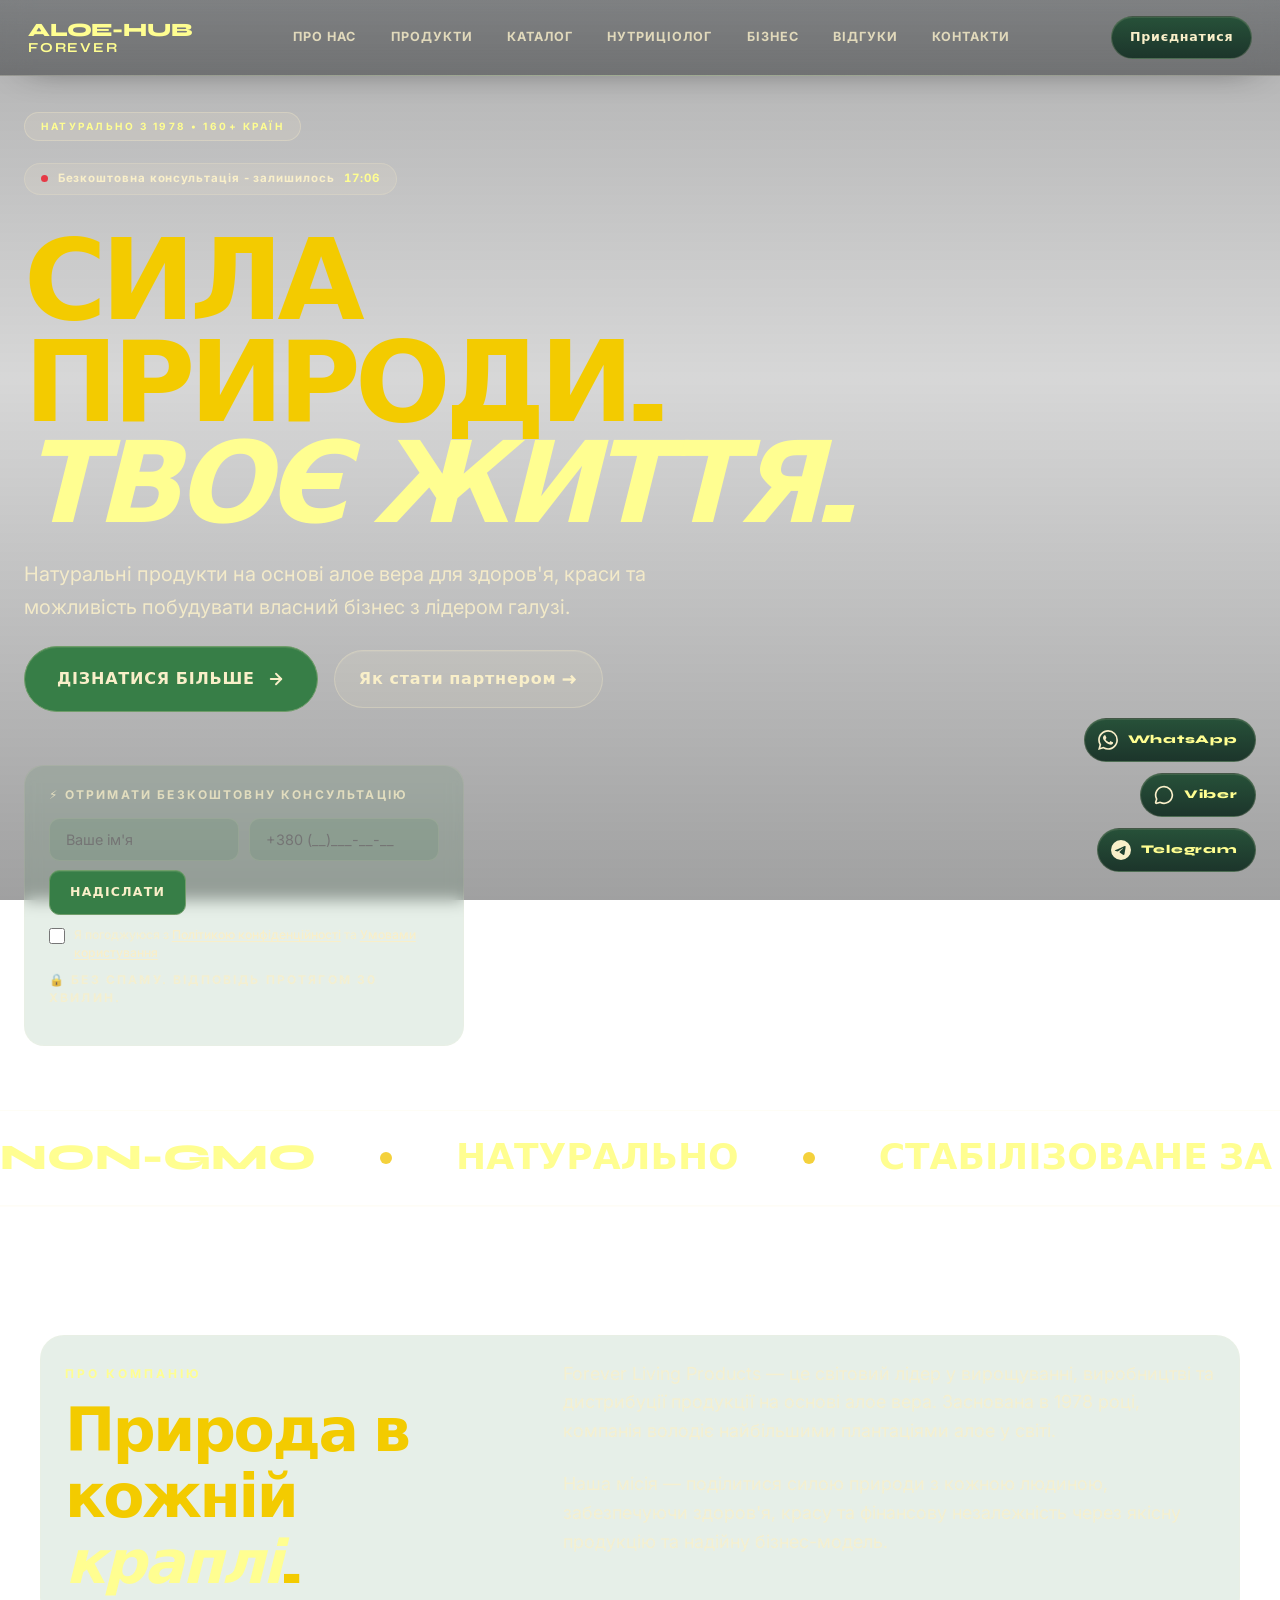
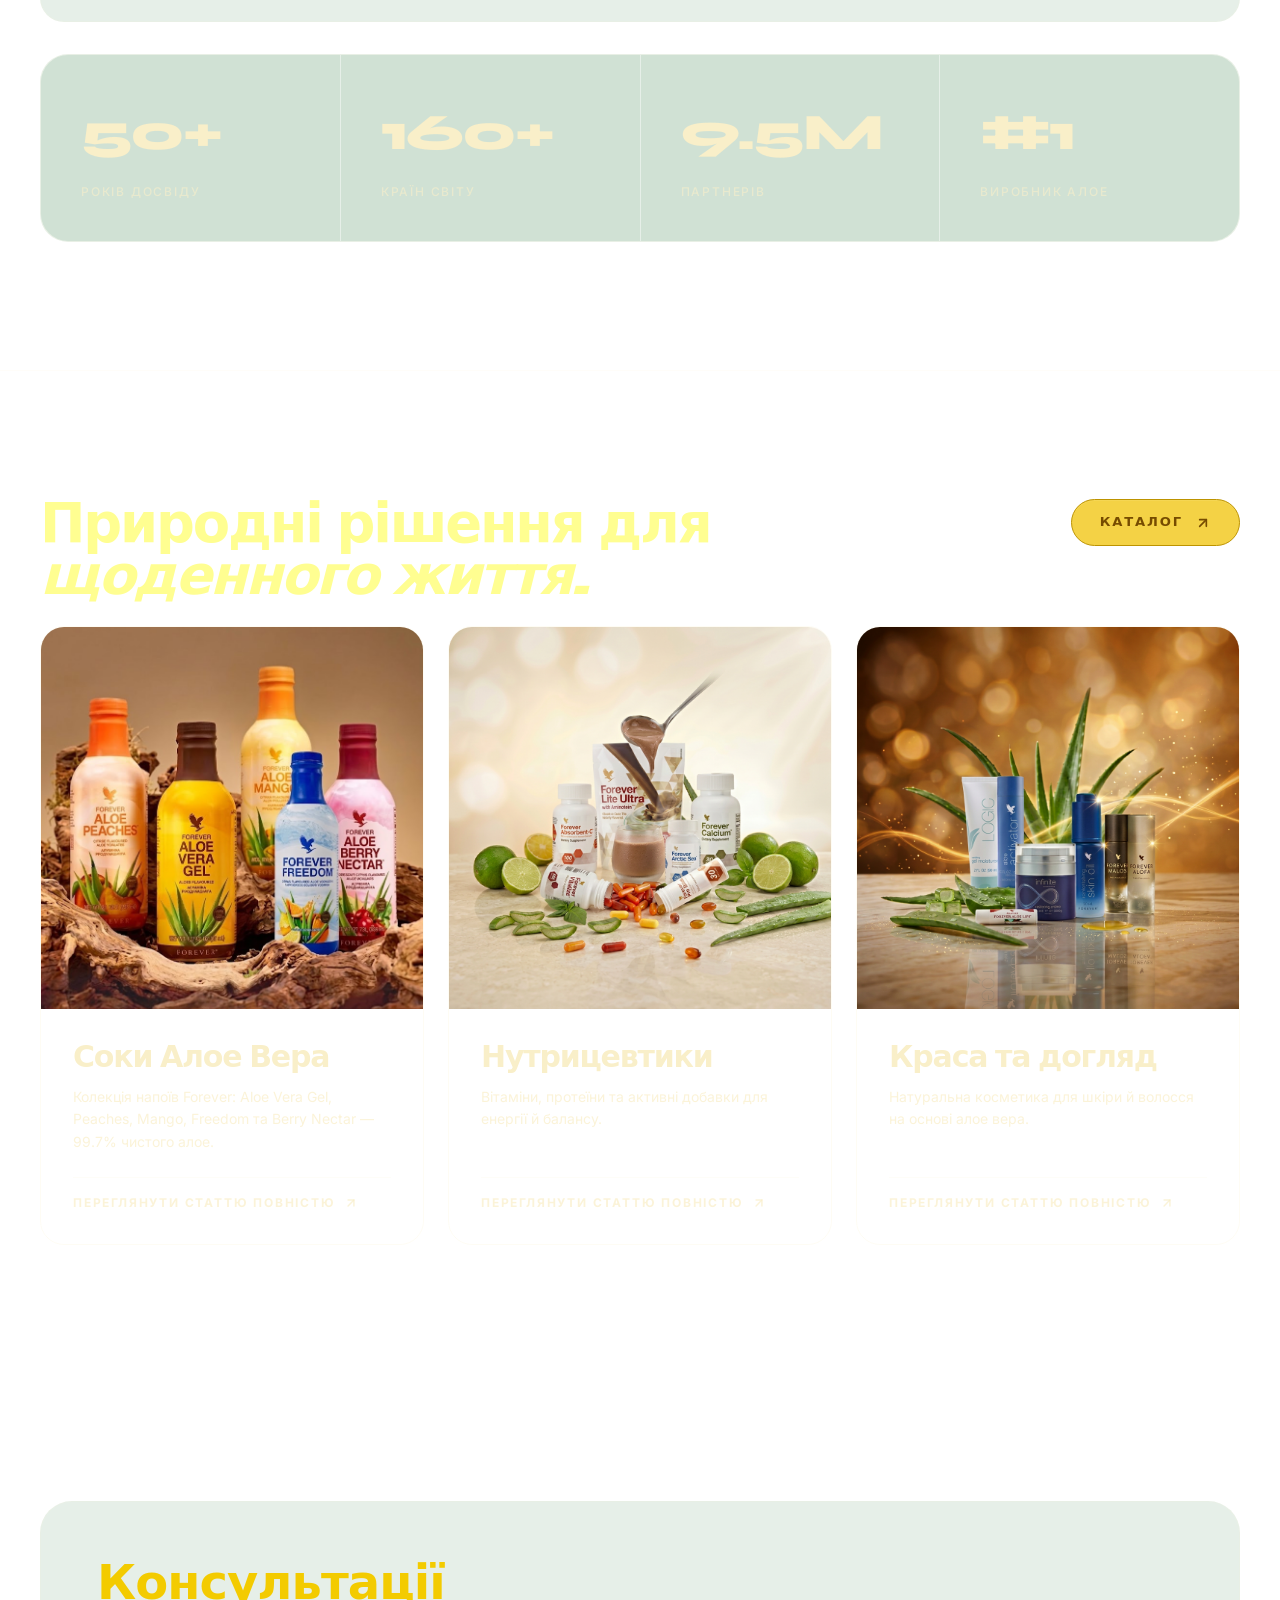
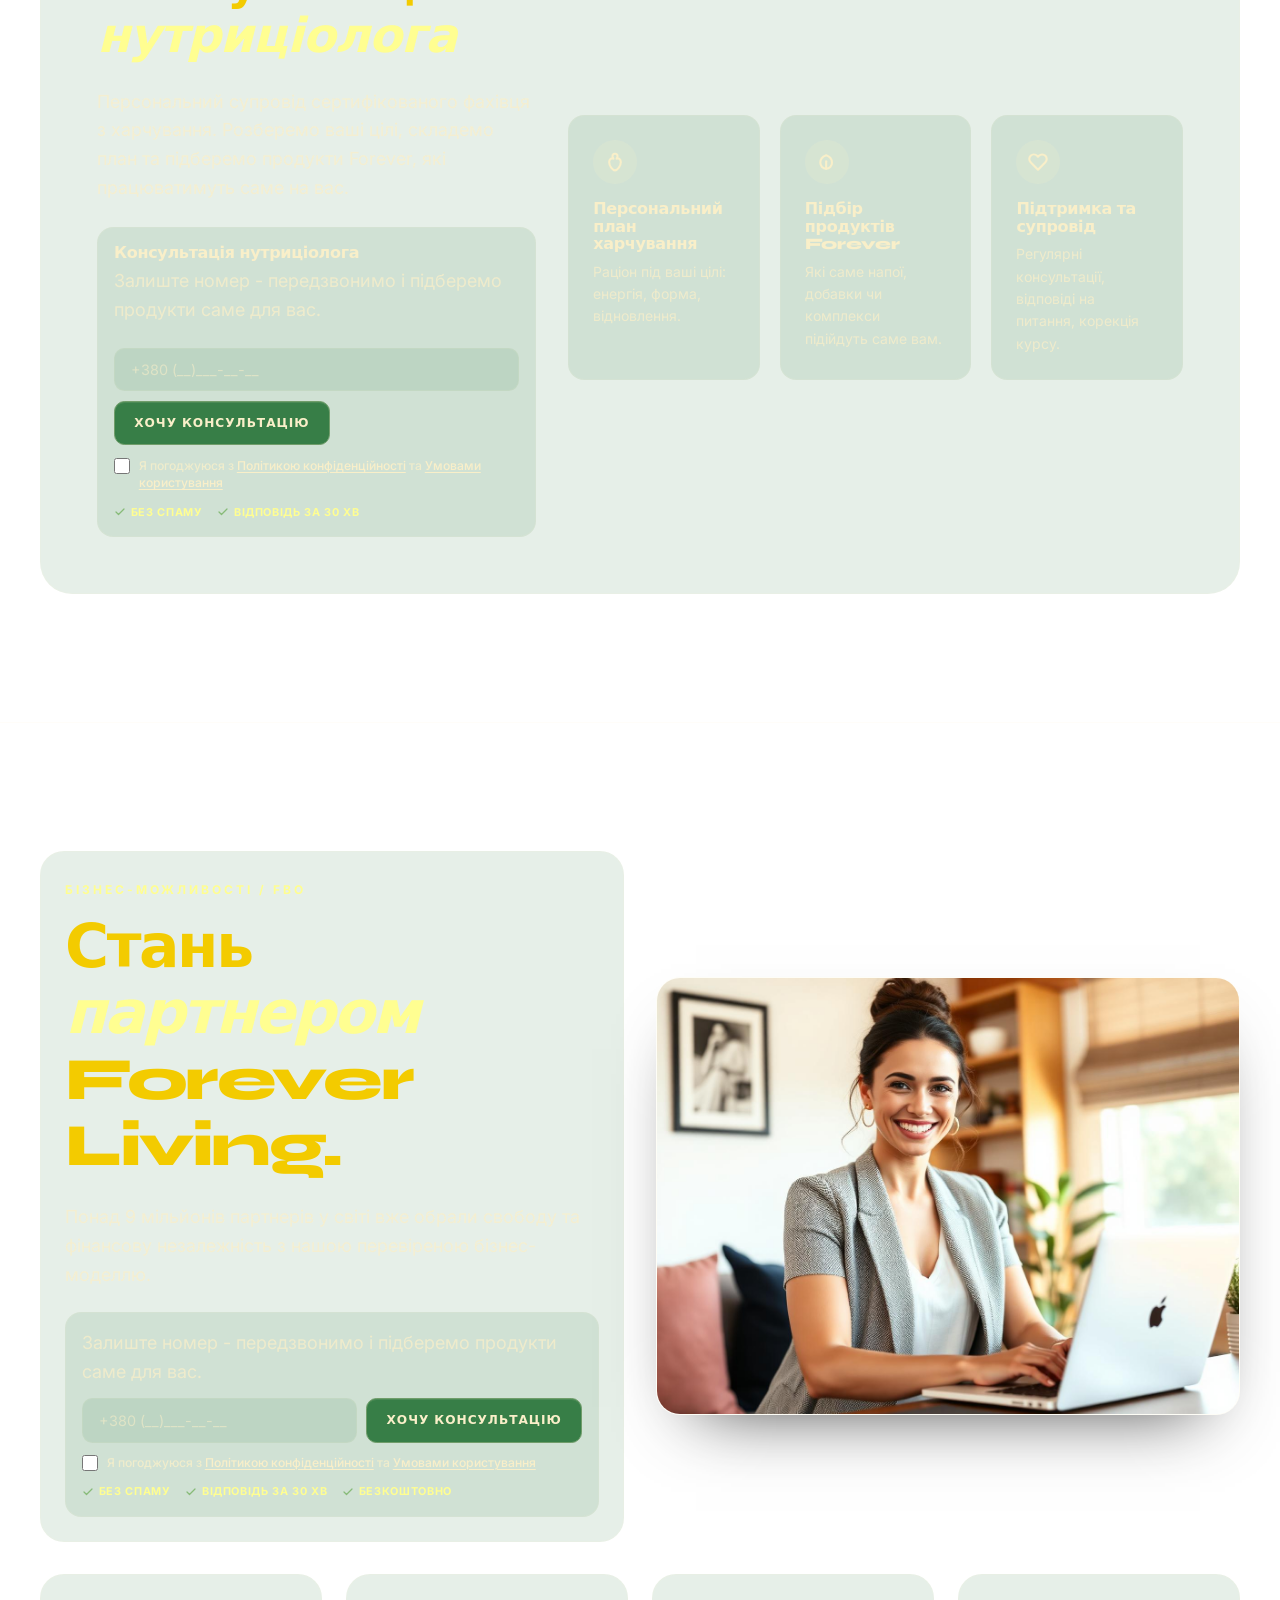
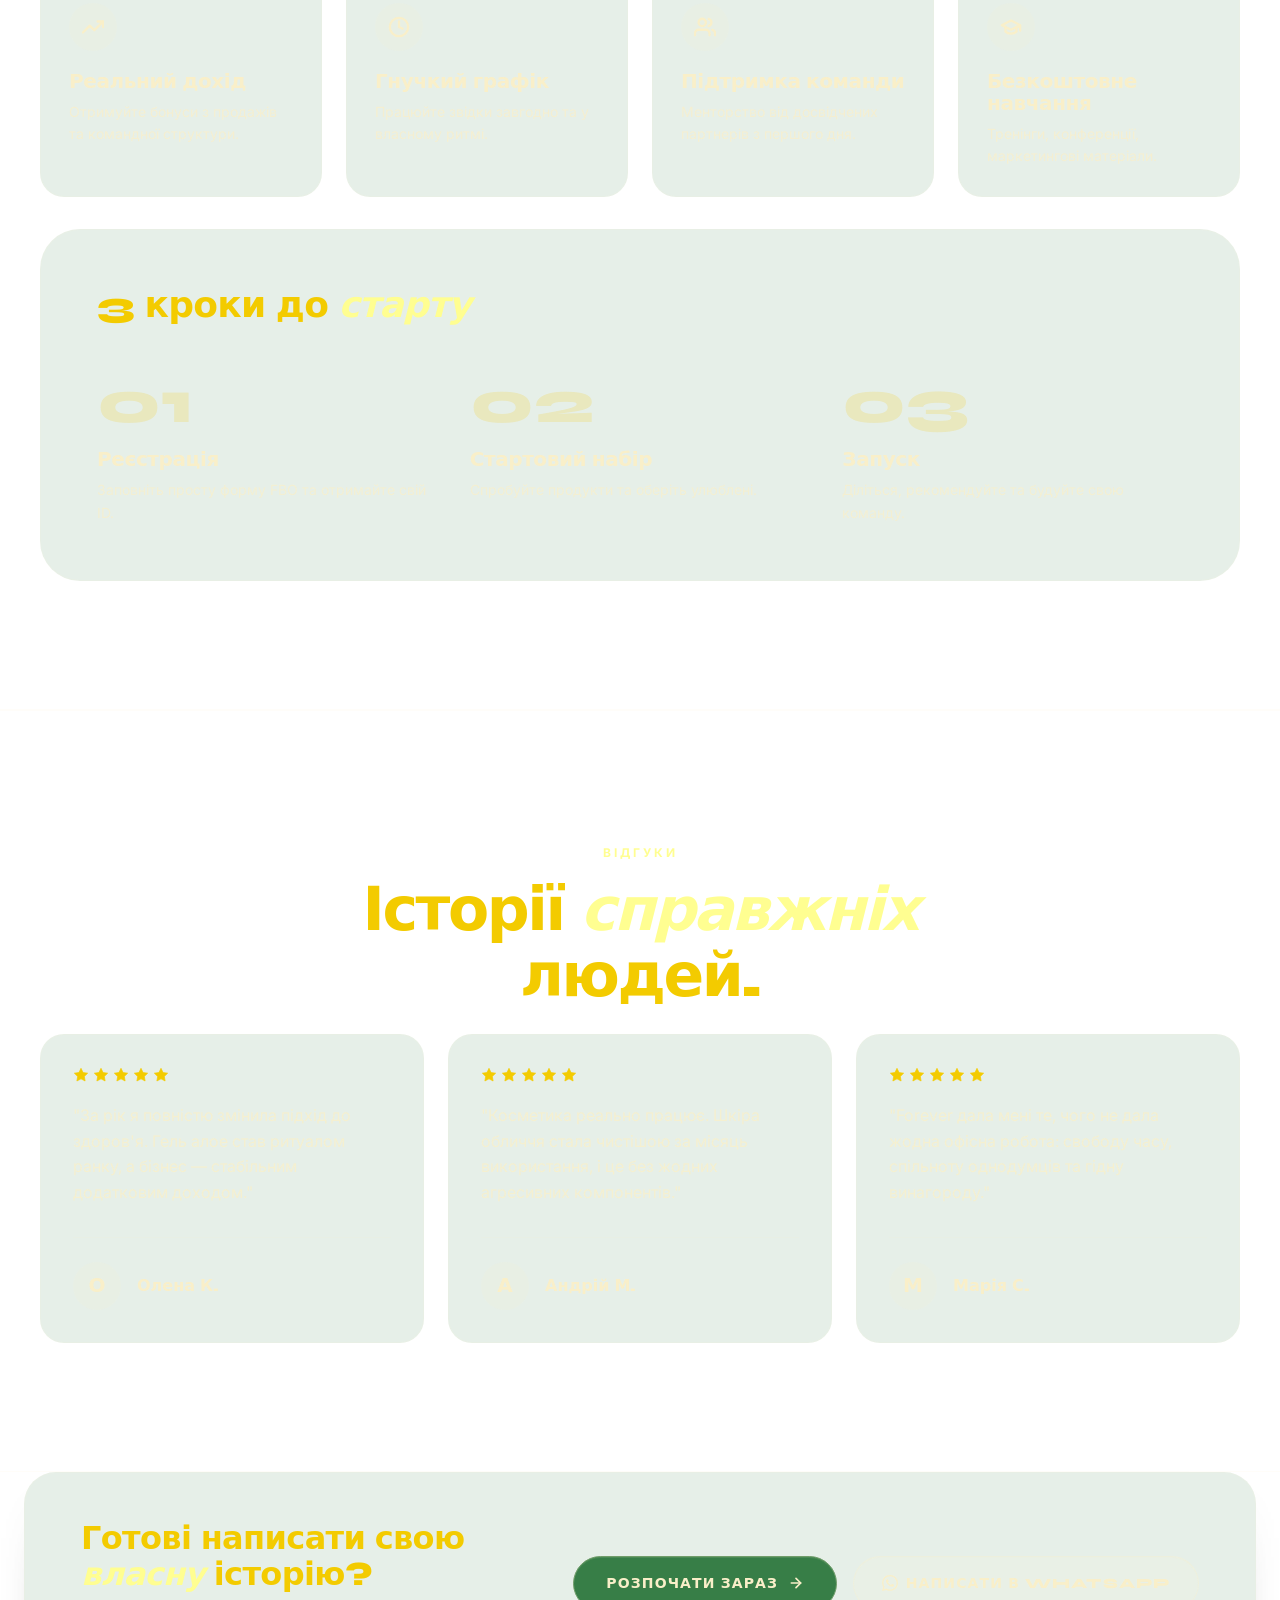
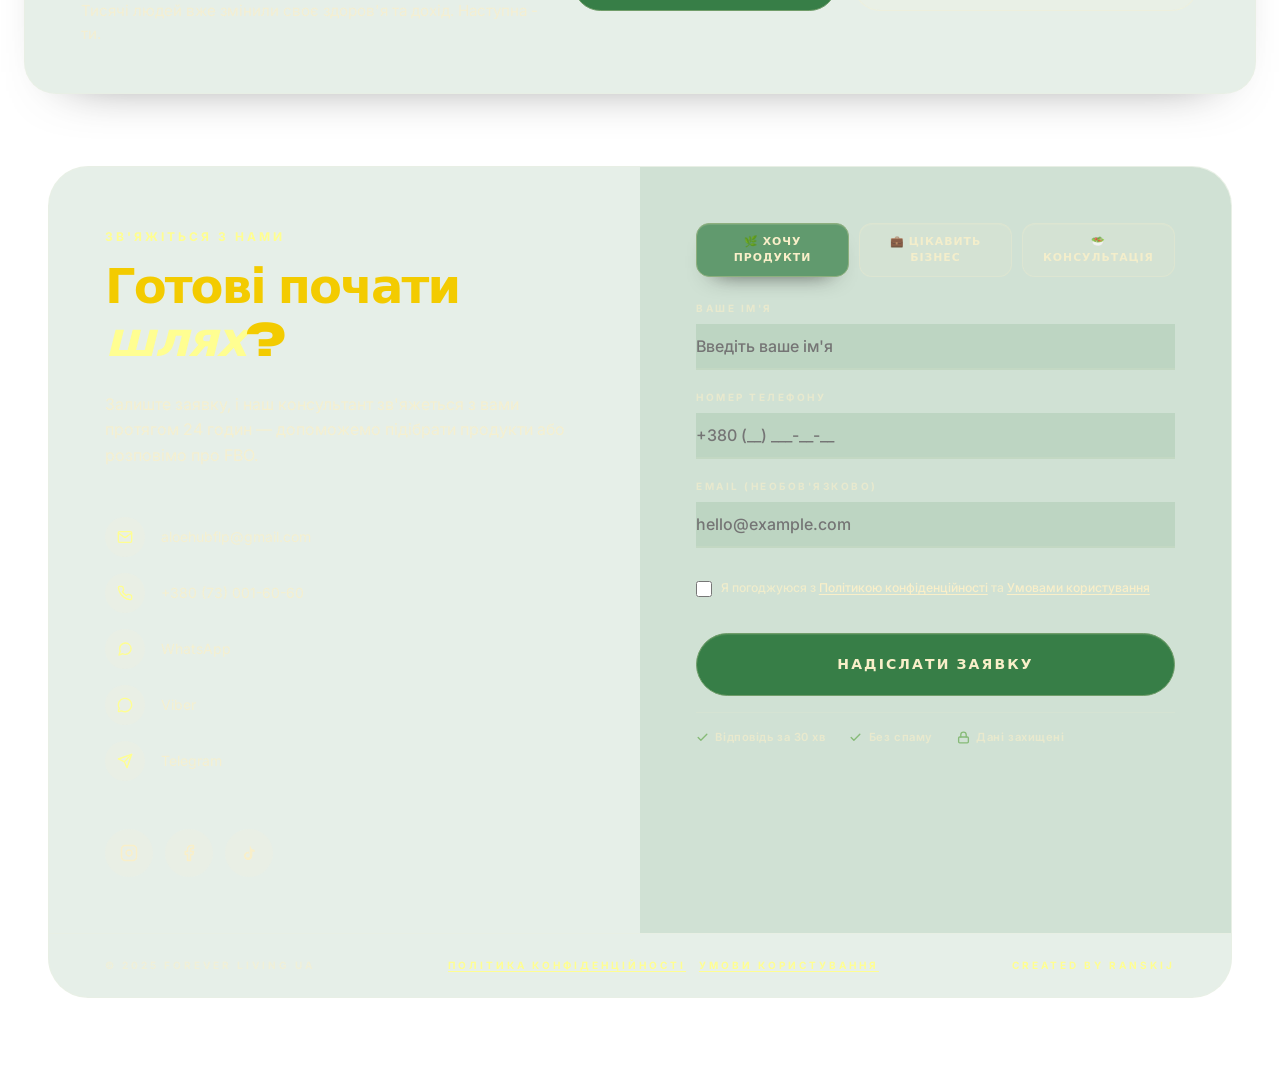
==== index.html @ cbf1ab30 "Tune mobile hero background behavior and responsive video handling" ====
<!DOCTYPE html>
<html lang="uk">
<head>
  <meta charset="UTF-8" />
  <meta name="viewport" content="width=device-width, initial-scale=1.0" />
  <title>Forever Living — Натуральна сила алое вера для життя та бізнесу</title>
  <meta name="description" content="Натуральні продукти Forever Living на основі алое вера: здоров'я, краса, харчування. Стань FBO-партнером і побудуй власний бізнес з лідером галузі з 1978 року." />
  <meta name="robots" content="index, follow" />
  <link rel="canonical" href="https://aloe-hub.flpuretail.com/" />
  <meta property="og:title" content="Forever Living — Сила природи з 1978" />
  <meta property="og:description" content="Натуральні продукти алое вера та можливості бізнесу FBO. 50+ років, 160+ країн, 9.5M+ партнерів." />
  <meta property="og:type" content="website" />
  <meta property="og:locale" content="uk_UA" />
  <meta property="og:url" content="https://aloe-hub.flpuretail.com/" />
  <meta property="og:site_name" content="Forever Living UA" />
  <meta property="og:image" content="https://aloe-hub.flpuretail.com/images/hero-aloe.jpg" />
  <meta property="og:image:alt" content="Натуральні продукти Forever Living на основі алое вера" />
  <meta name="twitter:card" content="summary_large_image" />
  <meta name="twitter:title" content="Forever Living — Сила природи з 1978" />
  <meta name="twitter:description" content="Натуральні продукти алое вера та можливості бізнесу FBO." />
  <meta name="twitter:image" content="https://aloe-hub.flpuretail.com/images/hero-aloe.jpg" />
  <script type="application/ld+json">
    {
      "@context": "https://schema.org",
      "@graph": [
        {
          "@type": "Organization",
          "name": "Forever Living UA",
          "url": "https://aloe-hub.flpuretail.com/",
          "logo": "https://aloe-hub.flpuretail.com/images/hero-aloe.jpg"
        },
        {
          "@type": "WebSite",
          "url": "https://aloe-hub.flpuretail.com/",
          "name": "Forever Living UA",
          "inLanguage": "uk-UA"
        }
      ]
    }
  </script>

  <link rel="preconnect" href="https://fonts.googleapis.com" />
  <link rel="preconnect" href="https://fonts.gstatic.com" crossorigin />
  <link href="https://fonts.googleapis.com/css2?family=Syne:wght@700;800&family=Inter:wght@400;500;700&display=swap" rel="stylesheet" />

  <link rel="stylesheet" href="css/main.css?v=20260428-0100" />
  <link rel="stylesheet" href="css/header.css?v=20260428-0100" />
  <link rel="stylesheet" href="css/hero.css?v=20260428-0100" />
  <link rel="stylesheet" href="css/marquee.css" />
  <link rel="stylesheet" href="css/about.css" />
  <link rel="stylesheet" href="css/products.css?v=20260428-0100" />
  <link rel="stylesheet" href="css/nutrition.css" />
  <link rel="stylesheet" href="css/business.css" />
  <link rel="stylesheet" href="css/testimonials.css" />
  <link rel="stylesheet" href="css/contact.css?v=20260428-0100" />
  <link rel="stylesheet" href="css/toast.css?v=20260428-0100" />

  <style>
    /* ===== LEAD FLOW ADDITIONS ===== */

    /* --- Hero inline form --- */
    .hero-lead-form {
      margin-top: 2rem;
      background: color-mix(in oklab, var(--cream) 90%, transparent);
      border: 1.5px solid color-mix(in oklab, var(--forest) 12%, transparent);
      border-radius: 1.25rem;
      padding: 1.25rem 1.5rem 1.5rem;
      backdrop-filter: blur(8px);
      max-width: 440px;
      width: min(100%, 440px);
    }
    .hero-lead-form p {
      font-size: 0.75rem;
      font-weight: 700;
      letter-spacing: 0.18em;
      text-transform: uppercase;
      color: var(--mint);
      margin-bottom: 0.85rem;
    }
    .hero-lead-row {
      display: flex;
      gap: 0.6rem;
      flex-wrap: wrap;
    }
    .hero-lead-row input {
      flex: 1 1 140px;
      background: var(--cream);
      border: 1.5px solid color-mix(in oklab, var(--forest) 18%, transparent);
      border-radius: 0.65rem;
      padding: 0.75rem 1rem;
      font-size: 0.9rem;
      font-family: inherit;
      color: var(--forest);
      outline: none;
      transition: border-color 0.2s;
      min-width: 0;
    }
    .hero-lead-row input:focus { border-color: var(--mint); }
    .hero-lead-btn {
      background: var(--forest);
      color: var(--lime);
      border-radius: 0.65rem;
      padding: 0.75rem 1.25rem;
      font-family: var(--font-display);
      font-weight: 800;
      font-size: 0.78rem;
      letter-spacing: 0.1em;
      text-transform: uppercase;
      white-space: nowrap;
      cursor: pointer;
      border: none;
      transition: background 0.2s, transform 0.2s;
      flex-shrink: 0;
    }
    .hero-lead-btn:hover { background: var(--mint); color: var(--forest); transform: scale(1.04); }
    .hero-lead-note {
      margin-top: 0.6rem;
      font-size: 0.7rem;
      color: color-mix(in oklab, var(--forest) 50%, transparent);
    }

    /* --- Urgency timer --- */
    .urgency-bar {
      display: inline-flex;
      align-items: center;
      gap: 0.6rem;
      background: color-mix(in oklab, var(--lime) 30%, transparent);
      border: 1px solid color-mix(in oklab, var(--forest) 15%, transparent);
      border-radius: 9999px;
      padding: 0.4rem 1rem;
      font-size: 0.72rem;
      font-weight: 700;
      letter-spacing: 0.08em;
      color: var(--forest);
      margin-bottom: 1rem;
    }
    .urgency-dot {
      width: 7px;
      height: 7px;
      border-radius: 50%;
      background: #e63946;
      animation: pulse-dot 1.4s ease-in-out infinite;
      flex-shrink: 0;
    }
    @keyframes pulse-dot {
      0%,
      100% { opacity: 1; transform: scale(1); }
      50% { opacity: 0.5; transform: scale(0.7); }
    }
    #heroTimer { font-variant-numeric: tabular-nums; color: #e63946; }

    /* --- Floating messenger buttons --- */
    .float-messengers {
      position: fixed;
      bottom: 1.75rem;
      right: 1.5rem;
      z-index: 200;
      display: flex;
      flex-direction: column;
      gap: 0.65rem;
      align-items: flex-end;
    }
    .float-btn {
      display: flex;
      align-items: center;
      gap: 0.6rem;
      border-radius: 9999px;
      padding: 0.7rem 1.1rem 0.7rem 0.85rem;
      font-family: var(--font-display);
      font-size: 0.75rem;
      font-weight: 800;
      letter-spacing: 0.06em;
      color: #fff;
      text-decoration: none;
      box-shadow: 0 6px 24px rgba(0, 0, 0, 0.18);
      transition: transform 0.25s ease, box-shadow 0.25s ease;
      white-space: nowrap;
    }
    .float-btn:hover { transform: scale(1.07) translateY(-2px); box-shadow: 0 10px 30px rgba(0, 0, 0, 0.22); }
    .float-btn svg { flex-shrink: 0; }
    .float-wa { background: #25d366; }
    .float-viber { background: #665cac; }
    .float-tg { background: #2aabee; }
    .float-label { display: none; }
    @media (min-width: 640px) {
      .float-label { display: inline; }
    }

    /* --- Nutrition lead form --- */
    .nutrition-lead {
      margin-top: 1.4rem;
      background: color-mix(in oklab, var(--cream) 92%, transparent);
      border: 1.5px solid color-mix(in oklab, var(--forest) 12%, transparent);
      border-radius: 1.1rem;
      padding: 1rem;
    }
    .nutrition-lead-title {
      font-family: var(--font-display);
      font-size: 1rem;
      font-weight: 800;
      color: var(--forest);
      margin-bottom: 0.35rem;
    }
    .nutrition-lead-sub {
      font-size: 0.9rem;
      color: color-mix(in oklab, var(--forest) 70%, transparent);
      margin-bottom: 0.75rem;
    }
    .nutrition-lead-form {
      display: flex;
      gap: 0.6rem;
      flex-wrap: wrap;
    }
    .nutrition-lead-form input {
      background: var(--cream);
      border: 1.5px solid color-mix(in oklab, var(--forest) 18%, transparent);
      border-radius: 0.65rem;
      padding: 0.75rem 1rem;
      font-size: 0.9rem;
      font-family: inherit;
      color: var(--forest);
      outline: none;
      flex: 1 1 180px;
      min-width: 0;
    }
    .nutrition-lead-form input:focus { border-color: var(--mint); }
    .nutrition-lead-btn {
      background: var(--forest);
      color: var(--lime);
      border: none;
      cursor: pointer;
      border-radius: 0.65rem;
      padding: 0.75rem 1.2rem;
      font-family: var(--font-display);
      font-weight: 800;
      font-size: 0.76rem;
      letter-spacing: 0.08em;
      text-transform: uppercase;
      white-space: nowrap;
      transition: background 0.2s, transform 0.2s;
    }
    .nutrition-lead-btn:hover { background: var(--mint); color: var(--forest); transform: scale(1.03); }
    .nutrition-lead-perks {
      display: flex;
      gap: 0.9rem;
      flex-wrap: wrap;
      margin-top: 0.75rem;
      font-size: 0.68rem;
      font-weight: 700;
      letter-spacing: 0.06em;
      text-transform: uppercase;
      color: color-mix(in oklab, var(--forest) 58%, transparent);
    }
    .nutrition-lead-perks span {
      display: flex;
      align-items: center;
      gap: 0.3rem;
    }

    /* --- Post-testimonial CTA --- */
    .social-proof-cta {
      padding: 0 1.5rem 2.5rem;
    }
    .social-proof-cta-inner {
      max-width: 1280px;
      margin: 0 auto;
      background: var(--forest);
      border-radius: 2rem;
      padding: 2.5rem;
      display: flex;
      flex-direction: column;
      align-items: center;
      text-align: center;
      gap: 1.5rem;
    }
    @media (min-width: 768px) {
      .social-proof-cta-inner {
        flex-direction: row;
        justify-content: space-between;
        text-align: left;
        padding: 3rem 3.5rem;
      }
    }
    .social-proof-cta-text h3 {
      font-family: var(--font-display);
      font-size: clamp(1.4rem, 3vw, 2rem);
      font-weight: 800;
      color: var(--cream);
      margin-bottom: 0.5rem;
    }
    .social-proof-cta-text p {
      font-size: 0.95rem;
      color: color-mix(in oklab, var(--cream) 65%, transparent);
    }
    .social-proof-cta-actions {
      display: flex;
      gap: 1rem;
      flex-wrap: wrap;
      align-items: center;
      flex-shrink: 0;
    }
    .btn-lime-solid {
      background: var(--lime);
      color: var(--forest);
      display: inline-flex;
      align-items: center;
      gap: 0.6rem;
      padding: 1rem 2rem;
      border-radius: 9999px;
      font-family: var(--font-display);
      font-weight: 800;
      font-size: 0.875rem;
      text-transform: uppercase;
      letter-spacing: 0.08em;
      transition: background 0.2s, transform 0.2s;
      white-space: nowrap;
    }
    .btn-lime-solid:hover { background: var(--mint); transform: scale(1.04); }
    .btn-ghost-cream {
      display: inline-flex;
      align-items: center;
      gap: 0.5rem;
      padding: 1rem 1.75rem;
      border-radius: 9999px;
      border: 2px solid color-mix(in oklab, var(--cream) 30%, transparent);
      font-family: var(--font-display);
      font-weight: 800;
      font-size: 0.875rem;
      text-transform: uppercase;
      letter-spacing: 0.08em;
      color: var(--cream);
      transition: border-color 0.2s, color 0.2s;
      white-space: nowrap;
    }
    .btn-ghost-cream:hover { border-color: var(--lime); color: var(--lime); }

    /* --- Simplified contact form (phone only added) --- */
    .contact-intent-tabs {
      display: flex;
      gap: 0.5rem;
      margin-bottom: 1.5rem;
      flex-wrap: wrap;
    }
    .intent-tab {
      flex: 1;
      min-width: 120px;
      padding: 0.6rem 0.75rem;
      border-radius: 0.6rem;
      border: 2px solid color-mix(in oklab, var(--forest) 15%, transparent);
      background: transparent;
      font-family: var(--font-display);
      font-weight: 800;
      font-size: 0.72rem;
      letter-spacing: 0.08em;
      text-transform: uppercase;
      color: color-mix(in oklab, var(--forest) 60%, transparent);
      cursor: pointer;
      transition: all 0.2s;
      text-align: center;
    }
    .intent-tab.active,
    .intent-tab:hover {
      border-color: var(--forest);
      color: var(--forest);
      background: color-mix(in oklab, var(--lime) 30%, transparent);
    }

    /* --- Trust bar under form --- */
    .form-trust {
      display: flex;
      gap: 1rem 1.5rem;
      flex-wrap: wrap;
      margin-top: 1rem;
      padding-top: 1rem;
      border-top: 1px solid color-mix(in oklab, var(--forest) 10%, transparent);
    }
    .form-trust-item {
      display: flex;
      align-items: center;
      gap: 0.4rem;
      font-size: 0.7rem;
      font-weight: 600;
      letter-spacing: 0.05em;
      color: color-mix(in oklab, var(--forest) 55%, transparent);
    }
    .form-trust-item svg {
      color: var(--mint);
      flex-shrink: 0;
    }
    .lead-consent {
      margin-top: 0.7rem;
      display: grid;
      grid-template-columns: 16px minmax(0, 1fr);
      align-items: start;
      column-gap: 0.55rem;
      font-size: 0.76rem;
      line-height: 1.45;
      color: color-mix(in oklab, var(--forest) 70%, transparent);
    }
    .lead-consent input[type="checkbox"] {
      width: 16px;
      height: 16px;
      margin-top: 0.1rem;
      accent-color: #377E47;
      flex-shrink: 0;
    }
    .lead-consent-text {
      display: inline;
      font-size: 1em;
      font-weight: 500;
      color: inherit;
    }
    .lead-consent a {
      text-decoration: underline;
      text-underline-offset: 2px;
      text-decoration-thickness: 1px;
      color: inherit;
    }
    .contact-legal-links {
      display: inline-flex;
      flex-wrap: wrap;
      gap: 0.8rem;
      justify-content: center;
    }
    .contact-legal-links a {
      text-decoration: underline;
      text-underline-offset: 2px;
    }
  </style>
  <link rel="stylesheet" href="css/premium-theme.css?v=20260428-0101" />
</head>
<body class="home-page">
  <!-- ============== FLOATING MESSENGERS ============== -->
  <div class="float-messengers">
    <a href="https://wa.me/380730016060?text=Привіт!%20Хочу%20дізнатися%20більше%20про%20Forever%20Living." class="float-btn float-wa" target="_blank" rel="noopener noreferrer" aria-label="WhatsApp">
      <svg width="20" height="20" viewBox="0 0 24 24" fill="currentColor"><path d="M17.472 14.382c-.297-.149-1.758-.867-2.03-.967-.273-.099-.471-.148-.67.15-.197.297-.767.966-.94 1.164-.173.199-.347.223-.644.075-.297-.15-1.255-.463-2.39-1.475-.883-.788-1.48-1.761-1.653-2.059-.173-.297-.018-.458.13-.606.134-.133.298-.347.446-.52.149-.174.198-.298.298-.497.099-.198.05-.371-.025-.52-.075-.149-.669-1.612-.916-2.207-.242-.579-.487-.5-.669-.51-.173-.008-.371-.01-.57-.01-.198 0-.52.074-.792.372-.272.297-1.04 1.016-1.04 2.479 0 1.462 1.065 2.875 1.213 3.074.149.198 2.096 3.2 5.077 4.487.709.306 1.262.489 1.694.625.712.227 1.36.195 1.871.118.571-.085 1.758-.719 2.006-1.413.248-.694.248-1.289.173-1.413-.074-.124-.272-.198-.57-.347m-5.421 7.403h-.004a9.87 9.87 0 01-5.031-1.378l-.361-.214-3.741.982.998-3.648-.235-.374a9.86 9.86 0 01-1.51-5.26c.001-5.45 4.436-9.884 9.888-9.884 2.64 0 5.122 1.03 6.988 2.898a9.825 9.825 0 012.893 6.994c-.003 5.45-4.437 9.884-9.885 9.884m8.413-18.297A11.815 11.815 0 0012.05 0C5.495 0 .16 5.335.157 11.892c0 2.096.547 4.142 1.588 5.945L.057 24l6.305-1.654a11.882 11.882 0 005.683 1.448h.005c6.554 0 11.89-5.335 11.893-11.893a11.821 11.821 0 00-3.48-8.413Z"/></svg>
      <span class="float-label">WhatsApp</span>
    </a>
    <a href="viber://chat?number=%2B380730016060" class="float-btn float-viber" target="_blank" rel="noopener noreferrer" aria-label="Viber">
      <svg width="20" height="20" viewBox="0 0 24 24" fill="none" stroke="currentColor" stroke-width="2" stroke-linecap="round" stroke-linejoin="round"><path d="M2.992 16.342a2 2 0 0 1 .094 1.167l-1.065 3.29a1 1 0 0 0 1.236 1.168l3.413-.998a2 2 0 0 1 1.099.092 10 10 0 1 0-4.777-4.719"/></svg>
      <span class="float-label">Viber</span>
    </a>
    <a href="https://t.me/+380730016060" class="float-btn float-tg" target="_blank" rel="noopener noreferrer" aria-label="Telegram">
      <svg width="20" height="20" viewBox="0 0 24 24" fill="currentColor"><path d="M11.944 0A12 12 0 0 0 0 12a12 12 0 0 0 12 12 12 12 0 0 0 12-12A12 12 0 0 0 12 0a12 12 0 0 0-.056 0zm4.962 7.224c.1-.002.321.023.465.14a.506.506 0 0 1 .171.325c.016.093.036.306.02.472-.18 1.898-.962 6.502-1.36 8.627-.168.9-.499 1.201-.82 1.23-.696.065-1.225-.46-1.9-.902-1.056-.693-1.653-1.124-2.678-1.8-1.185-.78-.417-1.21.258-1.91.177-.184 3.247-2.977 3.307-3.23.007-.032.014-.15-.056-.212s-.174-.041-.249-.024c-.106.024-1.793 1.14-5.061 3.345-.48.33-.913.49-1.302.48-.428-.008-1.252-.241-1.865-.44-.752-.245-1.349-.374-1.297-.789.027-.216.325-.437.893-.663 3.498-1.524 5.83-2.529 6.998-3.014 3.332-1.386 4.025-1.627 4.476-1.635z"/></svg>
      <span class="float-label">Telegram</span>
    </a>
  </div>

  <!-- ============== HEADER ============== -->
  <header class="site-header" id="siteHeader">
    <nav class="container nav">
      <a href="#top" class="logo"><span class="logo-top">ALOE-HUB</span><span class="logo-bottom">FOREVER</span></a>

      <div class="nav-links">
        <a href="#about">Про нас</a>
        <a href="#products">Продукти</a>
        <a href="https://online.fliphtml5.com/plaqm/fytr/" target="_blank" rel="noopener noreferrer">Каталог</a>
        <a href="#nutrition">Нутриціолог</a>
        <a href="#business">Бізнес</a>
        <a href="#testimonials">Відгуки</a>
        <a href="#contact">Контакти</a>
      </div>

      <a href="#contact" class="nav-cta">Приєднатися</a>

      <button class="nav-toggle" id="navToggle" aria-label="Меню">
        <svg class="icon-menu" width="20" height="20" viewBox="0 0 24 24" fill="none" stroke="currentColor" stroke-width="2.5" stroke-linecap="round"><line x1="3" y1="6" x2="21" y2="6"/><line x1="3" y1="12" x2="21" y2="12"/><line x1="3" y1="18" x2="21" y2="18"/></svg>
        <svg class="icon-close" width="20" height="20" viewBox="0 0 24 24" fill="none" stroke="currentColor" stroke-width="2.5" stroke-linecap="round"><line x1="18" y1="6" x2="6" y2="18"/><line x1="6" y1="6" x2="18" y2="18"/></svg>
      </button>
    </nav>

    <div class="mobile-menu" id="mobileMenu">
      <div class="container mobile-menu-inner">
        <a href="#about">Про нас</a>
        <a href="#products">Продукти</a>
        <a href="https://online.fliphtml5.com/plaqm/fytr/" target="_blank" rel="noopener noreferrer">Каталог</a>
        <a href="#nutrition">Нутриціолог</a>
        <a href="#business">Бізнес</a>
        <a href="#testimonials">Відгуки</a>
        <a href="#contact">Контакти</a>
        <a href="#contact" class="mobile-cta">Приєднатися</a>
      </div>
    </div>
  </header>

  <div class="site-video-bg" aria-hidden="true">
    <video
      autoplay
      muted
      loop
      playsinline
      preload="metadata"
      data-desktop-src="videos/hero-loop.mp4"
      data-mobile-src="videos/hero-loop.mp4"
      data-active-src="videos/hero-loop.mp4"
    >
      <source src="videos/hero-loop.mp4" type="video/mp4" />
    </video>
    <div class="site-video-overlay"></div>
  </div>

  <main>
    <!-- ============== HERO SCROLL ============== -->
    <section id="top" class="hero-scroll-block">
      <div class="hero-scroll-sections">
        <div class="hero-scroll-screen">
          <div class="container hero-grid">
            <div class="hero-content">
              <span class="badge badge-lime">Натурально з 1978 • 160+ країн</span>
              <div class="urgency-bar">
                <span class="urgency-dot"></span>
                Безкоштовна консультація - залишилось <span id="heroTimer">14:47</span>
              </div>
              <h1 class="hero-title">
                СИЛА ПРИРОДИ.<br />
                <span class="italic accent-mint">ТВОЄ ЖИТТЯ.</span>
              </h1>
              <p class="hero-text">
                Натуральні продукти на основі алое вера для здоров'я, краси та можливість
                побудувати власний бізнес з лідером галузі.
              </p>
              <div class="hero-actions">
                <a href="#products" class="btn btn-primary">
                  ДІЗНАТИСЯ БІЛЬШЕ
                  <svg width="18" height="18" viewBox="0 0 24 24" fill="none" stroke="currentColor" stroke-width="2.5" stroke-linecap="round" stroke-linejoin="round"><line x1="5" y1="12" x2="19" y2="12"/><polyline points="12 5 19 12 12 19"/></svg>
                </a>
                <a href="#business" class="btn btn-partner">Як стати партнером →</a>
              </div>

              <div class="hero-lead-form">
                <p>⚡ Отримати безкоштовну консультацію</p>
                <div class="hero-lead-row">
                  <input type="text" id="heroName" placeholder="Ваше ім'я" autocomplete="given-name" />
                  <input type="tel" id="heroPhone" placeholder="+380 (__)___-__-__" autocomplete="tel" inputmode="tel" />
                  <button class="hero-lead-btn" onclick="submitHeroForm()">Надіслати</button>
                </div>
                <label class="lead-consent" for="heroConsent">
                  <input type="checkbox" id="heroConsent" />
                  <small class="lead-consent-text">Я погоджуюся з <a href="privacy-policy.html" target="_blank" rel="noopener noreferrer">Політикою конфіденційності</a> та <a href="terms.html" target="_blank" rel="noopener noreferrer">Умовами користування</a></small>
                </label>
                <p class="hero-lead-note">🔒 Без спаму. Відповідь протягом 30 хвилин.</p>
              </div>
            </div>
          </div>
        </div>
      </div>
    </section>

    <!-- ============== MARQUEE ============== -->
    <section class="marquee">
      <div class="marquee-track">
        <div class="marquee-group">
          <span>Non-GMO</span><span class="dot"></span>
          <span>Натурально</span><span class="dot"></span>
          <span>СТАБІЛІЗОВАНЕ ЗА НОВІТНІМИ ТЕХНОЛОГІЯМИ</span><span class="dot"></span>
          <span>СЕРТИФІКАТИ IASC • ISO • Kosher • Halal • Vegan / Vegetarian • Cruelty Free • Gluten Free</span><span class="dot"></span>
          <span>Без парабенів</span><span class="dot"></span>
          <span>160+ країн</span><span class="dot"></span>
        </div>
        <div class="marquee-group" aria-hidden="true">
          <span>Non-GMO</span><span class="dot"></span>
          <span>Натурально</span><span class="dot"></span>
          <span>СТАБІЛІЗОВАНЕ ЗА НОВІТНІМИ ТЕХНОЛОГІЯМИ</span><span class="dot"></span>
          <span>СЕРТИФІКАТИ IASC • ISO • Kosher • Halal • Vegan / Vegetarian • Cruelty Free • Gluten Free</span><span class="dot"></span>
          <span>Без парабенів</span><span class="dot"></span>
          <span>160+ країн</span><span class="dot"></span>
        </div>
      </div>
    </section>

    <!-- ============== ABOUT ============== -->
    <section id="about" class="about container cine-section cine-about">
      <div class="about-intro">
        <div class="about-intro-left">
          <span class="eyebrow eyebrow-mint">Про компанію</span>
          <h2>Природа в кожній <span class="italic accent-mint">краплі</span>.</h2>
        </div>
        <div class="about-intro-right">
          <p>
            Forever Living Products — це світовий лідер у вирощуванні, виробництві та дистрибуції
            продукції на основі алое вера. Заснована в 1978 році, компанія володіє найбільшими
            плантаціями алое у світі.
          </p>
          <p>
            Наша місія — поділитися силою природи з кожною людиною, забезпечуючи здоров'я, красу
            та фінансову незалежність через якісну продукцію та надійну бізнес-модель.
          </p>
        </div>
      </div>

      <div class="stats">
        <div class="stat"><div class="stat-value">50+</div><div class="stat-label">років досвіду</div></div>
        <div class="stat"><div class="stat-value">160+</div><div class="stat-label">країн світу</div></div>
        <div class="stat"><div class="stat-value">9.5M</div><div class="stat-label">партнерів</div></div>
        <div class="stat"><div class="stat-value">#1</div><div class="stat-label">виробник алое</div></div>
      </div>
    </section>

    <!-- ============== PRODUCTS ============== -->
    <section id="products" class="products">
      <div class="container">
        <div class="products-head">
          <div>
            <h2><span class="title-top">Природні рішення для</span><span class="title-bottom italic accent-lime">щоденного життя.</span></h2>
          </div>
          <a href="https://online.fliphtml5.com/plaqm/fytr/" class="btn btn-lime" target="_blank" rel="noopener noreferrer">
            Каталог
            <svg width="18" height="18" viewBox="0 0 24 24" fill="none" stroke="currentColor" stroke-width="2.5" stroke-linecap="round" stroke-linejoin="round"><line x1="7" y1="17" x2="17" y2="7"/><polyline points="7 7 17 7 17 17"/></svg>
          </a>
        </div>

        <div class="product-grid">
          <article class="product-card">
            <a href="aloe-vera.html" class="product-image" target="_blank" rel="noopener noreferrer"><img src="images/product-aloe-gel.jpg" alt="Алое Вера" loading="lazy" /></a>
            <div class="product-body">
              <h3>Соки Алое Вера</h3>
              <p>Колекція напоїв Forever: Aloe Vera Gel, Peaches, Mango, Freedom та Berry Nectar — 99.7% чистого алое.</p>
              <a href="aloe-vera.html" class="product-foot" target="_blank" rel="noopener noreferrer">Переглянути статтю повністю <svg width="14" height="14" viewBox="0 0 24 24" fill="none" stroke="currentColor" stroke-width="2.5" stroke-linecap="round" stroke-linejoin="round"><line x1="7" y1="17" x2="17" y2="7"/><polyline points="7 7 17 7 17 17"/></svg></a>
            </div>
          </article>
          <article class="product-card">
            <a href="nutrition-products.html" class="product-image" target="_blank" rel="noopener noreferrer"><img src="images/product-nutrition.jpg" alt="Харчування" loading="lazy" /></a>
            <div class="product-body">
              <h3>Нутрицевтики</h3>
              <p>Вітаміни, протеїни та активні добавки для енергії й балансу.</p>
              <a href="nutrition-products.html" class="product-foot" target="_blank" rel="noopener noreferrer">Переглянути статтю повністю <svg width="14" height="14" viewBox="0 0 24 24" fill="none" stroke="currentColor" stroke-width="2.5" stroke-linecap="round" stroke-linejoin="round"><line x1="7" y1="17" x2="17" y2="7"/><polyline points="7 7 17 7 17 17"/></svg></a>
            </div>
          </article>
          <article class="product-card">
            <a href="beauty.html" class="product-image" target="_blank" rel="noopener noreferrer"><img src="images/product-beauty.jpg" alt="Краса" loading="lazy" /></a>
            <div class="product-body">
              <h3>Краса та догляд</h3>
              <p>Натуральна косметика для шкіри й волосся на основі алое вера.</p>
              <a href="beauty.html" class="product-foot" target="_blank" rel="noopener noreferrer">Переглянути статтю повністю <svg width="14" height="14" viewBox="0 0 24 24" fill="none" stroke="currentColor" stroke-width="2.5" stroke-linecap="round" stroke-linejoin="round"><line x1="7" y1="17" x2="17" y2="7"/><polyline points="7 7 17 7 17 17"/></svg></a>
            </div>
          </article>
        </div>
      </div>
    </section>

    <!-- ============== NUTRITION ============== -->
    <section id="nutrition" class="nutrition container">
      <div class="nutrition-card">
        <div class="nutrition-left">
          <h3>Консультації <span class="italic accent-mint">нутриціолога</span></h3>
          <p>
            Персональний супровід сертифікованого фахівця з харчування. Розберемо ваші цілі,
            складемо план та підберемо продукти Forever, які працюватимуть саме на вас.
          </p>
          <div class="nutrition-lead">
            <h4 class="nutrition-lead-title">Консультація нутриціолога</h4>
            <p class="nutrition-lead-sub">Залиште номер - передзвонимо і підберемо продукти саме для вас.</p>
            <div class="nutrition-lead-form">
              <input type="tel" id="nutritionPhone" placeholder="+380 (__)___-__-__" inputmode="tel" autocomplete="tel" />
              <button type="button" class="nutrition-lead-btn" onclick="submitNutritionLeadForm()">Хочу консультацію</button>
            </div>
            <label class="lead-consent" for="nutritionConsent">
              <input type="checkbox" id="nutritionConsent" />
              <small class="lead-consent-text">Я погоджуюся з <a href="privacy-policy.html" target="_blank" rel="noopener noreferrer">Політикою конфіденційності</a> та <a href="terms.html" target="_blank" rel="noopener noreferrer">Умовами користування</a></small>
            </label>
            <div class="nutrition-lead-perks">
              <span><svg width="12" height="12" viewBox="0 0 24 24" fill="none" stroke="currentColor" stroke-width="2.5" stroke-linecap="round" stroke-linejoin="round"><polyline points="20 6 9 17 4 12"/></svg> Без спаму</span>
              <span><svg width="12" height="12" viewBox="0 0 24 24" fill="none" stroke="currentColor" stroke-width="2.5" stroke-linecap="round" stroke-linejoin="round"><polyline points="20 6 9 17 4 12"/></svg> Відповідь за 30 хв</span>
            </div>
          </div>
        </div>
        <div class="nutrition-right">
          <div class="nutrition-topic">
            <div class="topic-icon"><svg width="20" height="20" viewBox="0 0 24 24" fill="none" stroke="currentColor" stroke-width="2.5" stroke-linecap="round" stroke-linejoin="round"><path d="M12 2a3 3 0 0 0-3 3c0 1.5 1 2 1 3-2-1-5 .5-5 4 0 5 4 10 7 10s7-5 7-10c0-3.5-3-5-5-4 0-1 1-1.5 1-3a3 3 0 0 0-3-3z"/></svg></div>
            <h4>Персональний план харчування</h4>
            <p>Раціон під ваші цілі: енергія, форма, відновлення.</p>
          </div>
          <div class="nutrition-topic">
            <div class="topic-icon"><svg width="20" height="20" viewBox="0 0 24 24" fill="none" stroke="currentColor" stroke-width="2.5" stroke-linecap="round" stroke-linejoin="round"><path d="M11 20A7 7 0 0 1 4 13c0-3.5 1.5-7 7-9 5.5 2 7 5.5 7 9a7 7 0 0 1-7 7z"/><path d="M11 20v-9"/></svg></div>
            <h4>Підбір продуктів Forever</h4>
            <p>Які саме напої, добавки чи комплекси підійдуть саме вам.</p>
          </div>
          <div class="nutrition-topic">
            <div class="topic-icon"><svg width="20" height="20" viewBox="0 0 24 24" fill="none" stroke="currentColor" stroke-width="2.5" stroke-linecap="round" stroke-linejoin="round"><path d="M20.84 4.61a5.5 5.5 0 0 0-7.78 0L12 5.67l-1.06-1.06a5.5 5.5 0 0 0-7.78 7.78L12 21.23l8.84-8.84a5.5 5.5 0 0 0 0-7.78z"/></svg></div>
            <h4>Підтримка та супровід</h4>
            <p>Регулярні консультації, відповіді на питання, корекція курсу.</p>
          </div>
        </div>
      </div>
    </section>

    <!-- ============== BUSINESS ============== -->
    <section id="business" class="business container">
      <div class="business-intro">
        <div class="business-intro-text">
          <span class="eyebrow eyebrow-mint">Бізнес-можливості / FBO</span>
          <h2>Стань <span class="italic accent-mint">партнером</span> Forever Living.</h2>
          <p>Понад 9 мільйонів партнерів у світі вже обрали свободу та фінансову незалежність з нашою перевіреною бізнес-моделлю.</p>
          <div class="nutrition-lead">
            <p class="nutrition-lead-sub">Залиште номер - передзвонимо і підберемо продукти саме для вас.</p>
            <div class="nutrition-lead-form">
              <input type="tel" id="businessPhone" placeholder="+380 (__)___-__-__" inputmode="tel" autocomplete="tel" />
              <button type="button" class="nutrition-lead-btn" onclick="submitBusinessLeadForm()">Хочу консультацію</button>
            </div>
            <label class="lead-consent" for="businessConsent">
              <input type="checkbox" id="businessConsent" />
              <small class="lead-consent-text">Я погоджуюся з <a href="privacy-policy.html" target="_blank" rel="noopener noreferrer">Політикою конфіденційності</a> та <a href="terms.html" target="_blank" rel="noopener noreferrer">Умовами користування</a></small>
            </label>
            <div class="nutrition-lead-perks">
              <span><svg width="12" height="12" viewBox="0 0 24 24" fill="none" stroke="currentColor" stroke-width="2.5" stroke-linecap="round" stroke-linejoin="round"><polyline points="20 6 9 17 4 12"/></svg> Без спаму</span>
              <span><svg width="12" height="12" viewBox="0 0 24 24" fill="none" stroke="currentColor" stroke-width="2.5" stroke-linecap="round" stroke-linejoin="round"><polyline points="20 6 9 17 4 12"/></svg> Відповідь за 30 хв</span>
              <span><svg width="12" height="12" viewBox="0 0 24 24" fill="none" stroke="currentColor" stroke-width="2.5" stroke-linecap="round" stroke-linejoin="round"><polyline points="20 6 9 17 4 12"/></svg> Безкоштовно</span>
            </div>
          </div>
        </div>
        <div class="business-intro-image">
          <img src="images/business-lifestyle.jpg" alt="Партнерка Forever Living працює з ноутбуком" loading="lazy" />
        </div>
      </div>

      <div class="benefits">
        <div class="benefit">
          <div class="benefit-icon"><svg width="22" height="22" viewBox="0 0 24 24" fill="none" stroke="currentColor" stroke-width="2.5" stroke-linecap="round" stroke-linejoin="round"><polyline points="23 6 13.5 15.5 8.5 10.5 1 18"/><polyline points="17 6 23 6 23 12"/></svg></div>
          <h3>Реальний дохід</h3>
          <p>Отримуйте бонуси з продажів та командної структури.</p>
        </div>
        <div class="benefit">
          <div class="benefit-icon"><svg width="22" height="22" viewBox="0 0 24 24" fill="none" stroke="currentColor" stroke-width="2.5" stroke-linecap="round" stroke-linejoin="round"><circle cx="12" cy="12" r="10"/><polyline points="12 6 12 12 16 14"/></svg></div>
          <h3>Гнучкий графік</h3>
          <p>Працюйте звідки завгодно та у власному ритмі.</p>
        </div>
        <div class="benefit">
          <div class="benefit-icon"><svg width="22" height="22" viewBox="0 0 24 24" fill="none" stroke="currentColor" stroke-width="2.5" stroke-linecap="round" stroke-linejoin="round"><path d="M17 21v-2a4 4 0 0 0-4-4H5a4 4 0 0 0-4 4v2"/><circle cx="9" cy="7" r="4"/><path d="M23 21v-2a4 4 0 0 0-3-3.87"/><path d="M16 3.13a4 4 0 0 1 0 7.75"/></svg></div>
          <h3>Підтримка команди</h3>
          <p>Менторство від досвідчених партнерів з першого дня.</p>
        </div>
        <div class="benefit">
          <div class="benefit-icon"><svg width="22" height="22" viewBox="0 0 24 24" fill="none" stroke="currentColor" stroke-width="2.5" stroke-linecap="round" stroke-linejoin="round"><path d="M22 10v6M2 10l10-5 10 5-10 5z"/><path d="M6 12v5c3 3 9 3 12 0v-5"/></svg></div>
          <h3>Безкоштовне навчання</h3>
          <p>Тренінги, конференції, маркетингові матеріали.</p>
        </div>
      </div>

      <div class="steps">
        <h3>3 кроки до <span class="italic accent-lime">старту</span></h3>
        <div class="steps-grid">
          <div class="step"><div class="step-num">01</div><h4>Реєстрація</h4><p>Заповніть просту форму FBO та отримайте свій ID.</p></div>
          <div class="step"><div class="step-num">02</div><h4>Стартовий набір</h4><p>Спробуйте продукти та оберіть улюблені.</p></div>
          <div class="step"><div class="step-num">03</div><h4>Запуск</h4><p>Діліться, рекомендуйте та будуйте свою команду.</p></div>
        </div>
      </div>
    </section>

    <!-- ============== TESTIMONIALS ============== -->
    <section id="testimonials" class="testimonials container">
      <div class="testimonials-head">
        <span class="eyebrow eyebrow-mint">Відгуки</span>
        <h2>Історії <span class="italic accent-mint">справжніх</span> людей.</h2>
      </div>

      <div class="reviews">
        <article class="review">
          <div class="stars">
            <svg viewBox="0 0 24 24"><polygon points="12 2 15.09 8.26 22 9.27 17 14.14 18.18 21.02 12 17.77 5.82 21.02 7 14.14 2 9.27 8.91 8.26 12 2"/></svg>
            <svg viewBox="0 0 24 24"><polygon points="12 2 15.09 8.26 22 9.27 17 14.14 18.18 21.02 12 17.77 5.82 21.02 7 14.14 2 9.27 8.91 8.26 12 2"/></svg>
            <svg viewBox="0 0 24 24"><polygon points="12 2 15.09 8.26 22 9.27 17 14.14 18.18 21.02 12 17.77 5.82 21.02 7 14.14 2 9.27 8.91 8.26 12 2"/></svg>
            <svg viewBox="0 0 24 24"><polygon points="12 2 15.09 8.26 22 9.27 17 14.14 18.18 21.02 12 17.77 5.82 21.02 7 14.14 2 9.27 8.91 8.26 12 2"/></svg>
            <svg viewBox="0 0 24 24"><polygon points="12 2 15.09 8.26 22 9.27 17 14.14 18.18 21.02 12 17.77 5.82 21.02 7 14.14 2 9.27 8.91 8.26 12 2"/></svg>
          </div>
          <p class="review-text">"За рік я повністю змінила підхід до здоров'я. Гель алое став ритуалом ранку, а бізнес — стабільним додатковим доходом."</p>
          <div class="review-author"><div class="avatar">О</div><div><div class="name">Олена К.</div></div></div>
        </article>

        <article class="review">
          <div class="stars">
            <svg viewBox="0 0 24 24"><polygon points="12 2 15.09 8.26 22 9.27 17 14.14 18.18 21.02 12 17.77 5.82 21.02 7 14.14 2 9.27 8.91 8.26 12 2"/></svg>
            <svg viewBox="0 0 24 24"><polygon points="12 2 15.09 8.26 22 9.27 17 14.14 18.18 21.02 12 17.77 5.82 21.02 7 14.14 2 9.27 8.91 8.26 12 2"/></svg>
            <svg viewBox="0 0 24 24"><polygon points="12 2 15.09 8.26 22 9.27 17 14.14 18.18 21.02 12 17.77 5.82 21.02 7 14.14 2 9.27 8.91 8.26 12 2"/></svg>
            <svg viewBox="0 0 24 24"><polygon points="12 2 15.09 8.26 22 9.27 17 14.14 18.18 21.02 12 17.77 5.82 21.02 7 14.14 2 9.27 8.91 8.26 12 2"/></svg>
            <svg viewBox="0 0 24 24"><polygon points="12 2 15.09 8.26 22 9.27 17 14.14 18.18 21.02 12 17.77 5.82 21.02 7 14.14 2 9.27 8.91 8.26 12 2"/></svg>
          </div>
          <p class="review-text">"Косметика реально працює. Шкіра обличчя стала чистішою за місяць використання, і це без жодних агресивних компонентів."</p>
          <div class="review-author"><div class="avatar">А</div><div><div class="name">Андрій М.</div></div></div>
        </article>

        <article class="review">
          <div class="stars">
            <svg viewBox="0 0 24 24"><polygon points="12 2 15.09 8.26 22 9.27 17 14.14 18.18 21.02 12 17.77 5.82 21.02 7 14.14 2 9.27 8.91 8.26 12 2"/></svg>
            <svg viewBox="0 0 24 24"><polygon points="12 2 15.09 8.26 22 9.27 17 14.14 18.18 21.02 12 17.77 5.82 21.02 7 14.14 2 9.27 8.91 8.26 12 2"/></svg>
            <svg viewBox="0 0 24 24"><polygon points="12 2 15.09 8.26 22 9.27 17 14.14 18.18 21.02 12 17.77 5.82 21.02 7 14.14 2 9.27 8.91 8.26 12 2"/></svg>
            <svg viewBox="0 0 24 24"><polygon points="12 2 15.09 8.26 22 9.27 17 14.14 18.18 21.02 12 17.77 5.82 21.02 7 14.14 2 9.27 8.91 8.26 12 2"/></svg>
            <svg viewBox="0 0 24 24"><polygon points="12 2 15.09 8.26 22 9.27 17 14.14 18.18 21.02 12 17.77 5.82 21.02 7 14.14 2 9.27 8.91 8.26 12 2"/></svg>
          </div>
          <p class="review-text">"Forever дала мені те, чого не дала жодна офісна робота: свободу часу, спільноту однодумців та гідну винагороду."</p>
          <div class="review-author"><div class="avatar">М</div><div><div class="name">Марія С.</div></div></div>
        </article>
      </div>
    </section>

    <!-- ============== POST-TESTIMONIAL CTA ============== -->
    <section class="social-proof-cta">
      <div class="social-proof-cta-inner">
        <div class="social-proof-cta-text">
          <h3>Готові написати свою <span class="italic accent-lime">власну</span> історію?</h3>
          <p>Тисячі людей вже змінили своє здоров'я та дохід. Наступна - ти.</p>
        </div>
        <div class="social-proof-cta-actions">
          <a href="#contact" class="btn-lime-solid">
            Розпочати зараз
            <svg width="16" height="16" viewBox="0 0 24 24" fill="none" stroke="currentColor" stroke-width="2.5" stroke-linecap="round" stroke-linejoin="round"><line x1="5" y1="12" x2="19" y2="12"/><polyline points="12 5 19 12 12 19"/></svg>
          </a>
          <a href="https://wa.me/380730016060" class="btn-ghost-cream" target="_blank" rel="noopener noreferrer">
            <svg width="16" height="16" viewBox="0 0 24 24" fill="currentColor"><path d="M17.472 14.382c-.297-.149-1.758-.867-2.03-.967-.273-.099-.471-.148-.67.15-.197.297-.767.966-.94 1.164-.173.199-.347.223-.644.075-.297-.15-1.255-.463-2.39-1.475-.883-.788-1.48-1.761-1.653-2.059-.173-.297-.018-.458.13-.606.134-.133.298-.347.446-.52.149-.174.198-.298.298-.497.099-.198.05-.371-.025-.52-.075-.149-.669-1.612-.916-2.207-.242-.579-.487-.5-.669-.51-.173-.008-.371-.01-.57-.01-.198 0-.52.074-.792.372-.272.297-1.04 1.016-1.04 2.479 0 1.462 1.065 2.875 1.213 3.074.149.198 2.096 3.2 5.077 4.487.709.306 1.262.489 1.694.625.712.227 1.36.195 1.871.118.571-.085 1.758-.719 2.006-1.413.248-.694.248-1.289.173-1.413-.074-.124-.272-.198-.57-.347m-5.421 7.403h-.004a9.87 9.87 0 01-5.031-1.378l-.361-.214-3.741.982.998-3.648-.235-.374a9.86 9.86 0 01-1.51-5.26c.001-5.45 4.436-9.884 9.888-9.884 2.64 0 5.122 1.03 6.988 2.898a9.825 9.825 0 012.893 6.994c-.003 5.45-4.437 9.884-9.885 9.884m8.413-18.297A11.815 11.815 0 0012.05 0C5.495 0 .16 5.335.157 11.892c0 2.096.547 4.142 1.588 5.945L.057 24l6.305-1.654a11.882 11.882 0 005.683 1.448h.005c6.554 0 11.89-5.335 11.893-11.893a11.821 11.821 0 00-3.48-8.413Z"/></svg>
            Написати в WhatsApp
          </a>
        </div>
      </div>
    </section>

    <!-- ============== CONTACT ============== -->
    <section id="contact" class="contact">
      <div class="container">
        <div class="contact-card">
          <div class="contact-grid">
            <div class="contact-info">
              <div>
                <span class="eyebrow eyebrow-lime">Зв'яжіться з нами</span>
                <h2>Готові почати <span class="italic accent-lime">шлях</span>?</h2>
                <p>Залиште заявку, і наш консультант зв'яжеться з вами протягом 24 годин — допоможемо підібрати продукти або розповімо про FBO.</p>
              </div>

              <div class="contact-links">
                <a href="mailto:aloehubflp@gmail.com">
                  <span class="contact-icon"><svg width="16" height="16" viewBox="0 0 24 24" fill="none" stroke="currentColor" stroke-width="2" stroke-linecap="round" stroke-linejoin="round"><path d="M4 4h16c1.1 0 2 .9 2 2v12c0 1.1-.9 2-2 2H4c-1.1 0-2-.9-2-2V6c0-1.1.9-2 2-2z"/><polyline points="22,6 12,13 2,6"/></svg></span>
                  aloehubflp@gmail.com
                </a>
                <a href="tel:+380730016060">
                  <span class="contact-icon"><svg width="16" height="16" viewBox="0 0 24 24" fill="none" stroke="currentColor" stroke-width="2" stroke-linecap="round" stroke-linejoin="round"><path d="M22 16.92v3a2 2 0 0 1-2.18 2 19.79 19.79 0 0 1-8.63-3.07 19.5 19.5 0 0 1-6-6 19.79 19.79 0 0 1-3.07-8.67A2 2 0 0 1 4.11 2h3a2 2 0 0 1 2 1.72 12.84 12.84 0 0 0 .7 2.81 2 2 0 0 1-.45 2.11L8.09 9.91a16 16 0 0 0 6 6l1.27-1.27a2 2 0 0 1 2.11-.45 12.84 12.84 0 0 0 2.81.7A2 2 0 0 1 22 16.92z"/></svg></span>
                  +380 (73) 001-60-60
                </a>
                <a href="https://wa.me/380730016060" target="_blank" rel="noopener noreferrer">
                  <span class="contact-icon"><svg width="16" height="16" viewBox="0 0 24 24" fill="none" stroke="currentColor" stroke-width="2" stroke-linecap="round" stroke-linejoin="round"><path d="M21 11.5a8.38 8.38 0 0 1-.9 3.8 8.5 8.5 0 0 1-7.6 4.7 8.38 8.38 0 0 1-3.8-.9L3 21l1.9-5.7a8.38 8.38 0 0 1-.9-3.8 8.5 8.5 0 0 1 4.7-7.6 8.38 8.38 0 0 1 3.8-.9h.5a8.48 8.48 0 0 1 8 8v.5z"/></svg></span>
                  WhatsApp
                </a>
                <a href="viber://chat?number=%2B380730016060" target="_blank" rel="noopener noreferrer">
                  <span class="contact-icon"><svg width="16" height="16" viewBox="0 0 24 24" fill="none" stroke="currentColor" stroke-width="2" stroke-linecap="round" stroke-linejoin="round"><path d="M2.992 16.342a2 2 0 0 1 .094 1.167l-1.065 3.29a1 1 0 0 0 1.236 1.168l3.413-.998a2 2 0 0 1 1.099.092 10 10 0 1 0-4.777-4.719"/></svg></span>
                  Viber
                </a>
                <a href="https://t.me/+380730016060" target="_blank" rel="noopener noreferrer">
                  <span class="contact-icon"><svg width="16" height="16" viewBox="0 0 24 24" fill="none" stroke="currentColor" stroke-width="2" stroke-linecap="round" stroke-linejoin="round"><line x1="22" y1="2" x2="11" y2="13"/><polygon points="22 2 15 22 11 13 2 9 22 2"/></svg></span>
                  Telegram
                </a>
              </div>

              <div class="socials">
                <a href="#" aria-label="Instagram"><svg width="18" height="18" viewBox="0 0 24 24" fill="none" stroke="currentColor" stroke-width="2" stroke-linecap="round" stroke-linejoin="round"><rect x="2" y="2" width="20" height="20" rx="5" ry="5"/><path d="M16 11.37A4 4 0 1 1 12.63 8 4 4 0 0 1 16 11.37z"/><line x1="17.5" y1="6.5" x2="17.51" y2="6.5"/></svg></a>
                <a href="#" aria-label="Facebook"><svg width="18" height="18" viewBox="0 0 24 24" fill="none" stroke="currentColor" stroke-width="2" stroke-linecap="round" stroke-linejoin="round"><path d="M18 2h-3a5 5 0 0 0-5 5v3H7v4h3v8h4v-8h3l1-4h-4V7a1 1 0 0 1 1-1h3z"/></svg></a>
                <a href="#" aria-label="TikTok"><svg width="18" height="18" viewBox="0 0 24 24" fill="currentColor"><path d="M14 3c.2 1.7 1.1 3.1 2.6 3.9.9.5 1.9.8 2.9.8v2.9a8.6 8.6 0 0 1-3-.6v5.8a5.6 5.6 0 1 1-5.6-5.6c.3 0 .6 0 .9.1v3a2.6 2.6 0 1 0 1.2 2.2V3h3z"/></svg></a>
              </div>
            </div>

            <div class="contact-form-wrap">
              <div class="contact-intent-tabs">
                <button class="intent-tab active" onclick="setIntent(this, 'products')">🌿 Хочу продукти</button>
                <button class="intent-tab" onclick="setIntent(this, 'business')">💼 Цікавить бізнес</button>
                <button class="intent-tab" onclick="setIntent(this, 'nutrition')">🥗 Консультація</button>
              </div>

              <form id="contactForm" class="contact-form" novalidate>
                <input type="hidden" name="intent" id="intentField" value="products" />
                <input type="text" name="_honey" tabindex="-1" autocomplete="off" style="display:none" aria-hidden="true" />
                <div class="field">
                  <label>Ваше ім'я</label>
                  <input name="name" required placeholder="Введіть ваше ім'я" />
                </div>
                <div class="field">
                  <label>Номер телефону</label>
                  <input name="phone" type="tel" required inputmode="tel" autocomplete="tel" placeholder="+380 (__) ___-__-__" />
                </div>
                <div class="field">
                  <label>Email (необов'язково)</label>
                  <input name="email" type="email" placeholder="hello@example.com" />
                </div>
                <label class="lead-consent" for="contactConsent">
                  <input type="checkbox" id="contactConsent" name="consent" required />
                  <small class="lead-consent-text">Я погоджуюся з <a href="privacy-policy.html" target="_blank" rel="noopener noreferrer">Політикою конфіденційності</a> та <a href="terms.html" target="_blank" rel="noopener noreferrer">Умовами користування</a></small>
                </label>
                <button type="submit" class="btn-submit">Надіслати заявку</button>
              </form>

              <div class="form-trust">
                <div class="form-trust-item">
                  <svg width="13" height="13" viewBox="0 0 24 24" fill="none" stroke="currentColor" stroke-width="2.5" stroke-linecap="round" stroke-linejoin="round"><polyline points="20 6 9 17 4 12"/></svg>
                  Відповідь за 30 хв
                </div>
                <div class="form-trust-item">
                  <svg width="13" height="13" viewBox="0 0 24 24" fill="none" stroke="currentColor" stroke-width="2.5" stroke-linecap="round" stroke-linejoin="round"><polyline points="20 6 9 17 4 12"/></svg>
                  Без спаму
                </div>
                <div class="form-trust-item">
                  <svg width="13" height="13" viewBox="0 0 24 24" fill="none" stroke="currentColor" stroke-width="2.5" stroke-linecap="round" stroke-linejoin="round"><rect x="3" y="11" width="18" height="11" rx="2" ry="2"/><path d="M7 11V7a5 5 0 0 1 10 0v4"/></svg>
                  Дані захищені
                </div>
              </div>
            </div>
          </div>

          <div class="contact-foot">
            <a href="https://aloe-hub.flpuretail.com" target="_blank" rel="noopener noreferrer">© 2025 Forever Living UA</a>
            <span class="contact-legal-links">
              <a href="privacy-policy.html" target="_blank" rel="noopener noreferrer">Політика конфіденційності</a>
              <a href="terms.html" target="_blank" rel="noopener noreferrer">Умови користування</a>
            </span>
            <span>created by Ranskij</span>
          </div>
        </div>
      </div>
    </section>
  </main>

  <!-- Toast container -->
  <div id="toastRoot" class="toast-root" aria-live="polite"></div>

  <script src="js/main.js"></script>
  <script>
    // ===== URGENCY TIMER =====
    (function() {
      let secs = Math.floor(Math.random() * (18 - 12 + 1) + 12) * 60 + Math.floor(Math.random() * 60);
      const el = document.getElementById("heroTimer");
      if (!el) return;
      function fmt(s) {
        const m = String(Math.floor(s / 60)).padStart(2, "0");
        const sc = String(s % 60).padStart(2, "0");
        return m + ":" + sc;
      }
      el.textContent = fmt(secs);
      setInterval(() => {
        secs--;
        if (secs <= 0) { secs = Math.floor(Math.random() * 300 + 600); }
        el.textContent = fmt(secs);
      }, 1000);
    })();

    // ===== HERO FORM =====
    async function submitHeroForm() {
      const name = document.getElementById("heroName").value.trim();
      const phone = document.getElementById("heroPhone").value.trim();
      const consent = !!document.getElementById("heroConsent")?.checked;
      if (!window.ForeverLeads || typeof window.ForeverLeads.submitLead !== "function") {
        showToast("Сервіс заявок тимчасово недоступний.", "error");
        return;
      }
      const ok = await window.ForeverLeads.submitLead({
        source: "hero_form",
        intent: "products",
        name: name,
        phone: phone,
        consent: consent,
        requireName: true,
        honey: "",
      });
      if (ok) {
        document.getElementById("heroName").value = "";
        document.getElementById("heroPhone").value = "";
        document.getElementById("heroConsent").checked = false;
      }
    }

    // ===== NUTRITION LEAD FORM =====
    async function submitNutritionLeadForm() {
      const phone = document.getElementById("nutritionPhone").value.trim();
      const consent = !!document.getElementById("nutritionConsent")?.checked;
      if (!window.ForeverLeads || typeof window.ForeverLeads.submitLead !== "function") {
        showToast("Сервіс заявок тимчасово недоступний.", "error");
        return;
      }
      const ok = await window.ForeverLeads.submitLead({
        source: "nutrition_form",
        intent: "nutrition",
        name: "",
        phone: phone,
        consent: consent,
        requireName: false,
        honey: "",
      });
      if (ok) {
        document.getElementById("nutritionPhone").value = "";
        document.getElementById("nutritionConsent").checked = false;
      }
    }

    // ===== BUSINESS LEAD FORM =====
    async function submitBusinessLeadForm() {
      const phone = document.getElementById("businessPhone").value.trim();
      const consent = !!document.getElementById("businessConsent")?.checked;
      if (!window.ForeverLeads || typeof window.ForeverLeads.submitLead !== "function") {
        showToast("Сервіс заявок тимчасово недоступний.", "error");
        return;
      }
      const ok = await window.ForeverLeads.submitLead({
        source: "business_form",
        intent: "business",
        name: "",
        phone: phone,
        consent: consent,
        requireName: false,
        honey: "",
      });
      if (ok) {
        document.getElementById("businessPhone").value = "";
        document.getElementById("businessConsent").checked = false;
      }
    }

    // ===== INTENT TABS =====
    function setIntent(btn, value) {
      document.querySelectorAll(".intent-tab").forEach((t) => t.classList.remove("active"));
      btn.classList.add("active");
      document.getElementById("intentField").value = value;
    }

    // ===== TOAST helper =====
    function showToast(msg, type) {
      const root = document.getElementById("toastRoot");
      if (!root) return;
      const t = document.createElement("div");
      t.className = "toast" + (type === "success" ? " success" : "");
      t.textContent = msg;
      root.appendChild(t);
      setTimeout(() => t.remove(), 4000);
    }
  </script>
</body>
</html>
---- css/main.css ----
/* ============================================================
   Forever Living — Base / Tokens / Utilities
   ============================================================ */

:root {
  --radius: 1rem;

  /* Forever Living palette (oklch) */
  --lime: oklch(0.85 0.18 95);
  --mint: oklch(0.65 0.14 145);
  --forest: oklch(0.45 0.13 85);
  --cream: oklch(0.95 0.05 95);

  --background: oklch(0.95 0.05 95);
  --foreground: oklch(0.35 0.1 85);
  --muted: oklch(0.94 0.02 100);
  --border: oklch(0.88 0.02 140);

  --shadow-glow: 0 20px 60px -20px color-mix(in oklab, var(--lime) 50%, transparent);
  --shadow-elegant: 0 25px 50px -15px color-mix(in oklab, var(--forest) 35%, transparent);

  --font-display: "Syne", system-ui, sans-serif;
  --font-body: "Inter", system-ui, sans-serif;
}

* { box-sizing: border-box; margin: 0; padding: 0; }

html { scroll-behavior: smooth; }
html,
body {
  max-width: 100%;
  overflow-x: clip;
}

body {
  background-color: var(--background);
  color: var(--foreground);
  font-family: var(--font-body);
  -webkit-font-smoothing: antialiased;
  line-height: 1.5;
}

img { max-width: 100%; display: block; }
a { color: inherit; text-decoration: none; }
button { font: inherit; cursor: pointer; border: none; background: none; }
span { color: #FFFE91 !important; }

h1, h2, h3, h4 {
  font-family: var(--font-display);
  font-weight: 800;
  letter-spacing: -0.02em;
  line-height: 1.1;
}

/* ---- Layout ---- */
.container {
  max-width: 1280px;
  margin: 0 auto;
  padding-left: 1.5rem;
  padding-right: 1.5rem;
}

@media (max-width: 767px) {
  .container {
    padding-left: 1rem;
    padding-right: 1rem;
  }
}

@media (max-width: 380px) {
  .container {
    padding-left: 0.85rem;
    padding-right: 0.85rem;
  }
}

/* ---- Utilities ---- */
.italic { font-style: italic; }
.accent-mint { color: var(--mint); }
.accent-lime { color: var(--lime); }

.eyebrow {
  display: inline-block;
  font-size: 0.75rem;
  font-weight: 700;
  letter-spacing: 0.25em;
  text-transform: uppercase;
  margin-bottom: 1rem;
}
.eyebrow-mint { color: var(--mint); }
.eyebrow-lime { color: var(--lime); }

.badge {
  display: inline-block;
  padding: 0.375rem 1rem;
  border-radius: 9999px;
  font-size: 0.625rem;
  font-weight: 700;
  letter-spacing: 0.25em;
  text-transform: uppercase;
}
.badge-lime {
  background: var(--lime);
  color: var(--forest);
}

/* ---- Buttons ---- */
.btn {
  display: inline-flex;
  align-items: center;
  gap: 0.75rem;
  padding: 1.25rem 2rem;
  border-radius: 9999px;
  font-family: var(--font-display);
  font-weight: 800;
  font-size: 1rem;
  text-transform: uppercase;
  letter-spacing: 0.05em;
  transition: all 0.3s ease;
}
.btn:hover { transform: scale(1.05); }

.btn-primary {
  background: var(--forest);
  color: var(--lime);
  box-shadow: var(--shadow-elegant);
}
.btn-primary:hover { background: var(--mint); color: var(--forest); }
.btn-primary svg { transition: transform 0.3s ease; }
.btn-primary:hover svg { transform: translateX(4px); }

.btn-lime {
  background: var(--lime);
  color: var(--forest);
  padding: 1rem 1.75rem;
  font-size: 0.875rem;
}
.btn-lime:hover { background: var(--cream); }

.btn-dark {
  background: var(--forest);
  color: var(--cream);
  padding: 0.75rem 1.5rem;
  font-size: 0.875rem;
}
.btn-dark:hover { background: var(--mint); }

.link-underline {
  font-family: var(--font-display);
  font-weight: 800;
  font-size: 0.875rem;
  letter-spacing: 0.05em;
  text-transform: uppercase;
  color: var(--forest);
  border-bottom: 2px solid var(--forest);
  padding-bottom: 0.25rem;
  transition: color 0.2s, border-color 0.2s;
}
.link-underline:hover { color: var(--mint); border-color: var(--mint); }

/* ---- Animations ---- */
@keyframes marquee {
  0% { transform: translateX(0); }
  100% { transform: translateX(-50%); }
}
@keyframes float {
  0%, 100% { transform: translateY(0); }
  50% { transform: translateY(-12px); }
}
@keyframes toast-in {
  from { opacity: 0; transform: translateY(20px); }
  to { opacity: 1; transform: translateY(0); }
}
---- css/header.css ----
/* ===== Header ===== */
.site-header {
  position: fixed;
  top: 0;
  left: 0;
  right: 0;
  padding-top: env(safe-area-inset-top, 0px);
  z-index: 60;
  backdrop-filter: blur(14px) saturate(135%);
  background:
    linear-gradient(
      to bottom,
      color-mix(in oklab, #0b1116 30%, transparent) 0%,
      color-mix(in oklab, #070a0d 40%, transparent) 100%
    );
  border-bottom: 1px solid color-mix(in oklab, var(--cream) 16%, transparent);
  box-shadow: 0 12px 36px -28px color-mix(in oklab, #000 88%, transparent);
  transition: background 0.28s ease, border-color 0.28s ease, box-shadow 0.28s ease;
}

.site-header .container {
  max-width: none;
}

.site-header::after {
  content: "";
  position: absolute;
  left: 0;
  right: 0;
  bottom: -1px;
  height: 1px;
  background: linear-gradient(
    90deg,
    transparent 0%,
    color-mix(in oklab, var(--mint) 45%, var(--cream) 55%) 50%,
    transparent 100%
  );
  opacity: 0.4;
  pointer-events: none;
}

.site-header.is-scrolled {
  background:
    linear-gradient(
      to bottom,
      color-mix(in oklab, #070a0c 42%, transparent) 0%,
      color-mix(in oklab, #050607 52%, transparent) 100%
    );
  border-bottom-color: color-mix(in oklab, var(--cream) 20%, transparent);
  box-shadow: 0 18px 44px -30px color-mix(in oklab, #000 90%, transparent);
}

.site-header.is-open {
  background:
    linear-gradient(
      to bottom,
      color-mix(in oklab, #080d12 50%, transparent) 0%,
      color-mix(in oklab, #06080b 60%, transparent) 100%
    );
}

.nav {
  display: flex;
  align-items: center;
  justify-content: space-between;
  gap: 1rem;
  padding-top: 1rem;
  padding-bottom: 1rem;
  transition: padding 0.28s ease;
}

@media (min-width: 1280px) {
  .nav {
    padding-left: 1.75rem;
    padding-right: 1.75rem;
  }
}

.site-header.is-scrolled .nav {
  padding-top: 0.72rem;
  padding-bottom: 0.72rem;
}

.logo {
  display: inline-flex;
  flex-direction: column;
  align-items: flex-start;
  justify-content: center;
  text-align: left;
  gap: 0.06rem;
  font-family: var(--font-display);
  color: var(--cream);
  text-decoration: none;
  line-height: 0.95;
  letter-spacing: -0.02em;
  flex-shrink: 0;
  transition: color 0.22s ease, transform 0.22s ease;
}

.logo span {
  color: currentColor;
}

.logo:hover {
  color: color-mix(in oklab, var(--cream) 88%, var(--mint) 12%);
  transform: translateY(-1px);
}

.logo-top {
  display: block;
  font-size: 1.18rem;
  font-weight: 800;
  letter-spacing: -0.01em;
}

.logo-bottom {
  display: block;
  font-size: 0.86rem;
  font-weight: 700;
  letter-spacing: 0.13em;
  color: currentColor;
}

.logo-dot {
  color: currentColor;
}

.nav-links {
  display: none;
  align-items: center;
  justify-content: center;
  gap: 0.3rem;
  flex: 1;
  min-width: 0;
}

.nav-links a {
  position: relative;
  display: inline-flex;
  align-items: center;
  justify-content: center;
  white-space: nowrap;
  padding: 0.56rem 0.8rem;
  border-radius: 999px;
  font-size: 0.74rem;
  font-weight: 700;
  letter-spacing: 0.08em;
  text-transform: uppercase;
  color: color-mix(in oklab, var(--cream) 82%, transparent);
  transition: color 0.22s ease, transform 0.22s ease;
}

.nav-links a::before {
  content: "";
  position: absolute;
  inset: 0;
  border: 1px solid color-mix(in oklab, var(--cream) 8%, transparent);
  border-radius: inherit;
  background: color-mix(in oklab, var(--cream) 4%, transparent);
  opacity: 0;
  transition: opacity 0.22s ease, border-color 0.22s ease, background 0.22s ease;
}

.nav-links a:hover,
.nav-links a:focus-visible {
  color: var(--cream);
  transform: translateY(-1px);
  outline: none;
}

.nav-links a:hover::before,
.nav-links a:focus-visible::before {
  opacity: 1;
  border-color: color-mix(in oklab, var(--cream) 20%, transparent);
  background: color-mix(in oklab, var(--cream) 10%, transparent);
}

.nav-cta {
  display: none;
  align-items: center;
  justify-content: center;
  border-radius: 999px;
  padding: 0.68rem 1.28rem;
  border: 1px solid color-mix(in oklab, #377E47 45%, var(--cream) 55%);
  background:
    linear-gradient(
      180deg,
      color-mix(in oklab, #377E47 58%, #111922 42%) 0%,
      color-mix(in oklab, #377E47 34%, #0e141b 66%) 100%
    );
  color: var(--cream);
  font-family: var(--font-display);
  font-weight: 800;
  font-size: 0.72rem;
  letter-spacing: 0.13em;
  text-transform: none;
  transition: background 0.22s ease, color 0.22s ease, transform 0.22s ease, border-color 0.22s ease;
}

.nav-cta:hover,
.nav-cta:focus-visible {
  background:
    linear-gradient(
      180deg,
      color-mix(in oklab, #377E47 74%, #18232b 26%) 0%,
      color-mix(in oklab, #377E47 48%, #121a22 52%) 100%
    );
  color: var(--cream);
  border-color: color-mix(in oklab, #377E47 55%, var(--cream) 45%);
  transform: translateY(-1px);
  outline: none;
}

.nav-toggle {
  width: 2.7rem;
  height: 2.7rem;
  border-radius: 999px;
  display: inline-flex;
  align-items: center;
  justify-content: center;
  border: 1px solid color-mix(in oklab, var(--cream) 24%, transparent);
  background: color-mix(in oklab, var(--cream) 10%, transparent);
  color: var(--cream);
  transition: background 0.2s ease, border-color 0.2s ease, transform 0.2s ease;
}

.nav-toggle:hover {
  transform: translateY(-1px);
  background: color-mix(in oklab, var(--cream) 15%, transparent);
  border-color: color-mix(in oklab, var(--cream) 34%, transparent);
}

.nav-toggle .icon-close {
  display: none;
}

.site-header.is-open .nav-toggle .icon-menu {
  display: none;
}

.site-header.is-open .nav-toggle .icon-close {
  display: block;
}

.mobile-menu {
  display: none;
  border-top: 1px solid color-mix(in oklab, var(--cream) 16%, transparent);
  background:
    linear-gradient(
      180deg,
      color-mix(in oklab, #090d11 46%, transparent) 0%,
      color-mix(in oklab, #06080b 58%, transparent) 100%
    );
}

.site-header.is-open .mobile-menu {
  display: block;
}

.mobile-menu-inner {
  display: flex;
  flex-direction: column;
  gap: 0.65rem;
  padding-top: 1rem;
  padding-bottom: 1.1rem;
}

.mobile-menu-inner a {
  display: inline-flex;
  align-items: center;
  justify-content: center;
  width: 100%;
  min-height: 2.7rem;
  padding: 0.7rem 0.9rem;
  border-radius: 0.82rem;
  border: 1px solid color-mix(in oklab, var(--cream) 12%, transparent);
  background: color-mix(in oklab, var(--cream) 7%, transparent);
  font-size: 0.74rem;
  font-weight: 700;
  letter-spacing: 0.09em;
  text-transform: uppercase;
  color: color-mix(in oklab, var(--cream) 84%, transparent);
  transition: background 0.22s ease, border-color 0.22s ease, color 0.22s ease;
}

.mobile-menu-inner a:hover {
  background: color-mix(in oklab, var(--cream) 14%, transparent);
  border-color: color-mix(in oklab, var(--cream) 26%, transparent);
  color: var(--cream);
}

.mobile-cta {
  background:
    linear-gradient(
      180deg,
      color-mix(in oklab, #377E47 58%, #111922 42%) 0%,
      color-mix(in oklab, #377E47 34%, #0e141b 66%) 100%
    ) !important;
  border-color: color-mix(in oklab, #377E47 45%, var(--cream) 55%) !important;
  color: var(--cream) !important;
  font-family: var(--font-display);
  font-weight: 800;
  letter-spacing: 0.06em;
  text-transform: none;
}

@media (min-width: 1024px) {
  .nav-links {
    display: flex;
  }

  .nav-cta {
    display: none;
  }

  .nav-toggle {
    display: none;
  }
}

@media (min-width: 1280px) {
  .nav-cta {
    display: inline-flex;
  }

  .nav-links a {
    font-size: 0.79rem;
    padding: 0.58rem 0.92rem;
  }
}

@media (max-width: 1023px) {
  .nav {
    min-height: 4rem;
    padding-top: 0.8rem;
    padding-bottom: 0.8rem;
  }

  .logo-top {
    font-size: 1.04rem;
  }

  .logo-bottom {
    font-size: 0.76rem;
    letter-spacing: 0.11em;
  }

  .nav-toggle {
    width: 2.55rem;
    height: 2.55rem;
  }

  .mobile-menu {
    max-height: calc(100dvh - 4.5rem - env(safe-area-inset-top, 0px));
    overflow-y: auto;
    overscroll-behavior: contain;
  }

  .mobile-menu-inner {
    padding-bottom: calc(1.1rem + env(safe-area-inset-bottom, 0px));
  }
}

@media (max-width: 640px) {
  .nav {
    min-height: 3.75rem;
    padding-top: 0.65rem;
    padding-bottom: 0.65rem;
  }

  .logo-top {
    font-size: 0.98rem;
  }

  .logo-bottom {
    font-size: 0.71rem;
    letter-spacing: 0.1em;
  }

  .mobile-menu-inner a {
    min-height: 2.55rem;
    font-size: 0.69rem;
    letter-spacing: 0.08em;
  }
}
---- css/hero.css ----
/* ===== Hero Scroll ===== */
.hero-scroll-block,
.hero-scroll-sections,
.hero-scroll-screen {
  overflow: visible;
}

.hero-scroll-block {
  position: relative;
  min-height: 100vh;
  isolation: isolate;
}

.hero-scroll-sticky {
  position: sticky;
  top: 0;
  height: 100vh;
  height: 100dvh;
  overflow: hidden;
  margin-bottom: 0;
  z-index: 0;
  pointer-events: none;
}

.hero-scroll-sticky video {
  display: block;
  position: absolute;
  top: 50%;
  left: 50%;
  width: 100vw;
  height: 100vh;
  width: 100dvw;
  height: 100dvh;
  min-width: 100vw;
  min-height: 100vh;
  min-width: 100dvw;
  min-height: 100dvh;
  object-fit: cover;
  object-position: center center;
  transform: translate(-50%, -50%) scale(1.12);
  border: 0 !important;
  outline: 0;
  border-radius: 0 !important;
  box-shadow: none !important;
  filter: saturate(1.15) brightness(0.92) contrast(1.06);
}

.hero-scroll-overlay {
  position: absolute;
  inset: 0;
  z-index: 1;
  background:
    linear-gradient(
      to bottom,
      color-mix(in oklab, #050607 30%, transparent) 0%,
      color-mix(in oklab, #050607 16%, transparent) 35%,
      color-mix(in oklab, #050607 36%, transparent) 100%
    ),
    radial-gradient(115% 105% at 50% 22%, color-mix(in oklab, var(--mint) 8%, transparent), transparent 64%);
  pointer-events: none;
}

.hero-scroll-sections {
  position: relative;
  z-index: 2;
}

.hero-scroll-screen {
  position: relative;
  min-height: 100vh;
  display: flex;
  align-items: center;
  padding: 7rem 0 4rem;
}

.hero-scroll-screen .container {
  width: 100%;
}

.hero-scroll-screen.align-right .container {
  display: flex;
  justify-content: flex-end;
}

.hero-scroll-screen .badge {
  border: 1px solid color-mix(in oklab, var(--cream) 30%, transparent);
  background: color-mix(in oklab, var(--cream) 12%, transparent);
  color: var(--cream);
}

.hero-grid {
  position: relative;
  display: grid;
  grid-template-columns: 1fr;
  gap: 2rem;
  align-items: center;
  width: 100%;
}

.hero-content {
  max-width: 60rem;
  margin: 0;
  display: grid;
  justify-items: start;
  text-align: left;
  gap: 1.35rem;
}

.hero-title {
  font-size: clamp(2.35rem, 8.8vw, 7.25rem);
  font-weight: 800;
  line-height: 0.9;
  letter-spacing: -0.05em;
  color: var(--cream);
  text-transform: uppercase;
  text-wrap: balance;
}

.hero-text {
  max-width: 46rem;
  font-size: clamp(1rem, 1.8vw, 1.25rem);
  line-height: 1.65;
  color: color-mix(in oklab, var(--cream) 88%, transparent);
  text-wrap: pretty;
}

.hero-actions {
  display: flex;
  flex-direction: column;
  align-items: flex-start;
  gap: 1rem;
}

.hero-scroll-screen .btn-primary {
  background: var(--cream);
  color: var(--forest);
  box-shadow: 0 18px 50px -20px color-mix(in oklab, #000 70%, transparent);
}

.hero-scroll-screen .btn-primary:hover {
  background: var(--lime);
  color: var(--forest);
}

.hero-scroll-copy {
  max-width: min(46rem, 100%);
  display: grid;
  gap: 1rem;
  background: transparent;
  border: 0;
  box-shadow: none;
  backdrop-filter: none;
}

.hero-scroll-step {
  display: inline-flex;
  width: fit-content;
  padding: 0.35rem 0.9rem;
  border-radius: 999px;
  border: 1px solid color-mix(in oklab, var(--cream) 18%, transparent);
  background: transparent;
  color: color-mix(in oklab, var(--cream) 82%, transparent);
  font-size: 0.68rem;
  letter-spacing: 0.16em;
  text-transform: uppercase;
  font-weight: 700;
}

.hero-scroll-title {
  font-family: var(--font-display);
  font-size: clamp(2rem, 5.3vw, 4.75rem);
  line-height: 0.95;
  letter-spacing: -0.04em;
  color: var(--cream);
  text-wrap: balance;
}

.hero-scroll-text {
  max-width: 42rem;
  font-size: clamp(1rem, 1.5vw, 1.2rem);
  line-height: 1.65;
  color: color-mix(in oklab, var(--cream) 82%, transparent);
}

@media (min-width: 640px) {
  .hero-actions {
    flex-direction: row;
    align-items: center;
  }
}

@media (max-width: 900px) {
  .hero-scroll-screen {
    padding: 6rem 0 2.5rem;
    align-items: flex-end;
  }

  .hero-scroll-screen.align-right .container {
    justify-content: flex-start;
  }

  .hero-scroll-copy {
    max-width: 100%;
  }

  .hero-scroll-title {
    font-size: clamp(1.8rem, 10vw, 3rem);
  }
}

@media (max-width: 640px) {
  .hero-scroll-screen {
    min-height: 100svh;
    min-height: 100dvh;
    padding: 5.5rem 0 2rem;
  }

  .hero-content {
    gap: 1rem;
  }

  .hero-title {
    font-size: clamp(1.95rem, 12vw, 3rem);
    line-height: 0.92;
  }

  .hero-text,
  .hero-scroll-text {
    font-size: 0.98rem;
    line-height: 1.6;
  }

  .hero-actions {
    width: 100%;
    align-items: stretch;
    gap: 0.75rem;
  }

  .hero-actions .btn {
    width: 100%;
    justify-content: center;
  }

  .hero-scroll-step {
    font-size: 0.63rem;
    letter-spacing: 0.12em;
  }
}

@media (prefers-reduced-motion: reduce) {
  .hero-scroll-sticky video {
    filter: saturate(1) brightness(0.78) contrast(1.05);
  }
}
---- css/marquee.css ----
/* ===== Marquee ===== */
.marquee {
  background: var(--forest);
  color: var(--lime);
  padding: 1.25rem 0;
  overflow: hidden;
  white-space: nowrap;
  border-top: 1px solid color-mix(in oklab, var(--lime) 20%, transparent);
  border-bottom: 1px solid color-mix(in oklab, var(--lime) 20%, transparent);
}

.marquee-track {
  display: flex;
  gap: 4rem;
  width: max-content;
  animation: marquee 30s linear infinite;
}

.marquee-group {
  display: flex;
  align-items: center;
  gap: 4rem;
  font-family: var(--font-display);
  font-weight: 800;
  font-size: clamp(1.875rem, 4vw, 2.25rem);
  text-transform: uppercase;
}

.marquee-group .dot {
  width: 0.75rem;
  height: 0.75rem;
  border-radius: 9999px;
  background: var(--lime);
  flex-shrink: 0;
}
---- css/about.css ----
/* ===== About ===== */
.about { padding: 2.5rem 1.5rem; }

@media (min-width: 640px) {
  .about { padding: 3rem 1.5rem; }
}

.about-intro {
  display: flex;
  flex-direction: column;
  gap: 4rem;
  margin-bottom: 2rem;
  align-items: flex-start;
}

.about-intro h2 {
  font-size: clamp(2.25rem, 5vw, 3.75rem);
  color: var(--forest);
}

.about-intro-right {
  display: flex;
  flex-direction: column;
  gap: 1.5rem;
  font-size: 1.125rem;
  line-height: 1.6;
  color: color-mix(in oklab, var(--forest) 75%, transparent);
}

@media (min-width: 1024px) {
  .about-intro { flex-direction: row; }
  .about-intro-left { width: 40%; }
  .about-intro-right { width: 60%; }
}

.stats {
  display: grid;
  grid-template-columns: repeat(2, 1fr);
  gap: 1px;
  background: color-mix(in oklab, var(--forest) 10%, transparent);
  border-radius: 1.5rem;
  overflow: hidden;
  border: 1px solid color-mix(in oklab, var(--forest) 10%, transparent);
}

@media (min-width: 1024px) {
  .stats { grid-template-columns: repeat(4, 1fr); }
}

.stat {
  background: var(--cream);
  padding: 2rem;
  transition: background 0.2s;
}
.stat:hover { background: var(--lime); }

@media (min-width: 640px) {
  .stat { padding: 2.5rem; }
}

.stat-value {
  font-family: var(--font-display);
  font-size: clamp(2.25rem, 4vw, 3.75rem);
  font-weight: 800;
  letter-spacing: -0.04em;
  color: var(--forest);
  margin-bottom: 0.75rem;
}

.stat-label {
  font-size: 0.75rem;
  text-transform: uppercase;
  letter-spacing: 0.15em;
  font-weight: 500;
  color: color-mix(in oklab, var(--forest) 60%, transparent);
  transition: color 0.2s;
}
.stat:hover .stat-label { color: var(--forest); }
---- css/products.css ----
/* ===== Products ===== */
.products {
  background: transparent;
  color: var(--cream);
  padding: 6rem 0;
  border-top-left-radius: 3rem;
  border-top-right-radius: 3rem;
  border-bottom-left-radius: 3rem;
  border-bottom-right-radius: 3rem;
}

@media (min-width: 640px) {
  .products { padding: 8rem 0; }
}

.products-head {
  display: flex;
  flex-direction: row;
  justify-content: space-between;
  align-items: flex-start;
  flex-wrap: wrap;
  gap: 0.75rem 1rem;
  margin-bottom: 1.5rem;
}
.products-head h2 {
  font-size: clamp(2.1rem, 4.6vw, 3.4rem);
  max-width: 44rem;
  line-height: 0.94;
  margin: 0;
}
.products-head h2 .title-top,
.products-head h2 .title-bottom {
  display: block;
  white-space: nowrap;
}

.products-head .btn-lime {
  margin-left: auto;
  padding: 0.9rem 1.75rem;
  font-size: 0.82rem;
  letter-spacing: 0.14em;
  line-height: 1;
}
.products-head .btn-lime svg {
  width: 16px;
  height: 16px;
}

@media (max-width: 640px) {
  .products-head .btn-lime {
    margin-left: 0;
  }

  .products-head h2 .title-top,
  .products-head h2 .title-bottom {
    white-space: normal;
  }

  .products-head h2 {
    font-size: clamp(1.75rem, 9vw, 2.4rem);
    line-height: 0.98;
  }

  .products-head .btn-lime {
    width: 100%;
    justify-content: center;
  }
}

.product-grid {
  display: grid;
  grid-template-columns: 1fr;
  gap: 1.5rem;
}

@media (min-width: 768px) {
  .product-grid { grid-template-columns: repeat(3, 1fr); }
}

.product-card {
  background: var(--cream);
  color: var(--forest);
  border-radius: 1.5rem;
  overflow: hidden;
  display: flex;
  flex-direction: column;
  transition: transform 0.3s ease, box-shadow 0.3s ease;
}
.product-card:hover {
  transform: translateY(-8px);
  box-shadow: var(--shadow-glow);
}

.product-image {
  display: block;
  position: relative;
  overflow: hidden;
  background: var(--cream);
}
.product-image::before {
  content: "";
  display: block;
  padding-top: 100%;
}
@supports (aspect-ratio: 1 / 1) {
  .product-image {
    aspect-ratio: 1 / 1;
  }
  .product-image::before {
    display: none;
  }
}
.product-image img {
  position: absolute;
  inset: 0;
  width: 100%;
  height: 100%;
  object-fit: cover;
  transition: transform 0.7s ease;
}
.product-card:hover .product-image img { transform: scale(1.05); }

.product-body {
  padding: 2rem;
  display: flex;
  flex-direction: column;
  flex: 1;
}

.product-tag {
  font-size: 0.625rem;
  font-weight: 700;
  letter-spacing: 0.25em;
  text-transform: uppercase;
  color: var(--mint);
  margin-bottom: 0.75rem;
}

.product-body h3 {
  font-size: 1.875rem;
  margin-bottom: 0.75rem;
  letter-spacing: -0.04em;
}

.product-body p {
  font-size: 0.875rem;
  line-height: 1.6;
  color: color-mix(in oklab, var(--forest) 70%, transparent);
  margin-bottom: 1.5rem;
  flex: 1;
}

.product-foot {
  display: flex;
  align-items: center;
  gap: 0.5rem;
  font-size: 0.75rem;
  font-weight: 700;
  letter-spacing: 0.15em;
  text-transform: uppercase;
  border-top: 1px solid color-mix(in oklab, var(--forest) 10%, transparent);
  padding-top: 1rem;
  transition: color 0.2s;
}
.product-card:hover .product-foot { color: var(--mint); }

@media (max-width: 767px) {
  .product-grid {
    gap: 1rem;
  }

  .product-body {
    padding: 1.35rem;
  }

  .product-body h3 {
    font-size: 1.55rem;
  }

  .product-body p {
    font-size: 0.94rem;
  }

  .product-foot {
    font-size: 0.68rem;
    letter-spacing: 0.11em;
  }
}

/* Home page hard override: fully transparent products area */
.home-page .products,
.home-page .products .container,
.home-page .products-head,
.home-page .product-card,
.home-page .product-image,
.home-page .product-body,
.home-page .products .product-foot {
  background: transparent !important;
}
---- css/nutrition.css ----
/* ===== Nutrition ===== */
.nutrition { padding: 2.5rem 1.5rem; }

@media (min-width: 640px) {
  .nutrition { padding: 3rem 1.5rem; }
}

.nutrition-card {
  display: grid;
  grid-template-columns: 1fr;
  gap: 2rem;
  align-items: center;
  background: var(--cream);
  border: 1px solid color-mix(in oklab, var(--forest) 10%, transparent);
  border-radius: 2.5rem;
  padding: 2rem;
}

@media (min-width: 640px) {
  .nutrition-card { padding: 3.5rem; }
}

@media (min-width: 1024px) {
  .nutrition-card { grid-template-columns: 5fr 7fr; }
}

.nutrition-left h3 {
  font-size: clamp(1.875rem, 4vw, 3rem);
  color: var(--forest);
  margin-bottom: 1.5rem;
}
.nutrition-left p {
  font-size: 1.125rem;
  line-height: 1.6;
  color: color-mix(in oklab, var(--forest) 75%, transparent);
  margin-bottom: 1.5rem;
}

.nutrition-right {
  display: grid;
  grid-template-columns: 1fr;
  gap: 1.25rem;
}

@media (min-width: 640px) {
  .nutrition-right { grid-template-columns: repeat(3, 1fr); }
}

.nutrition-topic {
  background: var(--background);
  border-radius: 1rem;
  padding: 1.5rem;
  border: 1px solid color-mix(in oklab, var(--forest) 10%, transparent);
}

.topic-icon {
  width: 2.75rem;
  height: 2.75rem;
  border-radius: 9999px;
  background: var(--lime);
  display: flex;
  align-items: center;
  justify-content: center;
  color: var(--forest);
  margin-bottom: 1rem;
}

.nutrition-topic h4 {
  font-family: var(--font-display);
  font-weight: 800;
  color: var(--forest);
  margin-bottom: 0.5rem;
}

.nutrition-topic p {
  font-size: 0.875rem;
  line-height: 1.6;
  color: color-mix(in oklab, var(--forest) 70%, transparent);
  margin: 0;
}
---- css/business.css ----
/* ===== Business ===== */
.business { padding: 2.5rem 1.5rem; }

@media (min-width: 640px) {
  .business { padding: 3rem 1.5rem; }
}

.business-intro {
  display: grid;
  grid-template-columns: 1fr;
  gap: 2rem;
  margin-bottom: 2rem;
  align-items: center;
}

@media (min-width: 1024px) {
  .business-intro { grid-template-columns: 1fr 1fr; }
}

.business-intro-text h2 {
  font-size: clamp(2.25rem, 5vw, 3.75rem);
  color: var(--forest);
  margin-bottom: 1.5rem;
}
.business-intro-text p {
  font-size: 1.125rem;
  line-height: 1.6;
  color: color-mix(in oklab, var(--forest) 75%, transparent);
}

.business-consult-btn {
  margin-top: 1.5rem;
}

.business-intro-image {
  aspect-ratio: 4 / 3;
  border-radius: 1.5rem;
  overflow: hidden;
  box-shadow: var(--shadow-elegant);
}
.business-intro-image img {
  width: 100%; height: 100%; object-fit: cover;
}

/* Benefits */
.benefits {
  display: grid;
  grid-template-columns: 1fr;
  gap: 1.5rem;
  margin-bottom: 2rem;
}

@media (min-width: 640px) {
  .benefits { grid-template-columns: repeat(2, 1fr); }
}
@media (min-width: 1024px) {
  .benefits { grid-template-columns: repeat(4, 1fr); }
}

.benefit {
  background: var(--cream);
  border: 1px solid color-mix(in oklab, var(--forest) 10%, transparent);
  border-radius: 1.5rem;
  padding: 1.75rem;
  transition: border-color 0.2s, box-shadow 0.3s;
}
.benefit:hover {
  border-color: var(--mint);
  box-shadow: var(--shadow-glow);
}

.benefit-icon {
  width: 3rem;
  height: 3rem;
  border-radius: 9999px;
  background: var(--lime);
  display: flex;
  align-items: center;
  justify-content: center;
  color: var(--forest);
  margin-bottom: 1.25rem;
}

.benefit h3 {
  font-size: 1.25rem;
  color: var(--forest);
  margin-bottom: 0.5rem;
}

.benefit p {
  font-size: 0.875rem;
  line-height: 1.6;
  color: color-mix(in oklab, var(--forest) 70%, transparent);
}

/* Steps */
.steps {
  background: var(--forest);
  color: var(--cream);
  border-radius: 2.5rem;
  padding: 2rem;
}

@media (min-width: 640px) {
  .steps { padding: 3.5rem; }
}

.steps h3 {
  font-size: clamp(1.875rem, 4vw, 2.25rem);
  margin-bottom: 3rem;
}

.steps-grid {
  display: grid;
  grid-template-columns: 1fr;
  gap: 2rem;
}

@media (min-width: 768px) {
  .steps-grid { grid-template-columns: repeat(3, 1fr); }
}

.step { position: relative; }

.step-num {
  font-family: var(--font-display);
  font-size: 3.75rem;
  font-weight: 800;
  color: var(--lime);
  margin-bottom: 1rem;
  line-height: 1;
}

.step h4 {
  font-size: 1.25rem;
  margin-bottom: 0.5rem;
}

.step p {
  font-size: 0.875rem;
  line-height: 1.6;
  color: color-mix(in oklab, var(--cream) 70%, transparent);
}
---- css/testimonials.css ----
/* ===== Testimonials ===== */
.testimonials { padding: 2.5rem 1.5rem; }

@media (min-width: 640px) {
  .testimonials { padding: 3rem 1.5rem; }
}

.testimonials-head {
  text-align: center;
  margin-bottom: 1.5rem;
}
.testimonials-head h2 {
  font-size: clamp(2.25rem, 5vw, 3.75rem);
  color: var(--forest);
  max-width: 48rem;
  margin: 0 auto;
}

.reviews {
  display: grid;
  grid-template-columns: 1fr;
  gap: 1.5rem;
}

@media (min-width: 768px) {
  .reviews { grid-template-columns: repeat(3, 1fr); }
}

.review {
  background: var(--cream);
  border: 1px solid color-mix(in oklab, var(--forest) 10%, transparent);
  border-radius: 1.5rem;
  padding: 2rem;
  display: flex;
  flex-direction: column;
  transition: border-color 0.2s, box-shadow 0.3s;
}
.review:hover {
  border-color: var(--mint);
  box-shadow: var(--shadow-glow);
}

.stars {
  display: flex;
  gap: 0.25rem;
  margin-bottom: 1.25rem;
}
.stars svg {
  width: 16px;
  height: 16px;
  fill: var(--lime);
  stroke: var(--lime);
}

.review-text {
  font-size: 1rem;
  line-height: 1.6;
  color: color-mix(in oklab, var(--forest) 85%, transparent);
  margin-bottom: 2rem;
  flex: 1;
}

.review-author {
  display: flex;
  align-items: center;
  gap: 1rem;
  padding-top: 1.5rem;
  border-top: 1px solid color-mix(in oklab, var(--forest) 10%, transparent);
}

.avatar {
  width: 3rem;
  height: 3rem;
  border-radius: 9999px;
  background: var(--lime);
  color: var(--forest);
  font-family: var(--font-display);
  font-weight: 800;
  font-size: 1.25rem;
  display: flex;
  align-items: center;
  justify-content: center;
  flex-shrink: 0;
}

.review-author .name {
  font-family: var(--font-display);
  font-weight: 800;
  color: var(--forest);
}
---- css/contact.css ----
/* ===== Contact ===== */
.contact { padding: 0 1.5rem 3rem; }

.contact-card {
  background: var(--forest);
  color: var(--cream);
  border-radius: 2.5rem;
  overflow: hidden;
}

.contact-grid {
  display: grid;
  grid-template-columns: 1fr;
  gap: 0;
}

@media (min-width: 1024px) {
  .contact-grid { grid-template-columns: 1fr 1fr; }
}

.contact-info {
  padding: 2.5rem;
  display: flex;
  flex-direction: column;
  justify-content: space-between;
  gap: 3rem;
}

@media (min-width: 640px) {
  .contact-info { padding: 3.5rem; }
}

.contact-info h2 {
  font-size: clamp(2.25rem, 5vw, 3rem);
  margin-bottom: 1.5rem;
}

.contact-info > div:first-child p {
  color: color-mix(in oklab, var(--cream) 70%, transparent);
  line-height: 1.6;
}

.contact-links {
  display: flex;
  flex-direction: column;
  gap: 1rem;
}
.contact-links a {
  display: flex;
  align-items: center;
  gap: 1rem;
  color: color-mix(in oklab, var(--cream) 80%, transparent);
  font-size: 0.875rem;
  transition: color 0.2s;
}
.contact-links a:hover { color: var(--lime); }

.contact-icon {
  width: 2.5rem;
  height: 2.5rem;
  border-radius: 9999px;
  background: color-mix(in oklab, var(--cream) 10%, transparent);
  display: flex;
  align-items: center;
  justify-content: center;
}

.socials {
  display: flex;
  gap: 0.75rem;
}
.socials a {
  width: 3rem;
  height: 3rem;
  border-radius: 9999px;
  background: color-mix(in oklab, var(--cream) 10%, transparent);
  display: flex;
  align-items: center;
  justify-content: center;
  transition: background 0.2s, color 0.2s;
}
.socials a:hover {
  background: var(--lime);
  color: var(--forest);
}

/* Form */
.contact-form-wrap {
  background: var(--cream);
  color: var(--forest);
  padding: 2.5rem;
}

@media (min-width: 640px) {
  .contact-form-wrap { padding: 3.5rem; }
}

.contact-form {
  display: flex;
  flex-direction: column;
  gap: 1.25rem;
}

.field label {
  display: block;
  font-size: 0.625rem;
  font-weight: 700;
  letter-spacing: 0.25em;
  text-transform: uppercase;
  color: color-mix(in oklab, var(--forest) 60%, transparent);
  margin-bottom: 0.5rem;
}

.field input,
.field textarea {
  width: 100%;
  background: transparent;
  border: none;
  border-bottom: 2px solid color-mix(in oklab, var(--forest) 20%, transparent);
  padding: 0.75rem 0;
  font-size: 1rem;
  font-weight: 500;
  font-family: inherit;
  color: var(--forest);
  outline: none;
  transition: border-color 0.2s;
  resize: none;
}
.field input:focus,
.field textarea:focus { border-color: var(--mint); }
.field textarea { font-size: 1rem; }

.btn-submit {
  width: 100%;
  background: var(--forest);
  color: var(--lime);
  font-family: var(--font-display);
  font-weight: 800;
  padding: 1.25rem 2rem;
  border-radius: 9999px;
  font-size: 0.875rem;
  text-transform: uppercase;
  letter-spacing: 0.15em;
  margin-top: 1rem;
  transition: background 0.2s, color 0.2s;
}
.btn-submit:hover { background: var(--mint); color: var(--forest); }

.contact-foot {
  border-top: 1px solid color-mix(in oklab, var(--cream) 10%, transparent);
  padding: 1.5rem 2.5rem;
  display: flex;
  flex-direction: column;
  gap: 0.75rem;
  align-items: center;
  justify-content: space-between;
  font-size: 0.625rem;
  font-weight: 700;
  letter-spacing: 0.3em;
  text-transform: uppercase;
  color: color-mix(in oklab, var(--cream) 40%, transparent);
}

@media (min-width: 640px) {
  .contact-foot { flex-direction: row; padding: 1.5rem 3.5rem; }
}

@media (max-width: 767px) {
  .contact {
    padding: 0 1rem 3.25rem;
  }

  .contact-card {
    border-radius: 1.5rem;
  }

  .contact-info,
  .contact-form-wrap {
    padding: 1.35rem;
  }

  .contact-info {
    gap: 1.75rem;
  }

  .contact-links a {
    gap: 0.75rem;
    font-size: 0.83rem;
  }

  .contact-icon {
    width: 2.2rem;
    height: 2.2rem;
  }

  .field input,
  .field textarea {
    font-size: 18px;
  }

  .btn-submit {
    padding: 1rem 1.2rem;
    letter-spacing: 0.11em;
  }

  .contact-foot {
    padding: 1.2rem 1.35rem;
    font-size: 0.58rem;
    letter-spacing: 0.16em;
    text-align: center;
  }
}
---- css/toast.css ----
/* ===== Toast notifications ===== */
.toast-root {
  position: fixed;
  bottom: 1.5rem;
  right: 1.5rem;
  z-index: 100;
  display: flex;
  flex-direction: column;
  gap: 0.5rem;
  pointer-events: none;
}

.toast {
  background: var(--forest);
  color: var(--cream);
  padding: 1rem 1.25rem;
  border-radius: 0.75rem;
  font-size: 0.875rem;
  font-weight: 500;
  box-shadow: var(--shadow-elegant);
  animation: toast-in 0.3s ease;
  pointer-events: auto;
  max-width: 24rem;
  border-left: 4px solid var(--lime);
}

.toast.success { border-left-color: var(--mint); }

@media (max-width: 767px) {
  .toast-root {
    left: 1rem;
    right: 1rem;
    bottom: calc(0.9rem + env(safe-area-inset-bottom, 0px));
    align-items: stretch;
  }

  .toast {
    max-width: none;
    width: 100%;
    font-size: 0.82rem;
    padding: 0.85rem 1rem;
  }
}
---- css/premium-theme.css ----
/* ============================================================
   Home Premium Theme (WeAreBrand-inspired direction)
   Scoped to body.home-page to avoid affecting subpages
   ============================================================ */

.home-page {
  background: transparent;
  color: var(--cream);
}

.home-page .site-video-bg {
  position: fixed;
  inset: 0;
  z-index: 0;
  pointer-events: none;
  overflow: hidden;
}

.home-page .site-video-bg video {
  display: block;
  position: absolute;
  top: 50%;
  left: 50%;
  width: 100vw;
  height: 100vh;
  width: 100dvw;
  height: 100dvh;
  min-width: 100vw;
  min-height: 100vh;
  min-width: 100dvw;
  min-height: 100dvh;
  object-fit: cover;
  object-position: center center;
  transform: translate(-50%, -50%) scale(1.12);
  border: 0 !important;
  outline: 0;
  border-radius: 0 !important;
  box-shadow: none !important;
  filter: saturate(1.14) brightness(0.9) contrast(1.04);
}

.home-page .site-video-overlay {
  position: absolute;
  inset: 0;
  background:
    linear-gradient(
      to bottom,
      color-mix(in oklab, #050607 32%, transparent) 0%,
      color-mix(in oklab, #050607 16%, transparent) 42%,
      color-mix(in oklab, #050607 38%, transparent) 100%
    );
}

.home-page .site-header {
  z-index: 210;
}

.home-page .float-messengers {
  z-index: 220;
}

.home-page main,
.home-page #toastRoot {
  position: relative;
  z-index: 2;
}

.home-page .accent-mint {
  color: color-mix(in oklab, var(--mint) 80%, var(--cream) 20%);
}

.home-page .accent-lime {
  color: color-mix(in oklab, var(--mint) 80%, var(--cream) 20%);
}

.home-page .eyebrow {
  color: color-mix(in oklab, var(--cream) 82%, transparent);
}

.home-page main > section {
  position: relative;
}

.home-page .page-video-main {
  position: relative;
  isolation: isolate;
}

.home-page .page-video-bg {
  position: absolute;
  inset: 0;
  z-index: 0;
  pointer-events: none;
}

.home-page .page-video-bg video {
  display: block;
  position: absolute;
  top: 50%;
  left: 50%;
  width: 100%;
  height: 100%;
  min-width: 100%;
  min-height: 100%;
  object-fit: cover;
  object-position: center center;
  transform: translate(-50%, -50%) scale(1.12);
  border: 0 !important;
  outline: 0;
  border-radius: 0 !important;
  box-shadow: none !important;
  filter: saturate(1.1) brightness(0.9) contrast(1.03);
}

.home-page .page-video-tint {
  position: absolute;
  inset: 0;
  z-index: 1;
  pointer-events: none;
  background:
    linear-gradient(
      to bottom,
      color-mix(in oklab, #050607 42%, transparent) 0%,
      color-mix(in oklab, #050607 24%, transparent) 38%,
      color-mix(in oklab, #050607 46%, transparent) 100%
    ),
    radial-gradient(120% 120% at 50% 8%, color-mix(in oklab, var(--mint) 10%, transparent), transparent 62%);
}

.home-page .page-video-main > :not(.page-video-bg):not(.page-video-tint) {
  position: relative;
  z-index: 2;
}

.home-page .hero {
  background: transparent;
}

@media (prefers-reduced-motion: reduce) {
  .home-page .page-video-bg video {
    display: none;
  }
}

@media (max-width: 430px) {
  .home-page .site-video-bg {
    background: #050607;
  }

  .home-page .site-video-bg video {
    width: 100vw;
    height: 100vh;
    width: 100dvw;
    height: 100dvh;
    min-width: 100vw;
    min-height: 100vh;
    min-width: 100dvw;
    min-height: 100dvh;
    object-fit: cover;
    object-position: 58% center;
    transform: translate(-50%, -50%) scale(1.02);
  }
}

.home-page .cine-section {
  position: relative;
  isolation: isolate;
  overflow: hidden;
  border: 1px solid color-mix(in oklab, var(--cream) 12%, transparent);
  background:
    linear-gradient(
      140deg,
      color-mix(in oklab, #121820 92%, transparent) 0%,
      color-mix(in oklab, #0d1218 94%, transparent) 50%,
      color-mix(in oklab, #161822 92%, transparent) 100%
    );
}

.home-page .cine-section::before {
  content: "";
  position: absolute;
  inset: 0;
  z-index: 1;
  background:
    linear-gradient(
      to bottom,
      color-mix(in oklab, #050607 62%, transparent) 0%,
      color-mix(in oklab, #050607 42%, transparent) 45%,
      color-mix(in oklab, #050607 70%, transparent) 100%
    );
  pointer-events: none;
}

.home-page .cine-section > * {
  position: relative;
  z-index: 2;
}

.home-page .cine-about,
.home-page .cine-nutrition,
.home-page .cine-business,
.home-page .cine-testimonials {
  border-radius: 2rem;
}

.home-page .cine-about {
  max-width: none;
  width: 100%;
  margin-left: 0;
  margin-right: 0;
  padding-left: clamp(1rem, 4vw, 2.5rem);
  padding-right: clamp(1rem, 4vw, 2.5rem);
  border-radius: 0;
  border-left: none;
  border-right: none;
  background:
    linear-gradient(
      115deg,
      rgba(6, 9, 12, 0.76) 0%,
      rgba(6, 9, 12, 0.64) 46%,
      rgba(6, 9, 12, 0.56) 100%
    );
}

.home-page .cine-about::before {
  background:
    linear-gradient(
      to bottom,
      rgba(5, 6, 7, 0.26) 0%,
      rgba(5, 6, 7, 0.34) 45%,
      rgba(5, 6, 7, 0.48) 100%
    );
}

.home-page .cine-about .about-intro {
  max-width: 1280px;
  width: 100%;
  margin-left: auto;
  margin-right: auto;
  background: color-mix(in oklab, #06090c 26%, transparent);
  border: 1px solid color-mix(in oklab, var(--cream) 16%, transparent);
  border-radius: 1.5rem;
  padding: 1.5rem;
  backdrop-filter: blur(2px);
}

.home-page .cine-about .stats {
  max-width: 1280px;
  width: 100%;
  margin-left: auto;
  margin-right: auto;
  background: color-mix(in oklab, #06090c 24%, transparent);
  border-color: color-mix(in oklab, var(--cream) 16%, transparent);
}

.home-page .cine-about .stat {
  background: color-mix(in oklab, #0a1118 36%, transparent);
  border-color: color-mix(in oklab, var(--cream) 14%, transparent);
}

.home-page .cine-about .stat:hover {
  background: color-mix(in oklab, #111a24 44%, transparent);
}

.home-page .cine-products {
  background:
    radial-gradient(110% 70% at 80% 10%, color-mix(in oklab, var(--lime) 14%, transparent), transparent 65%),
    linear-gradient(150deg, #121a1e 0%, #0f151a 52%, #12161f 100%);
}

.home-page .cine-nutrition {
  background:
    radial-gradient(100% 80% at 10% 20%, color-mix(in oklab, #2d6f72 24%, transparent), transparent 60%),
    linear-gradient(142deg, #101920 0%, #0d141a 60%, #101923 100%);
}

.home-page .cine-business {
  background:
    radial-gradient(100% 75% at 85% 0%, color-mix(in oklab, #3a4f7a 22%, transparent), transparent 62%),
    linear-gradient(140deg, #111720 0%, #0c1219 58%, #0f1824 100%);
}

.home-page .cine-testimonials {
  background:
    radial-gradient(100% 70% at 15% 10%, color-mix(in oklab, #5a3e6b 22%, transparent), transparent 62%),
    linear-gradient(145deg, #131821 0%, #0f141b 56%, #121720 100%);
}

.home-page .cine-contact {
  background:
    radial-gradient(120% 75% at 80% 10%, color-mix(in oklab, #284c5e 24%, transparent), transparent 62%),
    linear-gradient(145deg, #121a22 0%, #0d141a 60%, #101a24 100%);
}

/* ===== Marquee ===== */
.home-page .marquee {
  background: color-mix(in oklab, #0b0f12 86%, transparent);
  color: color-mix(in oklab, var(--cream) 88%, transparent);
  border-top: 1px solid color-mix(in oklab, var(--cream) 16%, transparent);
  border-bottom: 1px solid color-mix(in oklab, var(--cream) 16%, transparent);
}

.home-page .marquee-group .dot {
  background: color-mix(in oklab, var(--lime) 85%, var(--cream) 15%);
}

/* ===== Shared section title rhythm ===== */
.home-page .about h2,
.home-page .products h2,
.home-page .business h2,
.home-page .testimonials h2,
.home-page .contact h2 {
  letter-spacing: -0.04em;
}

/* ===== About ===== */
.home-page .about {
  padding-top: 8rem;
  padding-bottom: 8rem;
}

.home-page .about-intro h2 {
  color: var(--cream);
}

.home-page .about-intro-right {
  color: color-mix(in oklab, var(--cream) 78%, transparent);
}

.home-page .stats {
  background: color-mix(in oklab, var(--cream) 14%, transparent);
  border: 1px solid color-mix(in oklab, var(--cream) 18%, transparent);
  border-radius: 1.75rem;
}

.home-page .stat {
  background: color-mix(in oklab, #11161a 94%, transparent);
  transition: transform 0.25s ease, background 0.25s ease;
}

.home-page .stat:hover {
  background: color-mix(in oklab, var(--mint) 32%, #10151a 68%);
  transform: translateY(-4px);
}

.home-page .stat-value {
  color: var(--cream);
}

.home-page .stat-label {
  color: color-mix(in oklab, var(--cream) 58%, transparent);
}

/* ===== Products ===== */
.home-page .products {
  max-width: none;
  width: 100%;
  margin-left: 0;
  margin-right: 0;
  padding-left: clamp(1rem, 4vw, 2.5rem);
  padding-right: clamp(1rem, 4vw, 2.5rem);
  background: transparent !important;
  border-radius: 0;
  border-left: none;
  border-right: none;
}

.home-page .products .container,
.home-page .products-head {
  background: transparent !important;
}

.home-page .product-card,
.home-page .product-image,
.home-page .product-body {
  background: transparent !important;
}

.home-page .product-card {
  border-color: color-mix(in oklab, var(--cream) 20%, transparent);
  box-shadow: none;
}

.home-page .products .btn-lime,
.home-page .products .product-foot {
  background: transparent !important;
}

.home-page .products.cine-section {
  border-radius: 2.5rem;
}

.home-page .products .container {
  max-width: 1280px;
  margin-left: auto;
  margin-right: auto;
  padding-left: 0;
  padding-right: 0;
}

.home-page .products-head h2 {
  color: var(--cream);
}

.home-page .products .btn-lime {
  background: color-mix(in oklab, var(--cream) 12%, transparent);
  color: var(--cream);
  border: 1px solid color-mix(in oklab, var(--cream) 24%, transparent);
}

.home-page .products .btn-lime:hover {
  background: var(--cream);
  color: var(--forest);
}

.home-page .product-card {
  background: color-mix(in oklab, #12171d 96%, transparent);
  color: var(--cream);
  border: 1px solid color-mix(in oklab, var(--cream) 14%, transparent);
}

.home-page .product-card:hover {
  border-color: color-mix(in oklab, var(--mint) 58%, var(--cream) 42%);
  box-shadow: 0 24px 60px -35px color-mix(in oklab, #000 70%, transparent);
}

.home-page .product-image {
  background: #0f1418;
}

.home-page .product-tag {
  color: color-mix(in oklab, var(--mint) 70%, var(--cream) 30%);
}

.home-page .product-body p {
  color: color-mix(in oklab, var(--cream) 72%, transparent);
}

.home-page .product-foot {
  border-top-color: color-mix(in oklab, var(--cream) 14%, transparent);
  color: color-mix(in oklab, var(--cream) 72%, transparent);
}

/* ===== Nutrition ===== */
.home-page .nutrition {
  max-width: none;
  width: 100%;
  margin-left: 0;
  margin-right: 0;
  padding-left: clamp(1rem, 4vw, 2.5rem);
  padding-right: clamp(1rem, 4vw, 2.5rem);
  padding-top: 8rem;
  padding-bottom: 8rem;
  border-radius: 0;
  border-left: none;
  border-right: none;
}

.home-page .nutrition-card {
  background:
    linear-gradient(
      115deg,
      rgba(7, 10, 12, 0.86) 0%,
      rgba(7, 10, 12, 0.72) 48%,
      rgba(7, 10, 12, 0.82) 100%
    );
  border-color: color-mix(in oklab, var(--cream) 18%, transparent);
  border-radius: 2rem;
  max-width: 1280px;
  margin-left: auto;
  margin-right: auto;
}

.home-page .nutrition-left h3,
.home-page .nutrition-topic h4 {
  color: var(--cream);
}

.home-page .nutrition-left p,
.home-page .nutrition-topic p {
  color: color-mix(in oklab, var(--cream) 74%, transparent);
}

.home-page .nutrition-topic {
  background: color-mix(in oklab, #141a20 76%, transparent);
  border-color: color-mix(in oklab, var(--cream) 14%, transparent);
}

.home-page .topic-icon {
  background: color-mix(in oklab, var(--cream) 16%, transparent);
  color: var(--cream);
}

/* ===== Business ===== */
.home-page .business {
  max-width: none;
  width: 100%;
  margin-left: 0;
  margin-right: 0;
  padding-left: clamp(1rem, 4vw, 2.5rem);
  padding-right: clamp(1rem, 4vw, 2.5rem);
  padding-top: 8rem;
  padding-bottom: 8rem;
  background:
    linear-gradient(
      115deg,
      rgba(7, 10, 12, 0.86) 0%,
      rgba(7, 10, 12, 0.74) 48%,
      rgba(7, 10, 12, 0.84) 100%
    );
  border-radius: 0;
  border-left: none;
  border-right: none;
  border-top: 1px solid color-mix(in oklab, var(--cream) 12%, transparent);
  border-bottom: 1px solid color-mix(in oklab, var(--cream) 12%, transparent);
}

.home-page .business-intro-text h2,
.home-page .benefit h3 {
  color: var(--cream);
}

.home-page .business-intro-text p,
.home-page .benefit p {
  color: color-mix(in oklab, var(--cream) 74%, transparent);
}

.home-page .business-intro-text {
  background: color-mix(in oklab, #0a1117 22%, transparent);
  border: 1px solid color-mix(in oklab, var(--cream) 14%, transparent);
  border-radius: 1.5rem;
  padding: 1.5rem;
}

.home-page .business-intro,
.home-page .benefits,
.home-page .steps {
  max-width: 1280px;
  margin-left: auto;
  margin-right: auto;
}

.home-page .business-intro-image {
  border: 1px solid color-mix(in oklab, var(--cream) 16%, transparent);
  box-shadow: 0 32px 70px -40px color-mix(in oklab, #000 80%, transparent);
}

.home-page .benefit {
  background: color-mix(in oklab, #10161b 76%, transparent);
  border-color: color-mix(in oklab, var(--cream) 12%, transparent);
}

.home-page .benefit:hover {
  border-color: color-mix(in oklab, var(--mint) 58%, var(--cream) 42%);
}

.home-page .benefit-icon {
  background: color-mix(in oklab, var(--cream) 14%, transparent);
  color: var(--cream);
}

.home-page .steps {
  background: color-mix(in oklab, #0a0f13 72%, transparent);
  border: 1px solid color-mix(in oklab, var(--cream) 12%, transparent);
}

.home-page .step-num {
  color: color-mix(in oklab, var(--cream) 90%, var(--mint) 10%);
}

.home-page .step p {
  color: color-mix(in oklab, var(--cream) 70%, transparent);
}

/* ===== Testimonials ===== */
.home-page .testimonials {
  max-width: none;
  width: 100%;
  margin-left: 0;
  margin-right: 0;
  padding-left: clamp(1rem, 4vw, 2.5rem);
  padding-right: clamp(1rem, 4vw, 2.5rem);
  padding-top: 8rem;
  padding-bottom: 8rem;
  background:
    linear-gradient(
      115deg,
      rgba(7, 10, 12, 0.86) 0%,
      rgba(7, 10, 12, 0.74) 48%,
      rgba(7, 10, 12, 0.84) 100%
    );
  border-radius: 0;
  border-left: none;
  border-right: none;
  border-top: 1px solid color-mix(in oklab, var(--cream) 12%, transparent);
  border-bottom: 1px solid color-mix(in oklab, var(--cream) 12%, transparent);
}

.home-page .testimonials-head h2,
.home-page .review-author .name {
  color: var(--cream);
}

.home-page .review {
  background: color-mix(in oklab, #11181e 84%, transparent);
  border-color: color-mix(in oklab, var(--cream) 14%, transparent);
}

.home-page .testimonials-head,
.home-page .reviews {
  max-width: 1280px;
  margin-left: auto;
  margin-right: auto;
}

.home-page .review:hover {
  border-color: color-mix(in oklab, var(--mint) 58%, var(--cream) 42%);
}

.home-page .review-text {
  color: color-mix(in oklab, var(--cream) 78%, transparent);
}

.home-page .review-author {
  border-top-color: color-mix(in oklab, var(--cream) 14%, transparent);
}

.home-page .avatar {
  background: color-mix(in oklab, var(--cream) 14%, transparent);
  color: var(--cream);
}

/* ===== Contact ===== */
.home-page .contact {
  padding-bottom: 4.5rem;
}

.home-page .contact-card {
  border: 1px solid color-mix(in oklab, var(--cream) 18%, transparent);
  background: color-mix(in oklab, #0b1014 92%, transparent);
}

.home-page .contact-info > div:first-child p,
.home-page .contact-links a {
  color: color-mix(in oklab, var(--cream) 78%, transparent);
}

.home-page .contact-links a:hover {
  color: var(--cream);
}

.home-page .contact-icon,
.home-page .socials a {
  background: color-mix(in oklab, var(--cream) 12%, transparent);
}

.home-page .socials a:hover {
  background: var(--cream);
  color: var(--forest);
}

.home-page .contact-form-wrap {
  background: color-mix(in oklab, #131a20 98%, transparent);
  color: var(--cream);
}

.home-page .field label {
  color: color-mix(in oklab, var(--cream) 60%, transparent);
}

.home-page .field input,
.home-page .field textarea {
  color: var(--cream);
  border-bottom-color: color-mix(in oklab, var(--cream) 24%, transparent);
}

.home-page .field input:focus,
.home-page .field textarea:focus {
  border-bottom-color: color-mix(in oklab, var(--mint) 70%, var(--cream) 30%);
}

.home-page .btn-submit {
  background: color-mix(in oklab, var(--cream) 12%, transparent);
  color: var(--cream);
  border: 1px solid color-mix(in oklab, var(--cream) 20%, transparent);
}

.home-page .btn-submit:hover {
  background: var(--cream);
  color: var(--forest);
}

.home-page .contact-foot {
  border-top-color: color-mix(in oklab, var(--cream) 14%, transparent);
  color: color-mix(in oklab, var(--cream) 52%, transparent);
}

/* ===== Responsive tweaks ===== */
@media (max-width: 767px) {
  .home-page .cine-about,
  .home-page .cine-nutrition,
  .home-page .cine-business,
  .home-page .cine-testimonials {
    border-radius: 1.25rem;
  }

  .home-page .cine-about {
    border-radius: 0;
    padding-left: 1rem;
    padding-right: 1rem;
  }

  .home-page .products {
    margin-left: 0;
    margin-right: 0;
    border-radius: 0;
  }

  .home-page .products .container {
    padding-left: 0;
    padding-right: 0;
  }
}

@media (prefers-reduced-motion: reduce) {
  .home-page .cine-section::before { background: color-mix(in oklab, #050607 52%, transparent); }
  .home-page .cine-about::before {
    background:
      linear-gradient(
        to bottom,
        rgba(5, 6, 7, 0.3) 0%,
        rgba(5, 6, 7, 0.38) 45%,
        rgba(5, 6, 7, 0.52) 100%
      );
  }
}

/* ===== ForeverNew custom hero lead elements ===== */
.home-page .hero-lead-form {
  background: color-mix(in oklab, #377E47 48%, transparent);
  border-color: color-mix(in oklab, var(--cream) 16%, transparent);
}

.home-page .hero-lead-form p {
  color: color-mix(in oklab, var(--cream) 76%, transparent);
}

.home-page .hero-lead-row input {
  background: color-mix(in oklab, #377E47 34%, transparent);
  border-color: color-mix(in oklab, var(--cream) 24%, transparent);
  color: var(--cream);
}

.home-page .hero-lead-row input:focus {
  border-color: color-mix(in oklab, var(--mint) 70%, var(--cream) 30%);
}

.home-page .hero-lead-btn {
  background: color-mix(in oklab, var(--cream) 12%, transparent);
  color: var(--cream);
  border: 1px solid color-mix(in oklab, var(--cream) 20%, transparent);
}

.home-page .hero-lead-btn:hover {
  background: var(--cream);
  color: var(--forest);
}

.home-page .hero-lead-note {
  color: color-mix(in oklab, var(--cream) 72%, transparent);
}

.home-page .urgency-bar {
  background: color-mix(in oklab, var(--cream) 12%, transparent);
  border-color: color-mix(in oklab, var(--cream) 20%, transparent);
  color: var(--cream);
}

.home-page .form-trust {
  border-top-color: color-mix(in oklab, var(--cream) 14%, transparent);
}

.home-page .form-trust-item {
  color: color-mix(in oklab, var(--cream) 62%, transparent);
}

.home-page .form-trust-item svg {
  color: color-mix(in oklab, var(--mint) 70%, var(--cream) 30%);
}

/* ===== ForeverNew nutrition consult cards ===== */
.home-page .nutrition-lead {
  background: color-mix(in oklab, #121922 74%, transparent);
  border: 1px solid color-mix(in oklab, var(--cream) 14%, transparent);
  border-radius: 1rem;
}

.home-page .nutrition-lead-title {
  color: var(--cream);
}

.home-page .nutrition-lead-sub {
  color: color-mix(in oklab, var(--cream) 76%, transparent);
}

.home-page .nutrition-lead-form input {
  background: color-mix(in oklab, #0f151d 96%, transparent);
  border-color: color-mix(in oklab, var(--cream) 24%, transparent);
  color: var(--cream);
}

.home-page .nutrition-lead-form input:focus {
  border-color: color-mix(in oklab, var(--mint) 70%, var(--cream) 30%);
}

.home-page .nutrition-lead-form input::placeholder {
  color: color-mix(in oklab, var(--cream) 55%, transparent);
}

.home-page .nutrition-lead-btn {
  background: color-mix(in oklab, var(--cream) 12%, transparent);
  color: var(--cream);
  border: 1px solid color-mix(in oklab, var(--cream) 20%, transparent);
}

.home-page .nutrition-lead-btn:hover {
  background: var(--cream);
  color: var(--forest);
}

.home-page .nutrition-lead-perks {
  color: color-mix(in oklab, var(--cream) 62%, transparent);
}

.home-page .nutrition-lead-perks span {
  color: color-mix(in oklab, var(--cream) 62%, transparent);
}

.home-page .nutrition-lead-perks svg {
  color: color-mix(in oklab, var(--mint) 70%, var(--cream) 30%);
}

/* ===== ForeverNew post-testimonial CTA ===== */
.home-page .social-proof-cta {
  padding-bottom: 4.5rem;
}

.home-page .social-proof-cta-inner {
  border: 1px solid color-mix(in oklab, var(--cream) 12%, transparent);
  background:
    linear-gradient(
      145deg,
      color-mix(in oklab, #121a22 78%, transparent) 0%,
      color-mix(in oklab, #0d141a 82%, transparent) 60%,
      color-mix(in oklab, #101a24 78%, transparent) 100%
    );
  box-shadow: 0 22px 56px -44px color-mix(in oklab, #000 70%, transparent);
}

.home-page .social-proof-cta-text h3 {
  color: var(--cream);
}

.home-page .social-proof-cta-text p {
  color: color-mix(in oklab, var(--cream) 72%, transparent);
}

.home-page .btn-lime-solid {
  background: color-mix(in oklab, var(--cream) 12%, transparent);
  color: var(--cream);
  border: 1px solid color-mix(in oklab, var(--cream) 22%, transparent);
}

.home-page .btn-lime-solid:hover {
  background: var(--cream);
  color: var(--forest);
}

.home-page .btn-ghost-cream {
  border-color: color-mix(in oklab, var(--cream) 22%, transparent);
  background: color-mix(in oklab, var(--cream) 8%, transparent);
  color: var(--cream);
}

.home-page .btn-ghost-cream:hover {
  border-color: color-mix(in oklab, var(--cream) 35%, transparent);
  background: var(--cream);
  color: var(--forest);
}

/* ===== ForeverNew contact intent tabs ===== */
.home-page .contact-intent-tabs {
  gap: 0.62rem;
}

.home-page .intent-tab {
  position: relative;
  min-height: 2.9rem;
  border: 1px solid color-mix(in oklab, var(--cream) 18%, transparent);
  border-radius: 0.82rem;
  background:
    linear-gradient(
      180deg,
      color-mix(in oklab, #151c23 94%, transparent) 0%,
      color-mix(in oklab, #10161c 96%, transparent) 100%
    );
  color: color-mix(in oklab, var(--cream) 78%, transparent);
  font-size: 0.68rem;
  letter-spacing: 0.09em;
  box-shadow: inset 0 1px 0 color-mix(in oklab, var(--cream) 10%, transparent);
  transition: color 0.22s ease, border-color 0.22s ease, background 0.22s ease, transform 0.22s ease, box-shadow 0.22s ease;
}

.home-page .intent-tab:hover,
.home-page .intent-tab:focus-visible {
  border-color: color-mix(in oklab, var(--cream) 30%, transparent);
  background:
    linear-gradient(
      180deg,
      color-mix(in oklab, #1a232d 94%, transparent) 0%,
      color-mix(in oklab, #131a21 96%, transparent) 100%
    );
  color: var(--cream);
  transform: translateY(-1px);
  box-shadow:
    inset 0 1px 0 color-mix(in oklab, var(--cream) 14%, transparent),
    0 12px 24px -18px color-mix(in oklab, #000 90%, transparent);
  outline: none;
}

.home-page .intent-tab.active {
  border-color: color-mix(in oklab, var(--mint) 58%, var(--cream) 42%);
  background:
    linear-gradient(
      180deg,
      color-mix(in oklab, var(--mint) 26%, #151d24 74%) 0%,
      color-mix(in oklab, var(--mint) 18%, #10161c 82%) 100%
    );
  color: var(--cream);
  box-shadow:
    inset 0 1px 0 color-mix(in oklab, var(--cream) 18%, transparent),
    0 16px 30px -22px color-mix(in oklab, var(--mint) 55%, transparent);
}

/* ===== One button style (home) ===== */
.home-page {
  --btn-unified-bg-start: color-mix(in oklab, #151c23 94%, transparent);
  --btn-unified-bg-end: color-mix(in oklab, #10161c 96%, transparent);
  --btn-unified-bg-hover-start: color-mix(in oklab, #1a232d 94%, transparent);
  --btn-unified-bg-hover-end: color-mix(in oklab, #131a21 96%, transparent);
  --btn-unified-text: color-mix(in oklab, var(--cream) 78%, transparent);
  --btn-unified-text-hover: var(--cream);
  --btn-unified-border: color-mix(in oklab, var(--cream) 18%, transparent);
  --btn-unified-border-hover: color-mix(in oklab, var(--cream) 30%, transparent);
  --btn-unified-shadow: inset 0 1px 0 color-mix(in oklab, var(--cream) 10%, transparent);
}

.home-page :is(
  .btn,
  .btn-primary,
  .btn-lime,
  .btn-dark,
  .btn-submit,
  .hero-lead-btn,
  .nutrition-lead-btn,
  .btn-lime-solid,
  .btn-ghost-cream,
  .nav-cta,
  .nav-catalog-btn,
  .mobile-cta,
  .intent-tab
) {
  border: 1px solid var(--btn-unified-border);
  background:
    linear-gradient(
      180deg,
      var(--btn-unified-bg-start) 0%,
      var(--btn-unified-bg-end) 100%
    );
  color: var(--btn-unified-text);
  box-shadow: var(--btn-unified-shadow);
}

.home-page :is(
  .btn,
  .btn-primary,
  .btn-lime,
  .btn-dark,
  .btn-submit,
  .hero-lead-btn,
  .nutrition-lead-btn,
  .btn-lime-solid,
  .btn-ghost-cream,
  .nav-cta,
  .nav-catalog-btn,
  .mobile-cta,
  .intent-tab
):hover,
.home-page :is(
  .btn,
  .btn-primary,
  .btn-lime,
  .btn-dark,
  .btn-submit,
  .hero-lead-btn,
  .nutrition-lead-btn,
  .btn-lime-solid,
  .btn-ghost-cream,
  .nav-cta,
  .nav-catalog-btn,
  .mobile-cta,
  .intent-tab
):focus-visible {
  background:
    linear-gradient(
      180deg,
      var(--btn-unified-bg-hover-start) 0%,
      var(--btn-unified-bg-hover-end) 100%
    );
  color: var(--btn-unified-text-hover);
  border-color: var(--btn-unified-border-hover);
  box-shadow:
    inset 0 1px 0 color-mix(in oklab, var(--cream) 14%, transparent),
    0 12px 24px -18px color-mix(in oklab, #000 90%, transparent);
  transform: translateY(-1px);
}

.home-page .intent-tab.active {
  background:
    linear-gradient(
      180deg,
      var(--btn-unified-bg-hover-start) 0%,
      var(--btn-unified-bg-hover-end) 100%
    );
  color: var(--btn-unified-text-hover);
  border-color: var(--btn-unified-border-hover);
  box-shadow:
    inset 0 1px 0 color-mix(in oklab, var(--cream) 14%, transparent),
    0 12px 24px -18px color-mix(in oklab, #000 90%, transparent);
}

.home-page .mobile-cta {
  border: 1px solid var(--btn-unified-border) !important;
  background:
    linear-gradient(
      180deg,
      var(--btn-unified-bg-start) 0%,
      var(--btn-unified-bg-end) 100%
    ) !important;
  color: var(--btn-unified-text) !important;
}

.home-page :is(.nav-cta, .mobile-cta, .float-btn) {
  border-radius: 9999px;
  min-height: 2.65rem;
  font-family: var(--font-display);
  font-weight: 800;
  font-size: 0.74rem;
  letter-spacing: 0.06em;
  text-transform: none;
}

.home-page :is(.nav-cta, .mobile-cta) {
  padding: 0.7rem 1.1rem !important;
}

.home-page :is(.nav-cta, .mobile-cta) {
  border: 1px solid var(--btn-unified-border) !important;
  background:
    linear-gradient(
      180deg,
      color-mix(in oklab, #377E47 58%, #111922 42%) 0%,
      color-mix(in oklab, #377E47 34%, #0e141b 66%) 100%
    ) !important;
  color: var(--cream) !important;
}

.home-page :is(.nav-cta, .mobile-cta):hover,
.home-page :is(.nav-cta, .mobile-cta):focus-visible {
  background:
    linear-gradient(
      180deg,
      color-mix(in oklab, #377E47 74%, #18232b 26%) 0%,
      color-mix(in oklab, #377E47 48%, #121a22 52%) 100%
    ) !important;
  color: var(--cream) !important;
  border-color: color-mix(in oklab, #377E47 55%, var(--cream) 45%) !important;
}

@media (min-width: 1280px) {
  .home-page .nav-cta {
    font-size: 0.79rem;
  }
}

.home-page .hero-lead-btn {
  background: #377E47;
  border-color: color-mix(in oklab, #377E47 72%, var(--cream) 28%);
  color: var(--cream);
}

.home-page .hero-lead-btn:hover,
.home-page .hero-lead-btn:focus-visible {
  background: color-mix(in oklab, #377E47 84%, var(--cream) 16%);
  border-color: color-mix(in oklab, #377E47 64%, var(--cream) 36%);
  color: var(--cream);
}

/* ===== Messenger buttons: match nav button style ===== */
.home-page .float-btn {
  border: 1px solid var(--btn-unified-border) !important;
  background:
    linear-gradient(
      180deg,
      color-mix(in oklab, #377E47 58%, #111922 42%) 0%,
      color-mix(in oklab, #377E47 34%, #0e141b 66%) 100%
    ) !important;
  color: var(--cream) !important;
  box-shadow: var(--btn-unified-shadow) !important;
}

.home-page .float-wa {
  background:
    linear-gradient(
      180deg,
      color-mix(in oklab, #377E47 58%, #111922 42%) 0%,
      color-mix(in oklab, #377E47 34%, #0e141b 66%) 100%
    ) !important;
}

.home-page .float-tg {
  background:
    linear-gradient(
      180deg,
      color-mix(in oklab, #377E47 58%, #111922 42%) 0%,
      color-mix(in oklab, #377E47 34%, #0e141b 66%) 100%
    ) !important;
}

.home-page .float-btn:hover,
.home-page .float-btn:focus-visible {
  background:
    linear-gradient(
      180deg,
      color-mix(in oklab, #377E47 74%, #18232b 26%) 0%,
      color-mix(in oklab, #377E47 48%, #121a22 52%) 100%
    ) !important;
  color: var(--cream) !important;
  border-color: color-mix(in oklab, #377E47 55%, var(--cream) 45%) !important;
  box-shadow:
    inset 0 1px 0 color-mix(in oklab, var(--cream) 14%, transparent),
    0 12px 24px -18px color-mix(in oklab, #000 90%, transparent) !important;
  transform: translateY(-1px);
}

/* ===== Forever yellow headings ===== */
.home-page :is(
  .hero-title,
  .about-intro h2,
  .products-head h2,
  .nutrition-left h3,
  .business-intro-text h2,
  .steps h3,
  .testimonials-head h2,
  .social-proof-cta-text h3,
  .contact h2
) {
  color: var(--lime) !important;
}


.home-page .btn-partner {
  text-transform: none;
  letter-spacing: 0.05em;
  padding: 1rem 1.5rem;
}

/* ===== Forced transparency for products block ===== */
.home-page .products,
.home-page .products .container,
.home-page .products-head,
.home-page .product-card,
.home-page .product-image,
.home-page .product-body,
.home-page .products .product-foot {
  background: transparent !important;
}

.home-page .product-card {
  border-color: color-mix(in oklab, var(--cream) 20%, transparent) !important;
  box-shadow: none !important;
}

/* ===== Global section transparency over one shared video ===== */
.home-page :is(
  .marquee,
  .about,
  .products,
  .nutrition,
  .business,
  .testimonials,
  .contact,
  .cine-section
) {
  background: transparent !important;
}

.home-page .cine-section::before {
  display: none !important;
}

/* ===== Ultra-subtle fill for all key blocks ===== */
.home-page :is(
  .about-intro,
  .stats,
  .stat,
  .nutrition-card,
  .nutrition-topic,
  .hero-lead-form,
  .hero-lead-row input,
  .nutrition-lead,
  .nutrition-lead-form input,
  .business-intro-text,
  .benefit,
  .steps,
  .review,
  .social-proof-cta-inner,
  .contact-card,
  .contact-form-wrap,
  .field input,
  .field textarea,
  .intent-tab
) {
  background: color-mix(in oklab, #377E47 12%, transparent) !important;
  border-color: color-mix(in oklab, var(--cream) 10%, transparent) !important;
}

/* ===== Block-aware button colors ===== */
.home-page .hero-actions .btn-primary,
.home-page .hero-lead-btn,
.home-page .nutrition-lead-btn,
.home-page .btn-submit,
.home-page .social-proof-cta .btn-lime-solid {
  background: #377E47 !important;
  color: var(--cream) !important;
  border: 1px solid color-mix(in oklab, #377E47 72%, var(--cream) 28%) !important;
}

.home-page .hero-actions .btn-primary:hover,
.home-page .hero-actions .btn-primary:focus-visible,
.home-page .hero-lead-btn:hover,
.home-page .hero-lead-btn:focus-visible,
.home-page .nutrition-lead-btn:hover,
.home-page .nutrition-lead-btn:focus-visible,
.home-page .btn-submit:hover,
.home-page .btn-submit:focus-visible,
.home-page .social-proof-cta .btn-lime-solid:hover,
.home-page .social-proof-cta .btn-lime-solid:focus-visible {
  background: color-mix(in oklab, #377E47 84%, var(--cream) 16%) !important;
  color: var(--cream) !important;
  border-color: color-mix(in oklab, #377E47 64%, var(--cream) 36%) !important;
}

.home-page .hero-actions .btn-partner,
.home-page .social-proof-cta .btn-ghost-cream {
  background: color-mix(in oklab, var(--cream) 10%, transparent) !important;
  color: var(--cream) !important;
  border: 1px solid color-mix(in oklab, var(--cream) 28%, transparent) !important;
}

.home-page .hero-actions .btn-partner:hover,
.home-page .hero-actions .btn-partner:focus-visible,
.home-page .social-proof-cta .btn-ghost-cream:hover,
.home-page .social-proof-cta .btn-ghost-cream:focus-visible {
  background: color-mix(in oklab, var(--cream) 16%, transparent) !important;
  color: var(--cream) !important;
  border-color: color-mix(in oklab, var(--cream) 38%, transparent) !important;
}

.home-page .products .btn-lime {
  background: color-mix(in oklab, var(--lime) 82%, var(--cream) 18%) !important;
  color: var(--forest) !important;
  border: 1px solid color-mix(in oklab, var(--lime) 58%, var(--forest) 42%) !important;
}

.home-page .products .btn-lime:hover,
.home-page .products .btn-lime:focus-visible {
  background: color-mix(in oklab, var(--lime) 65%, var(--cream) 35%) !important;
  color: var(--forest) !important;
  border-color: color-mix(in oklab, var(--lime) 70%, var(--forest) 30%) !important;
}

.home-page .contact-intent-tabs .intent-tab {
  background: color-mix(in oklab, var(--cream) 8%, transparent) !important;
  color: color-mix(in oklab, var(--cream) 84%, transparent) !important;
  border-color: color-mix(in oklab, var(--cream) 24%, transparent) !important;
}

.home-page .contact-intent-tabs .intent-tab.active,
.home-page .contact-intent-tabs .intent-tab:hover,
.home-page .contact-intent-tabs .intent-tab:focus-visible {
  background: color-mix(in oklab, #377E47 72%, transparent) !important;
  color: var(--cream) !important;
  border-color: color-mix(in oklab, #377E47 56%, var(--cream) 44%) !important;
}

.home-page .lead-consent {
  color: color-mix(in oklab, var(--cream) 78%, transparent) !important;
}

.home-page .lead-consent a {
  color: var(--cream) !important;
}

/* ===== Mobile hardening (home) ===== */
@media (max-width: 767px) {
  .home-page .hero-lead-form {
    width: 100%;
    max-width: none;
    padding: 1rem;
  }

  .home-page .hero-lead-row {
    display: grid;
    grid-template-columns: 1fr;
    gap: 0.55rem;
  }

  .home-page .hero-lead-row input,
  .home-page .hero-lead-btn {
    width: 100%;
  }

  .home-page .hero-lead-row input {
    font-size: 18px;
  }

  .home-page .nutrition-lead-form {
    display: grid;
    grid-template-columns: 1fr;
    gap: 0.55rem;
  }

  .home-page .nutrition-lead-form input,
  .home-page .nutrition-lead-btn {
    width: 100%;
  }

  .home-page .nutrition-lead-form input {
    font-size: 18px;
  }

  .home-page .contact-intent-tabs {
    display: grid;
    grid-template-columns: 1fr;
  }

  .home-page .intent-tab {
    width: 100%;
    min-width: 0;
  }

  .home-page .float-messengers {
    right: 0.75rem;
    bottom: calc(0.75rem + env(safe-area-inset-bottom, 0px));
    gap: 0.5rem;
  }

  .home-page .float-btn {
    min-width: 2.65rem;
    min-height: 2.65rem;
    padding: 0.58rem 0.7rem;
    justify-content: center;
  }

  .home-page .float-label {
    display: none !important;
  }

  .home-page .contact {
    padding-bottom: 6rem;
  }
}
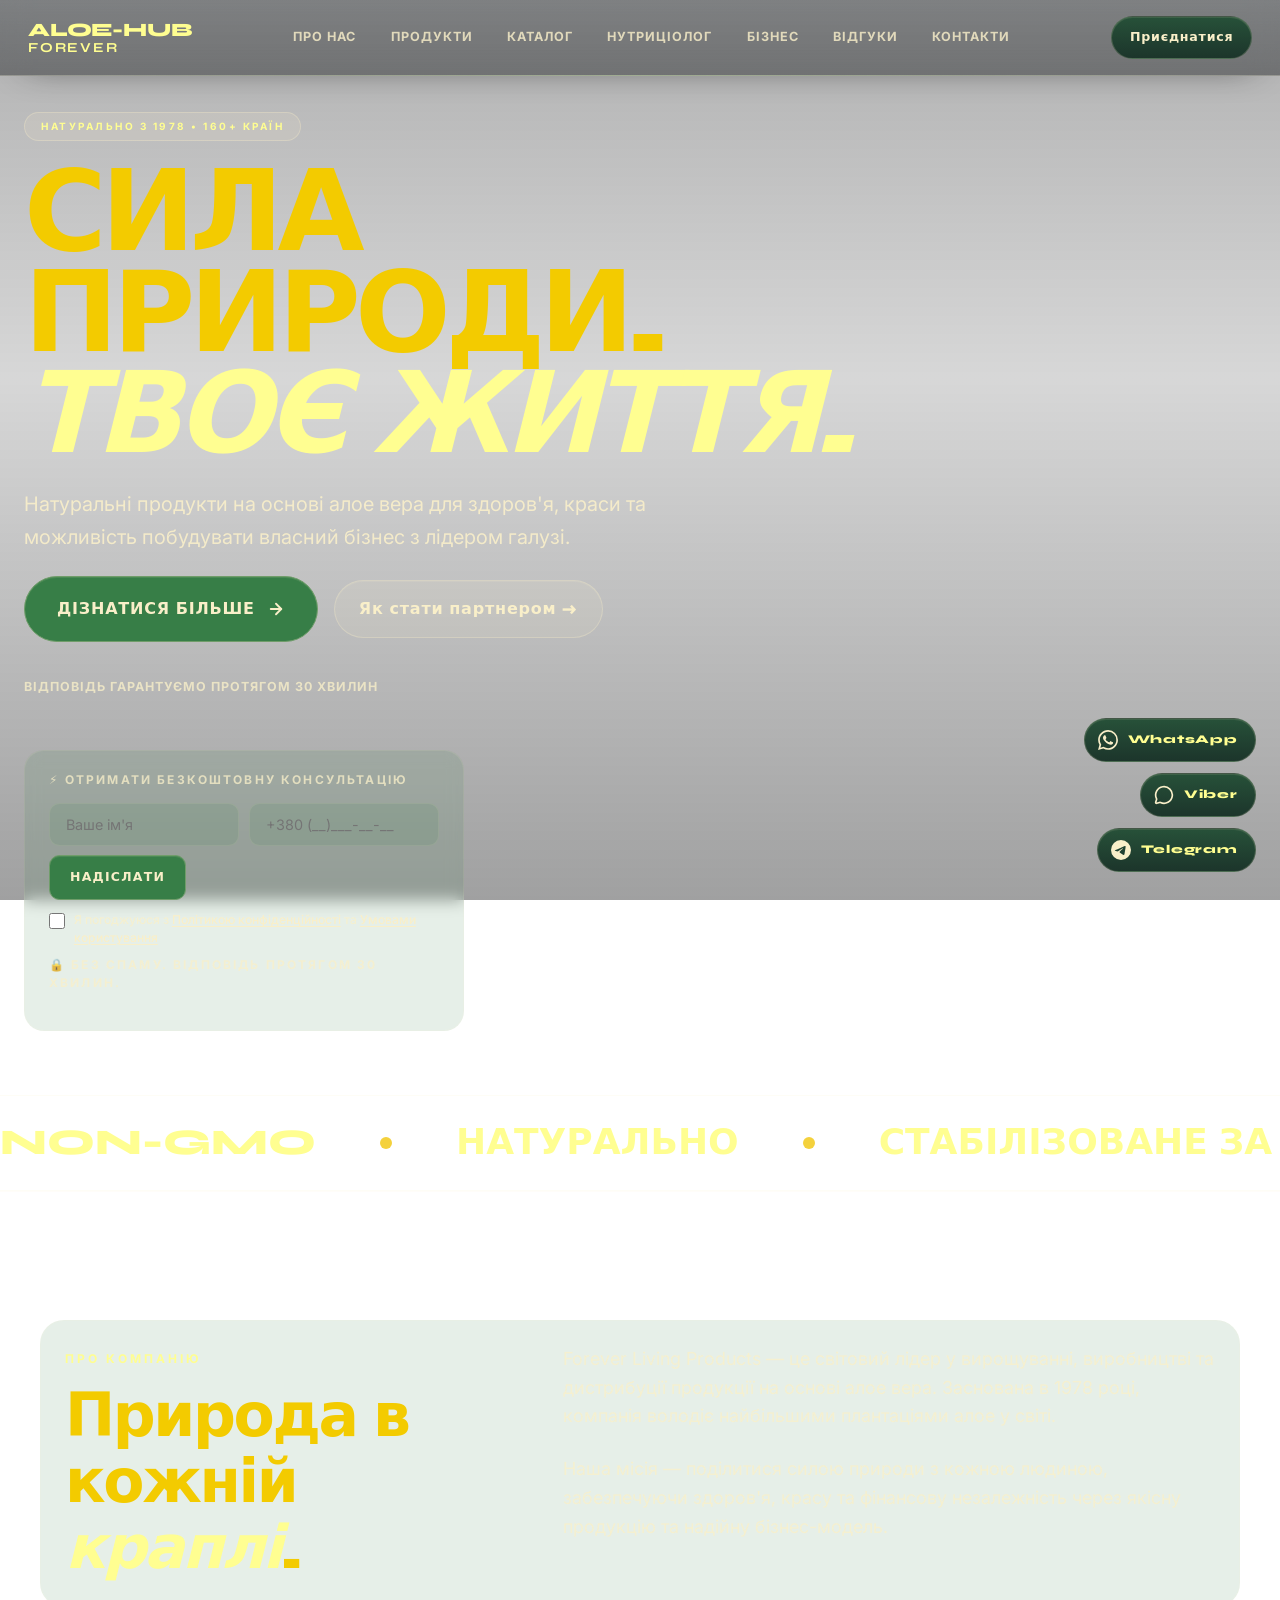
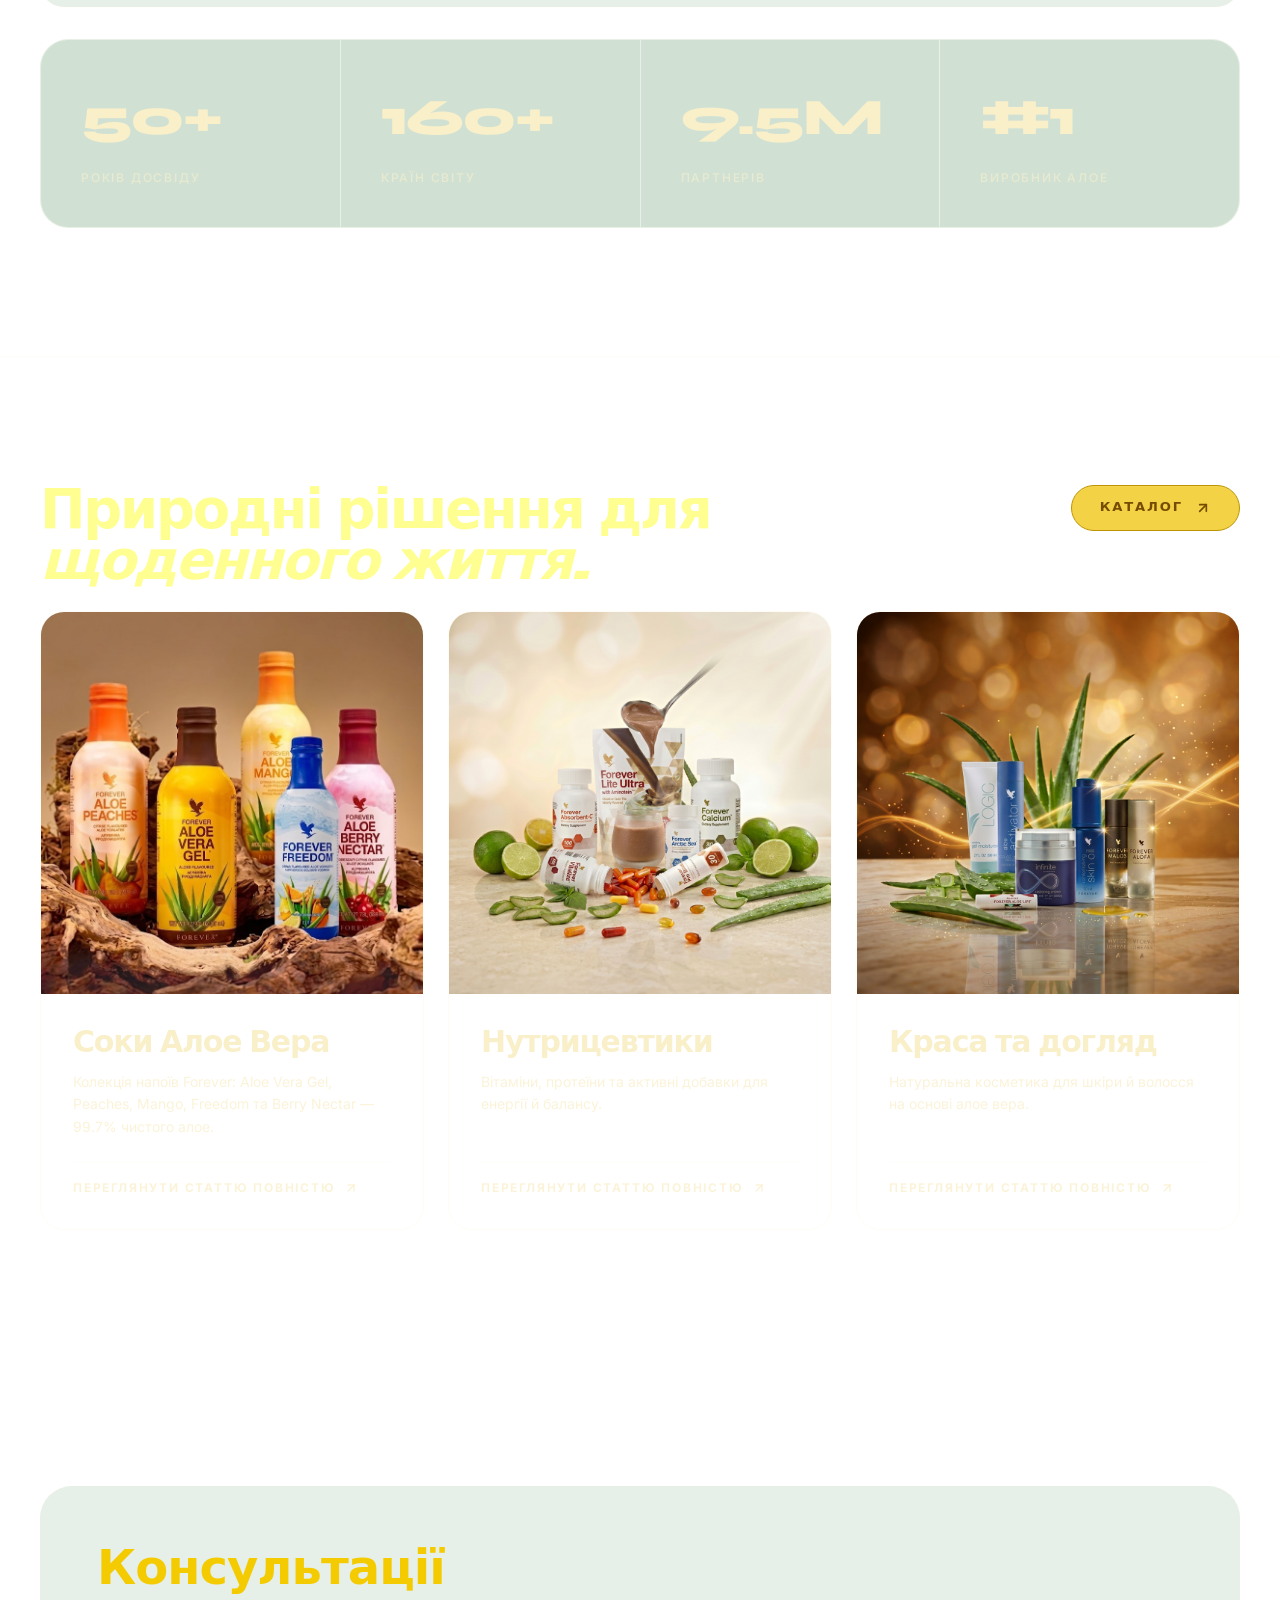
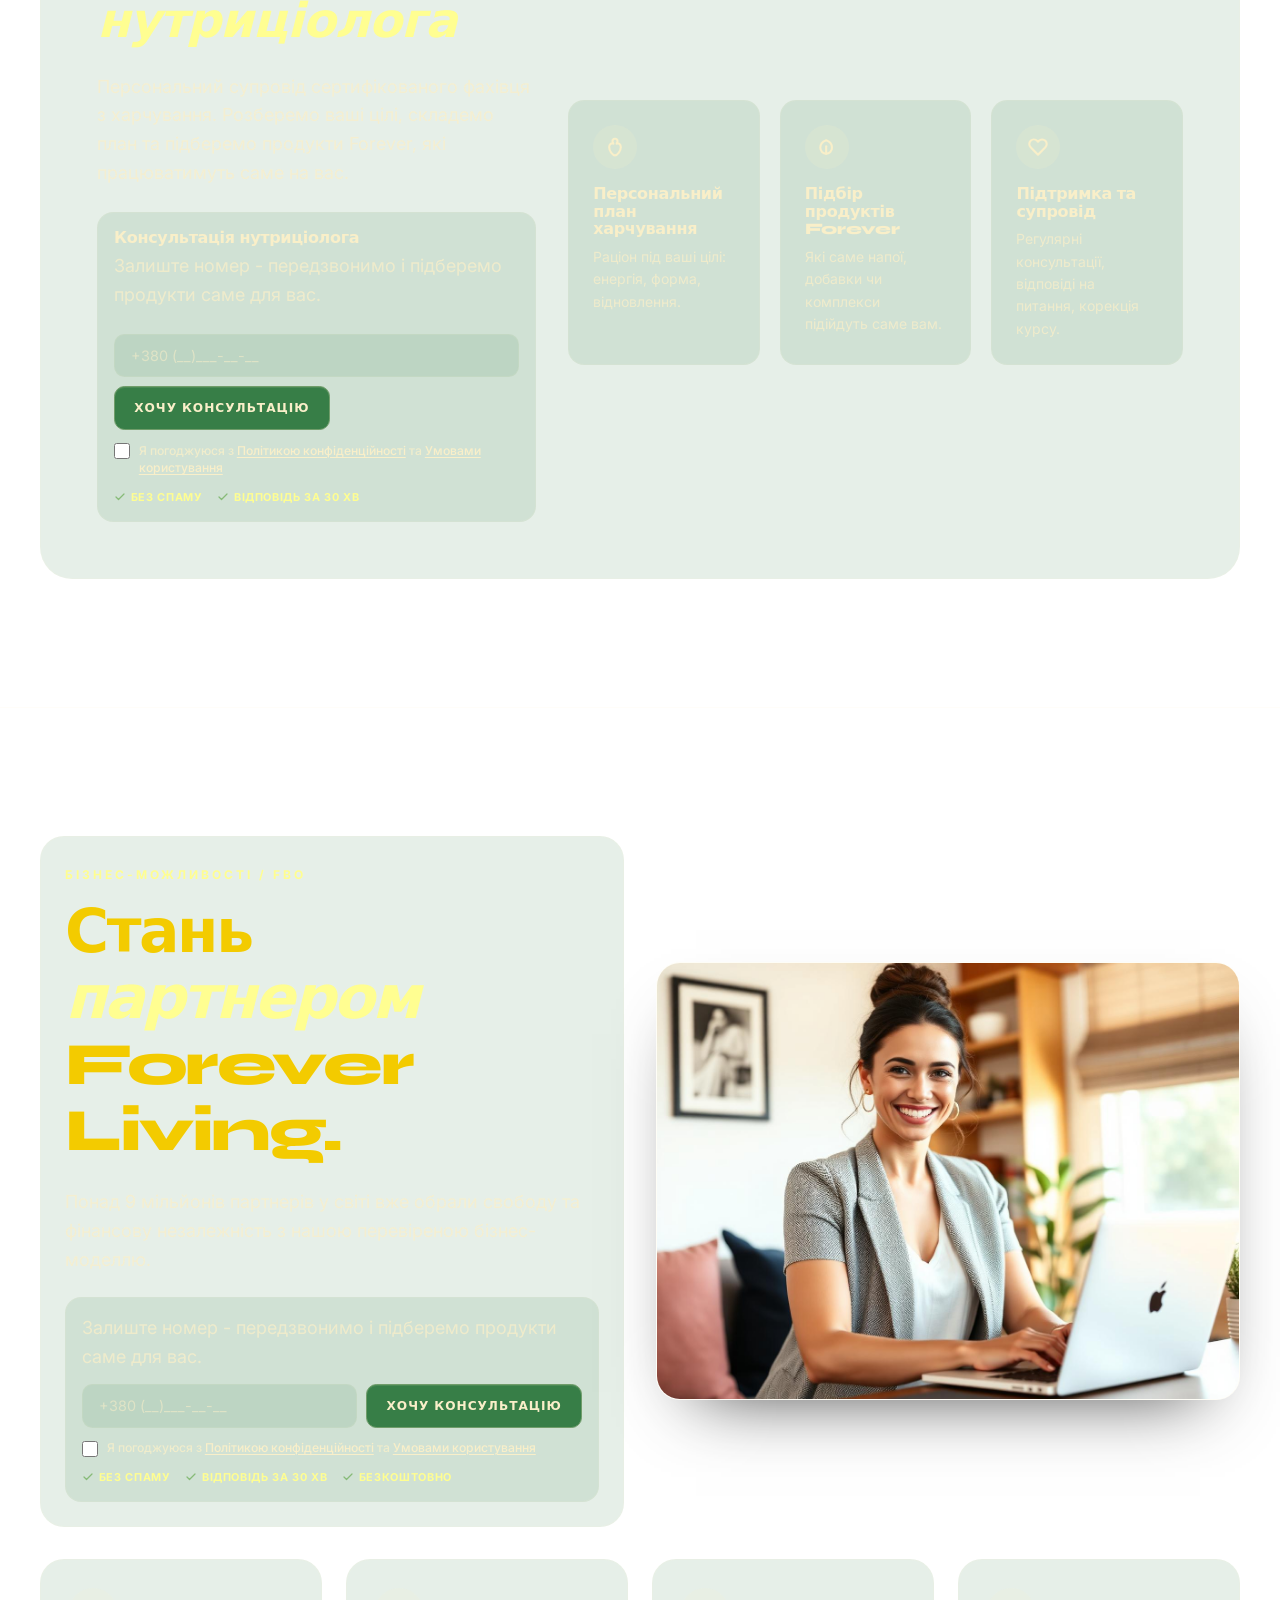
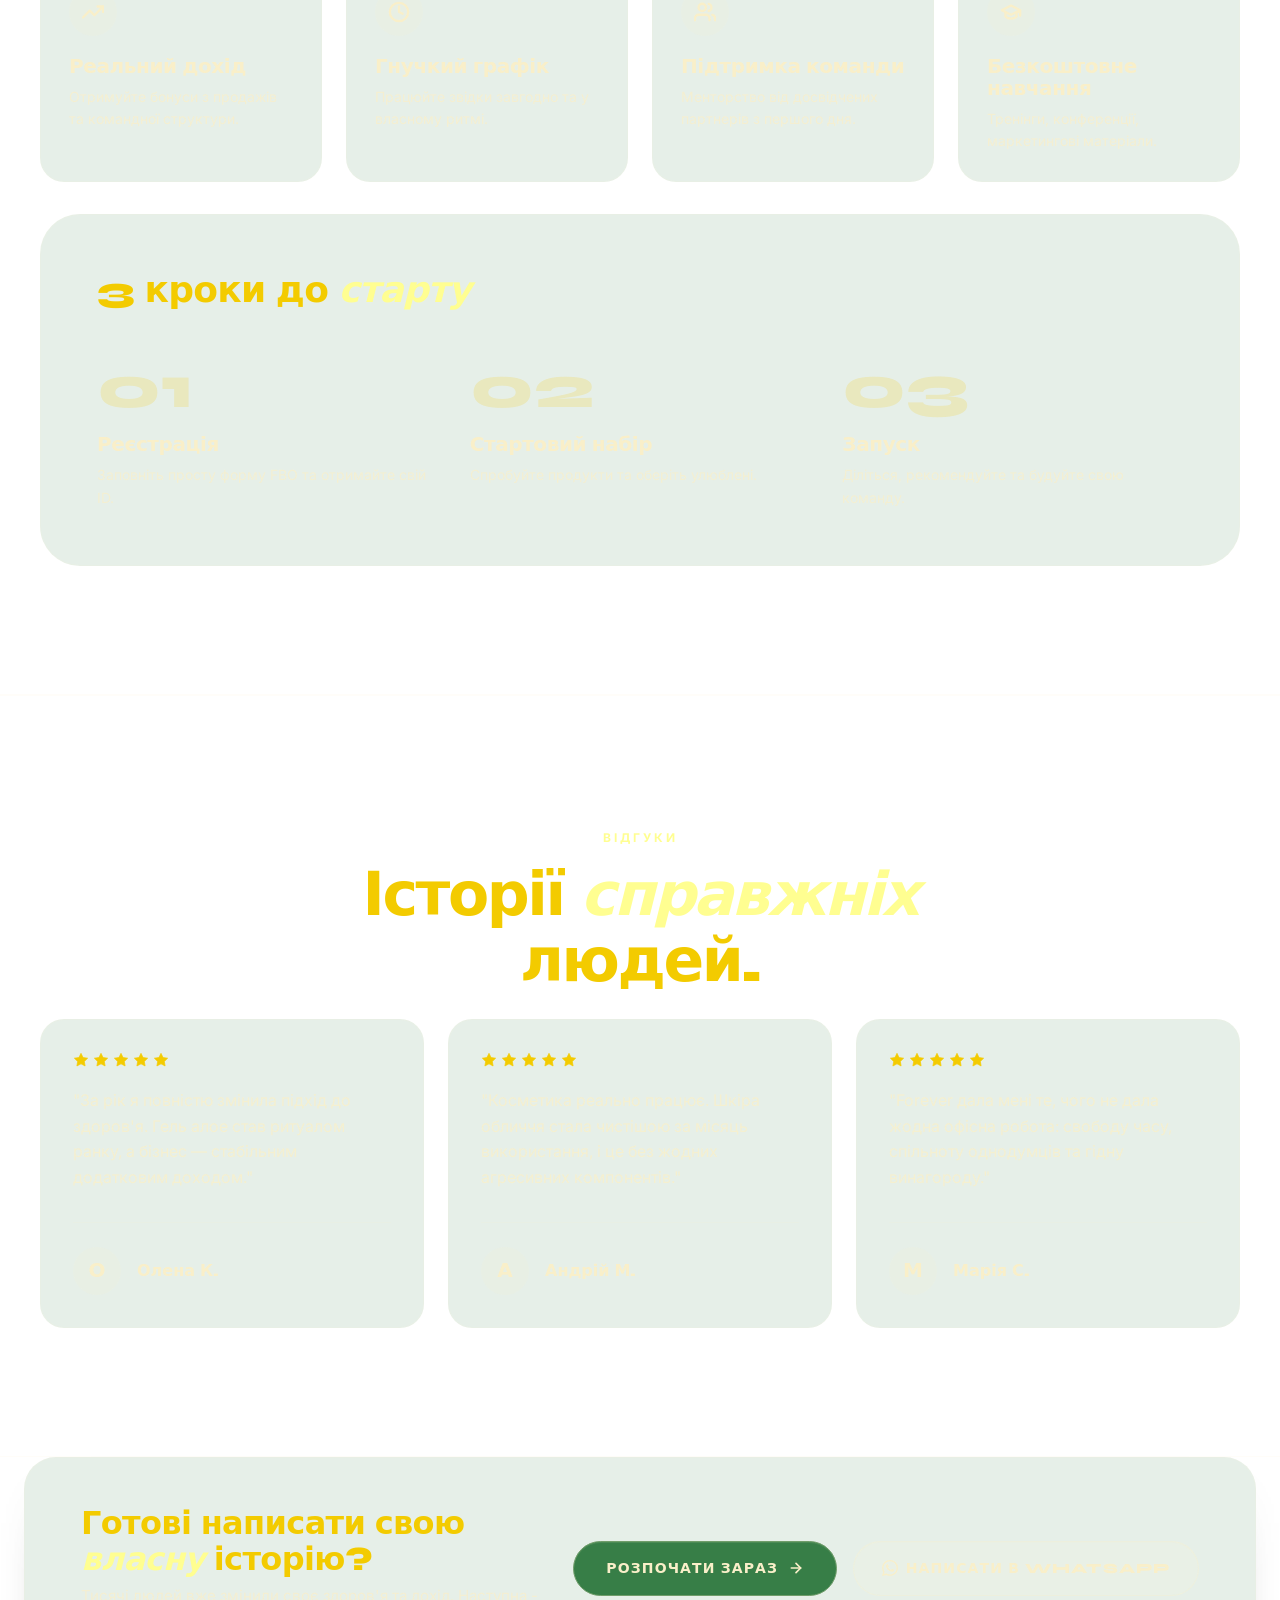
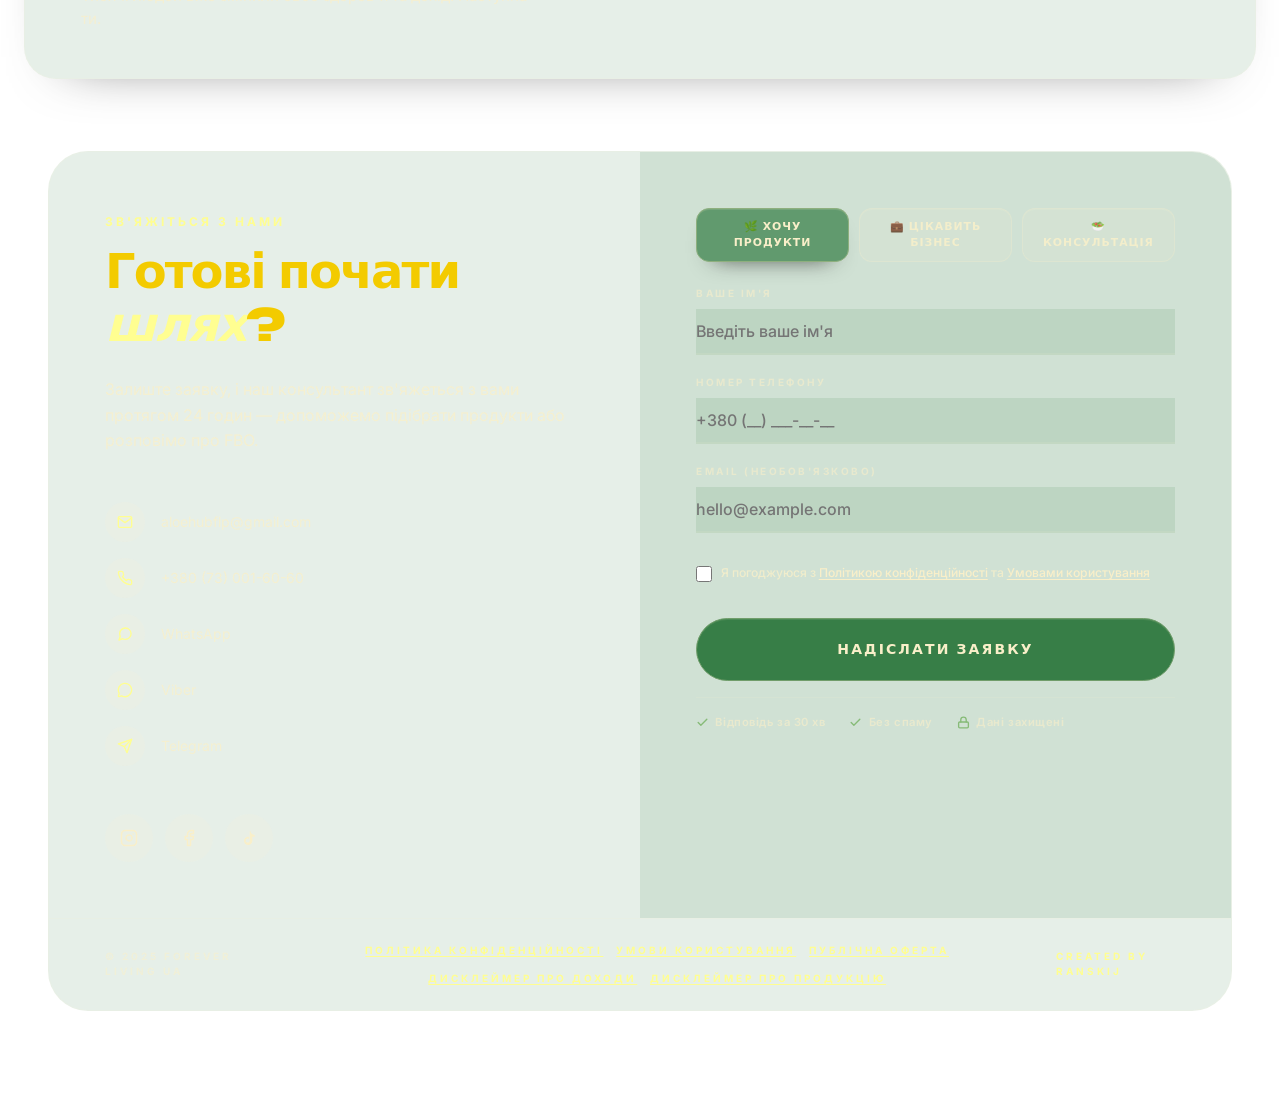
==== commit 174042b0: "Add legal pages and remove fake timer; update landing scripts" ====
--- a/index.html
+++ b/index.html
@@ -53,7 +53,7 @@
   <link rel="stylesheet" href="css/business.css" />
   <link rel="stylesheet" href="css/testimonials.css" />
   <link rel="stylesheet" href="css/contact.css?v=20260428-0100" />
-  <link rel="stylesheet" href="css/toast.css?v=20260428-0100" />
+  <link rel="stylesheet" href="css/toast.css?v=20260505-0201" />
 
   <style>
     /* ===== LEAD FLOW ADDITIONS ===== */
@@ -119,35 +119,14 @@
       color: color-mix(in oklab, var(--forest) 50%, transparent);
     }
 
-    /* --- Urgency timer --- */
-    .urgency-bar {
-      display: inline-flex;
-      align-items: center;
-      gap: 0.6rem;
-      background: color-mix(in oklab, var(--lime) 30%, transparent);
-      border: 1px solid color-mix(in oklab, var(--forest) 15%, transparent);
-      border-radius: 9999px;
-      padding: 0.4rem 1rem;
-      font-size: 0.72rem;
+    .hero-response-note {
+      margin-top: 0.9rem;
+      font-size: 0.78rem;
       font-weight: 700;
       letter-spacing: 0.08em;
-      color: var(--forest);
-      margin-bottom: 1rem;
-    }
-    .urgency-dot {
-      width: 7px;
-      height: 7px;
-      border-radius: 50%;
-      background: #e63946;
-      animation: pulse-dot 1.4s ease-in-out infinite;
-      flex-shrink: 0;
-    }
-    @keyframes pulse-dot {
-      0%,
-      100% { opacity: 1; transform: scale(1); }
-      50% { opacity: 0.5; transform: scale(0.7); }
-    }
-    #heroTimer { font-variant-numeric: tabular-nums; color: #e63946; }
+      text-transform: uppercase;
+      color: color-mix(in oklab, var(--cream) 78%, transparent);
+    }
 
     /* --- Floating messenger buttons --- */
     .float-messengers {
@@ -425,6 +404,27 @@
     .contact-legal-links a {
       text-decoration: underline;
       text-underline-offset: 2px;
+    }
+
+    .form-feedback {
+      margin-top: 0.7rem;
+      border-radius: 0.7rem;
+      padding: 0.7rem 0.85rem;
+      font-size: 0.86rem;
+      font-weight: 700;
+      line-height: 1.35;
+      display: none;
+    }
+    .form-feedback.is-visible { display: block; }
+    .form-feedback.success {
+      background: rgba(47, 138, 88, 0.22);
+      color: #d7ffe8;
+      border: 1px solid rgba(84, 232, 154, 0.45);
+    }
+    .form-feedback.error {
+      background: rgba(169, 72, 52, 0.28);
+      color: #ffe7e2;
+      border: 1px solid rgba(255, 152, 127, 0.5);
     }
   </style>
   <link rel="stylesheet" href="css/premium-theme.css?v=20260428-0101" />
@@ -507,10 +507,6 @@
           <div class="container hero-grid">
             <div class="hero-content">
               <span class="badge badge-lime">Натурально з 1978 • 160+ країн</span>
-              <div class="urgency-bar">
-                <span class="urgency-dot"></span>
-                Безкоштовна консультація - залишилось <span id="heroTimer">14:47</span>
-              </div>
               <h1 class="hero-title">
                 СИЛА ПРИРОДИ.<br />
                 <span class="italic accent-mint">ТВОЄ ЖИТТЯ.</span>
@@ -526,6 +522,7 @@
                 </a>
                 <a href="#business" class="btn btn-partner">Як стати партнером →</a>
               </div>
+              <p class="hero-response-note">Відповідь гарантуємо протягом 30 хвилин</p>
 
               <div class="hero-lead-form">
                 <p>⚡ Отримати безкоштовну консультацію</p>
@@ -881,6 +878,7 @@
                   <small class="lead-consent-text">Я погоджуюся з <a href="privacy-policy.html" target="_blank" rel="noopener noreferrer">Політикою конфіденційності</a> та <a href="terms.html" target="_blank" rel="noopener noreferrer">Умовами користування</a></small>
                 </label>
                 <button type="submit" class="btn-submit">Надіслати заявку</button>
+                <div id="contactFeedback" class="form-feedback" aria-live="polite"></div>
               </form>
 
               <div class="form-trust">
@@ -905,6 +903,9 @@
             <span class="contact-legal-links">
               <a href="privacy-policy.html" target="_blank" rel="noopener noreferrer">Політика конфіденційності</a>
               <a href="terms.html" target="_blank" rel="noopener noreferrer">Умови користування</a>
+              <a href="public-offer.html" target="_blank" rel="noopener noreferrer">Публічна оферта</a>
+              <a href="earnings-disclaimer.html" target="_blank" rel="noopener noreferrer">Дисклеймер про доходи</a>
+              <a href="product-disclaimer.html" target="_blank" rel="noopener noreferrer">Дисклеймер про продукцію</a>
             </span>
             <span>created by Ranskij</span>
           </div>
@@ -918,24 +919,6 @@
 
   <script src="js/main.js"></script>
   <script>
-    // ===== URGENCY TIMER =====
-    (function() {
-      let secs = Math.floor(Math.random() * (18 - 12 + 1) + 12) * 60 + Math.floor(Math.random() * 60);
-      const el = document.getElementById("heroTimer");
-      if (!el) return;
-      function fmt(s) {
-        const m = String(Math.floor(s / 60)).padStart(2, "0");
-        const sc = String(s % 60).padStart(2, "0");
-        return m + ":" + sc;
-      }
-      el.textContent = fmt(secs);
-      setInterval(() => {
-        secs--;
-        if (secs <= 0) { secs = Math.floor(Math.random() * 300 + 600); }
-        el.textContent = fmt(secs);
-      }, 1000);
-    })();
-
     // ===== HERO FORM =====
     async function submitHeroForm() {
       const name = document.getElementById("heroName").value.trim();
--- a/css/toast.css
+++ b/css/toast.css
@@ -1,37 +1,41 @@
 /* ===== Toast notifications ===== */
 .toast-root {
-  position: fixed;
-  bottom: 1.5rem;
-  right: 1.5rem;
-  z-index: 100;
+  position: relative;
+  margin: 1rem auto 0;
+  z-index: 10;
   display: flex;
   flex-direction: column;
   gap: 0.5rem;
   pointer-events: none;
+  width: min(92vw, 34rem);
+}
+
+.inline-toast-root {
+  width: 100%;
+  margin: 0.75rem 0 0;
 }
 
 .toast {
-  background: var(--forest);
-  color: var(--cream);
+  background: #15392c;
+  color: #f7fff8;
   padding: 1rem 1.25rem;
   border-radius: 0.75rem;
   font-size: 0.875rem;
-  font-weight: 500;
-  box-shadow: var(--shadow-elegant);
+  font-weight: 700;
+  box-shadow: 0 12px 28px rgba(0, 0, 0, 0.35);
   animation: toast-in 0.3s ease;
   pointer-events: auto;
-  max-width: 24rem;
-  border-left: 4px solid var(--lime);
+  width: 100%;
+  border-left: 4px solid #d9ff3f;
 }
 
-.toast.success { border-left-color: var(--mint); }
+.toast.success { border-left-color: #42f5ac; }
+.toast.error { border-left-color: #ff8b8b; }
 
 @media (max-width: 767px) {
   .toast-root {
-    left: 1rem;
-    right: 1rem;
-    bottom: calc(0.9rem + env(safe-area-inset-bottom, 0px));
     align-items: stretch;
+    width: min(94vw, 28rem);
   }
 
   .toast {
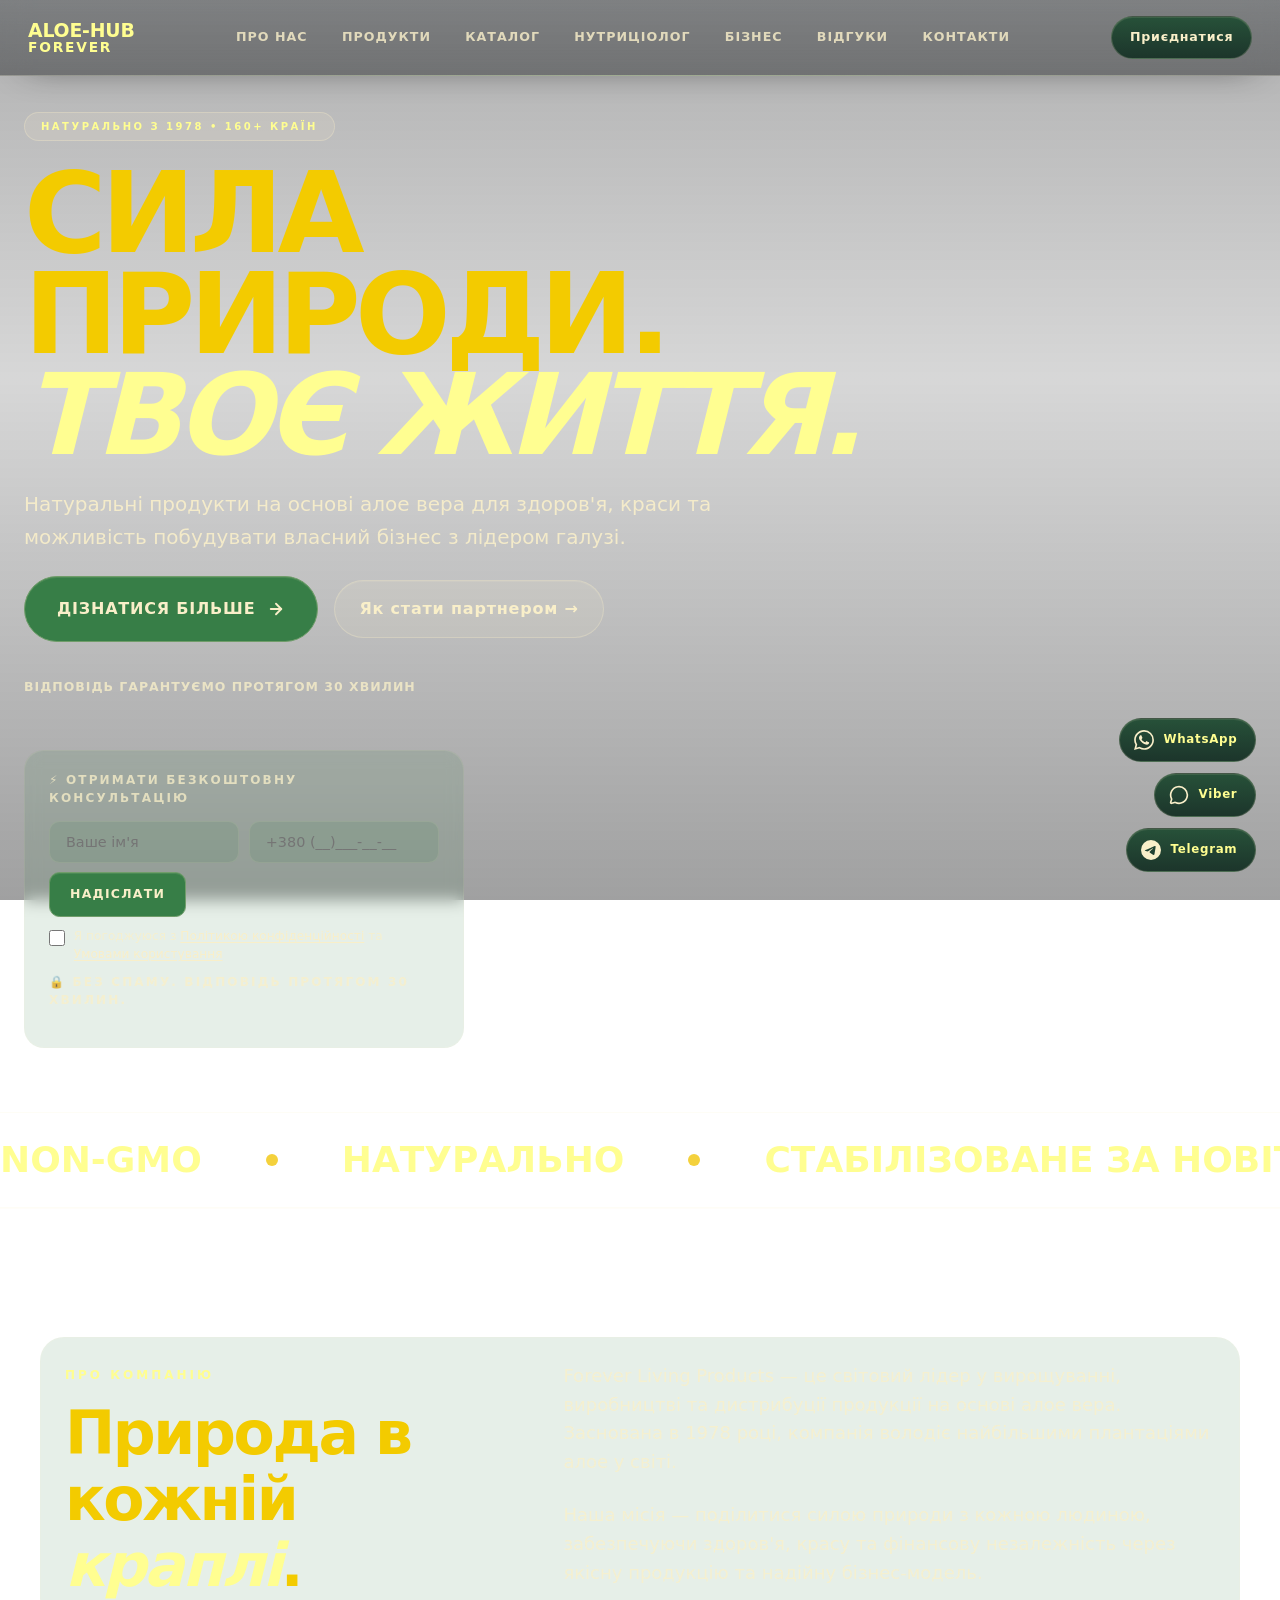
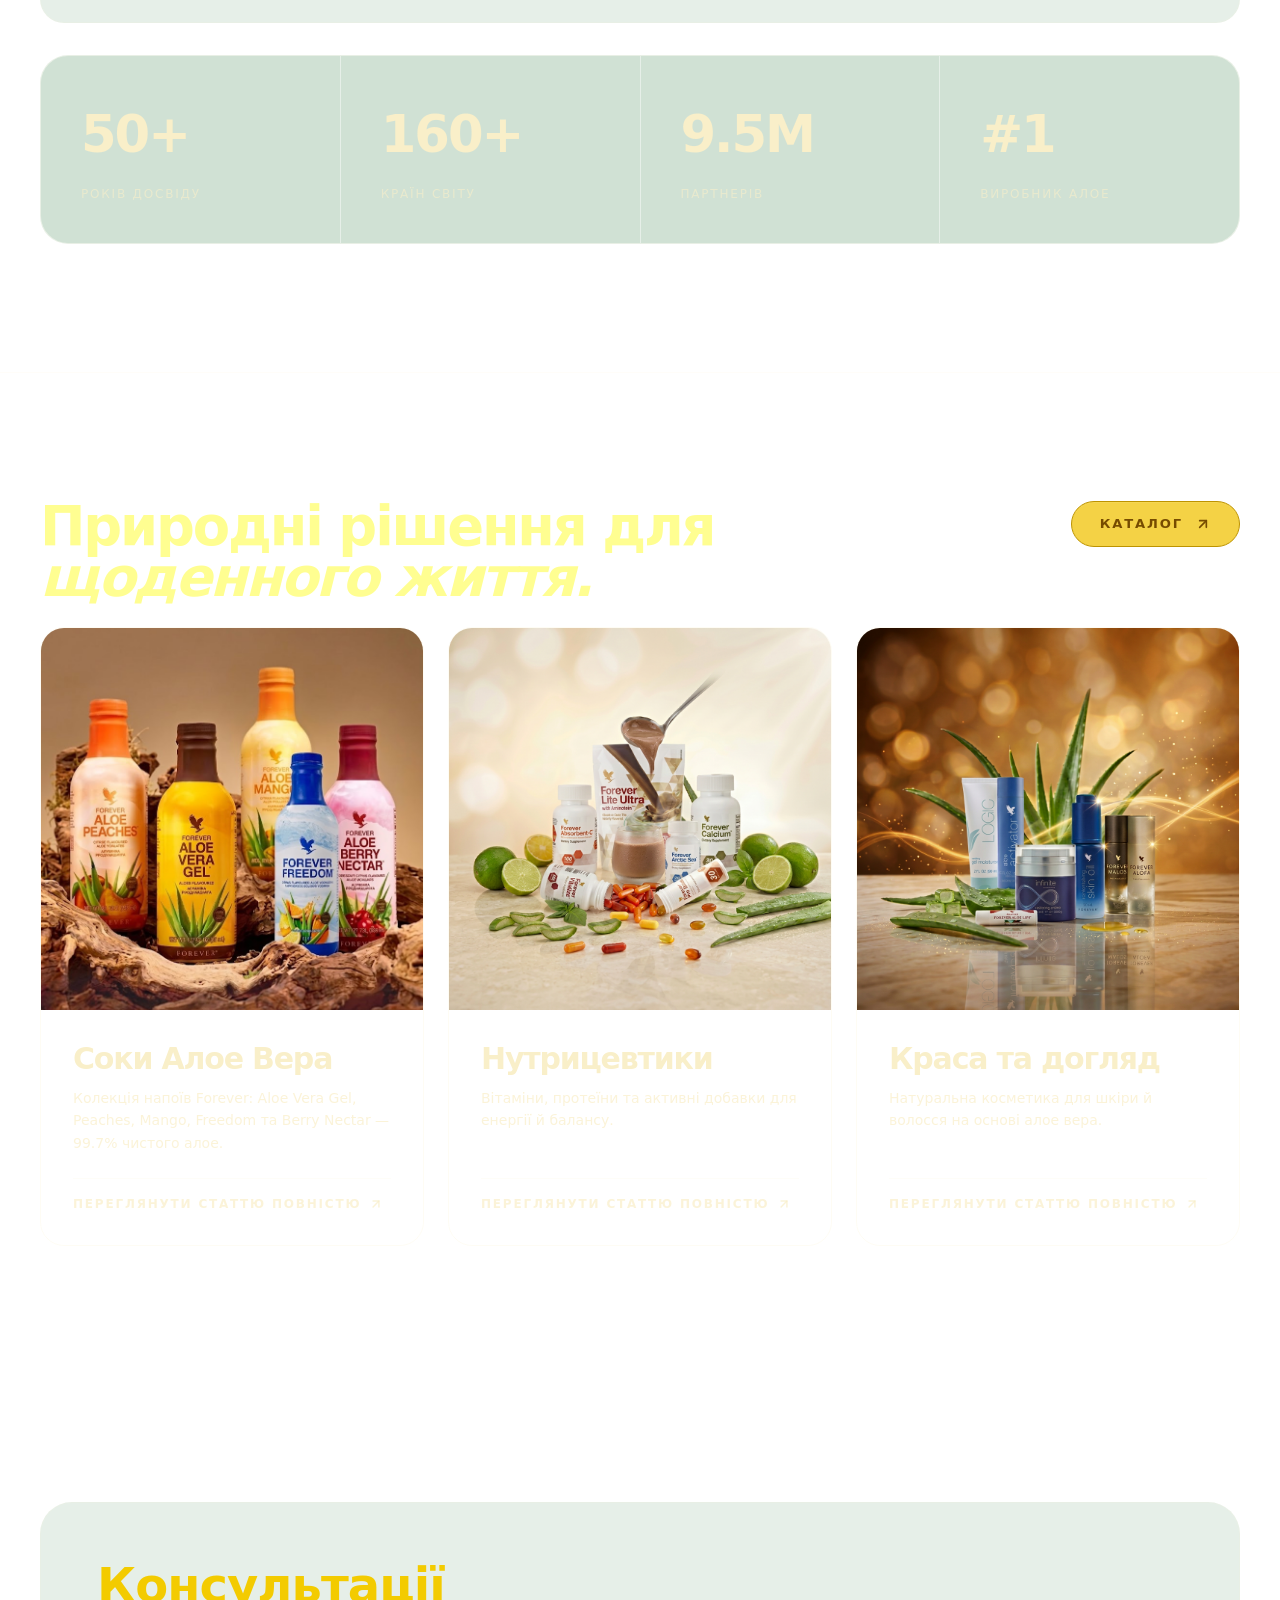
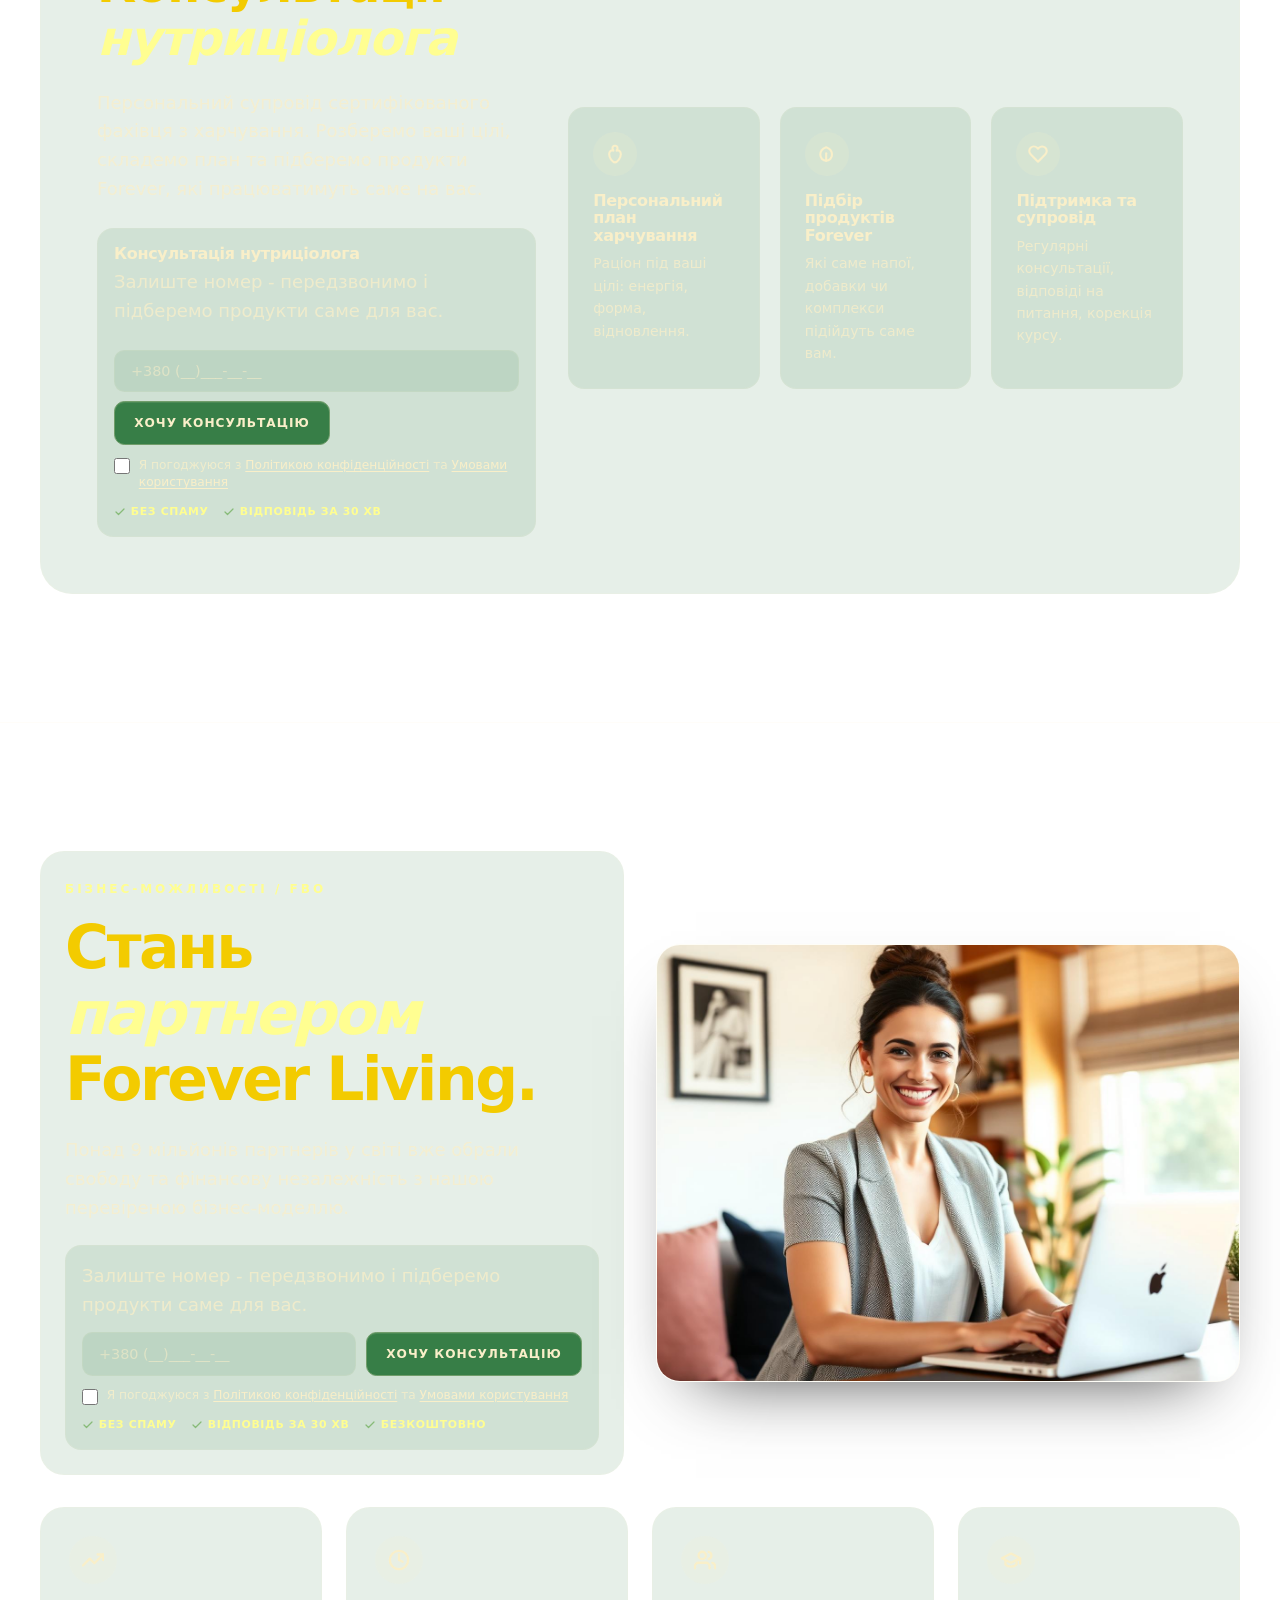
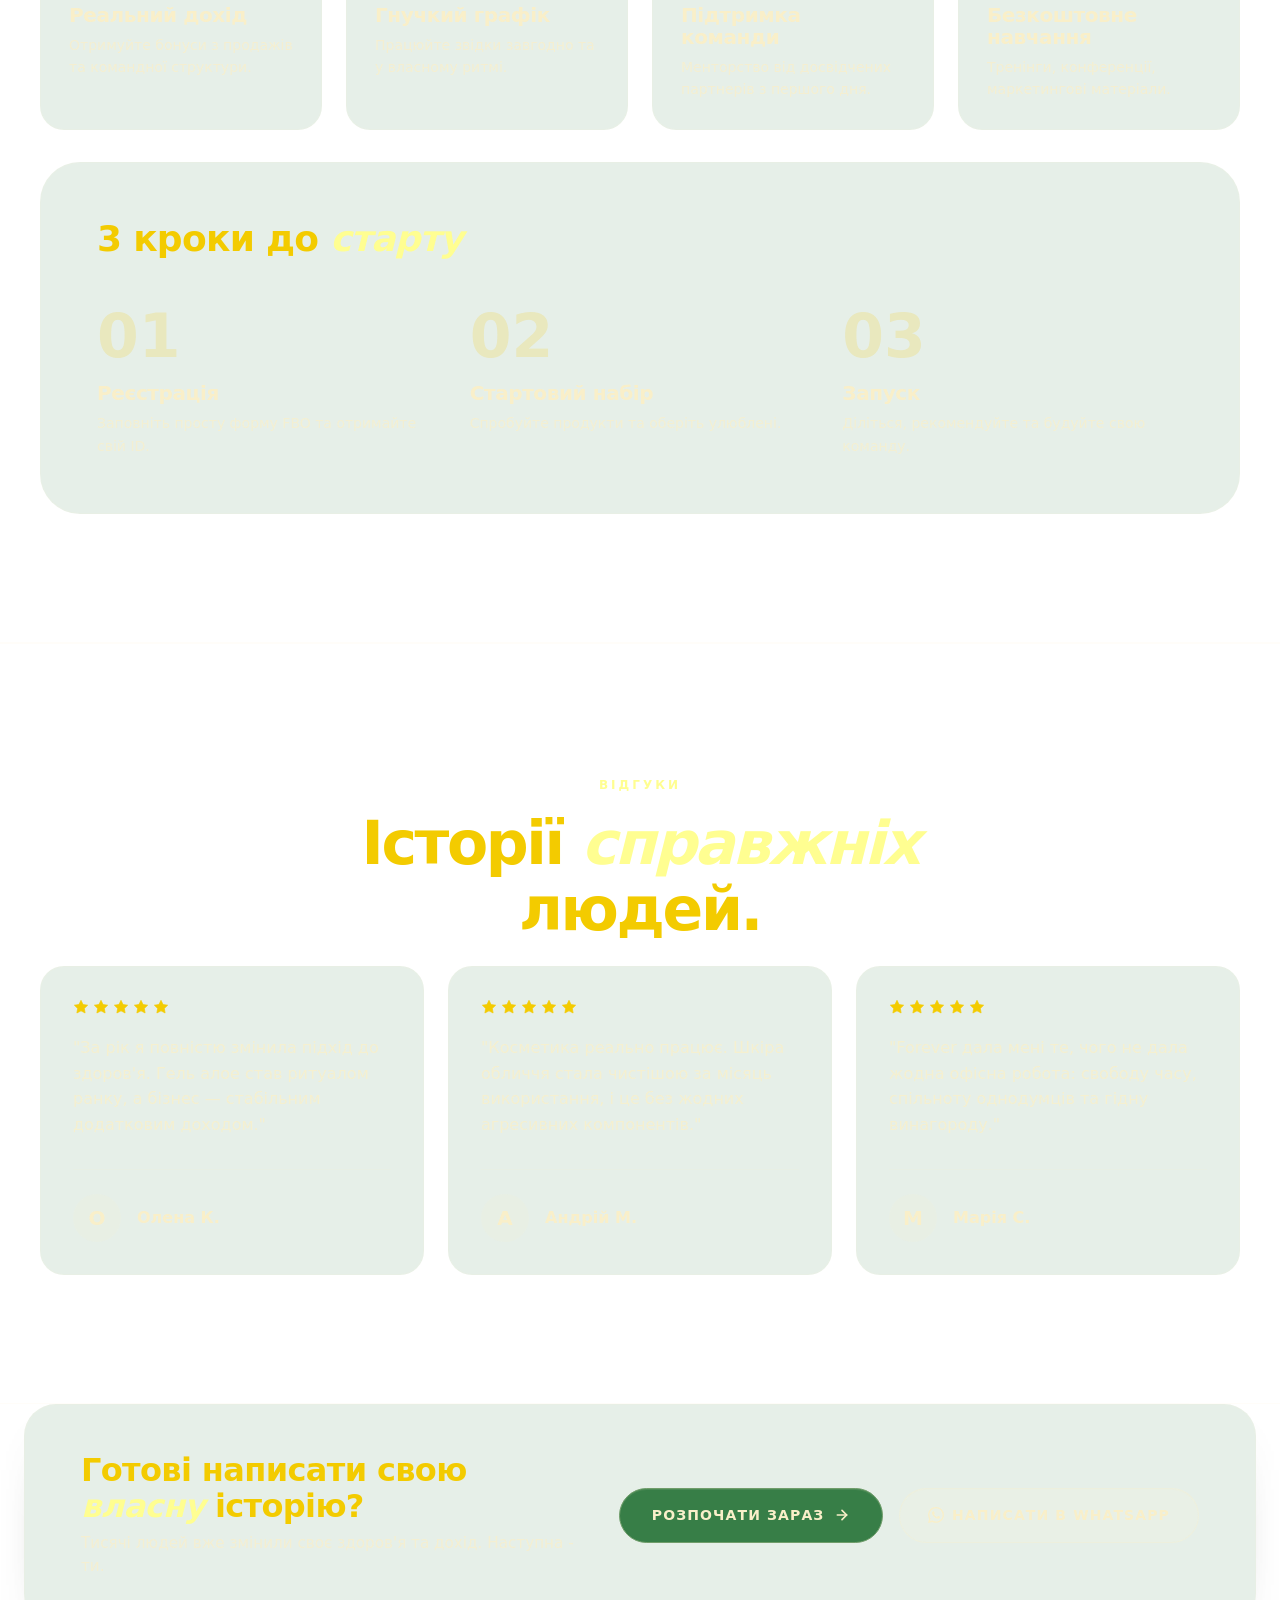
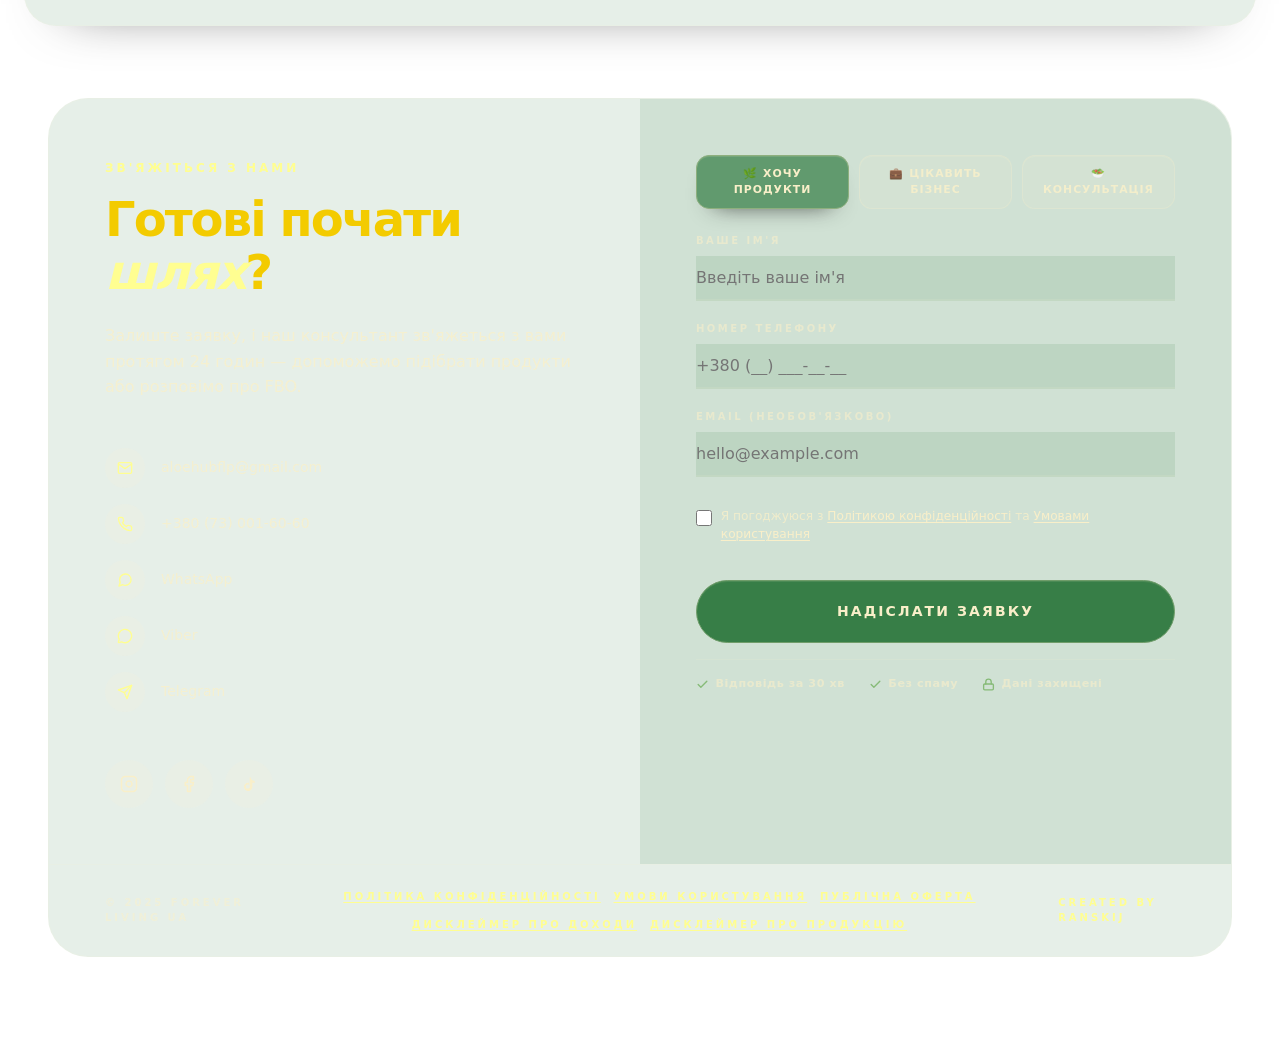
==== commit 56179f2a: "feat: update site pages and add telegram lead notifications" ====
--- a/index.html
+++ b/index.html
@@ -3,6 +3,8 @@
 <head>
   <meta charset="UTF-8" />
   <meta name="viewport" content="width=device-width, initial-scale=1.0" />
+  <meta http-equiv="Content-Security-Policy" content="default-src 'self'; base-uri 'self'; object-src 'none'; frame-src 'none'; form-action 'self'; script-src 'self' 'sha256-MNvT5YqA799Q4mJoIGW8cBxBCjGpwML5D2+Cy3+THFU='; style-src 'self' 'unsafe-inline' https://fonts.googleapis.com; font-src 'self' https://fonts.gstatic.com; img-src 'self' data: https://aloe-hub.flpuretail.com; media-src 'self'; connect-src 'self' https://evqmticivailwbocynub.supabase.co wss://evqmticivailwbocynub.supabase.co; worker-src 'self' blob:" />
+  <meta name="referrer" content="strict-origin-when-cross-origin" />
   <title>Forever Living — Натуральна сила алое вера для життя та бізнесу</title>
   <meta name="description" content="Натуральні продукти Forever Living на основі алое вера: здоров'я, краса, харчування. Стань FBO-партнером і побудуй власний бізнес з лідером галузі з 1978 року." />
   <meta name="robots" content="index, follow" />
@@ -524,19 +526,19 @@
               </div>
               <p class="hero-response-note">Відповідь гарантуємо протягом 30 хвилин</p>
 
-              <div class="hero-lead-form">
+              <form class="hero-lead-form" data-lead-form data-lead-source="hero_form" data-lead-intent="products" data-require-name="true" novalidate>
                 <p>⚡ Отримати безкоштовну консультацію</p>
                 <div class="hero-lead-row">
-                  <input type="text" id="heroName" placeholder="Ваше ім'я" autocomplete="given-name" />
-                  <input type="tel" id="heroPhone" placeholder="+380 (__)___-__-__" autocomplete="tel" inputmode="tel" />
-                  <button class="hero-lead-btn" onclick="submitHeroForm()">Надіслати</button>
+                  <input type="text" id="heroName" name="name" placeholder="Ваше ім'я" autocomplete="given-name" />
+                  <input type="tel" id="heroPhone" name="phone" placeholder="+380 (__)___-__-__" autocomplete="tel" inputmode="tel" />
+                  <button type="submit" class="hero-lead-btn">Надіслати</button>
                 </div>
                 <label class="lead-consent" for="heroConsent">
-                  <input type="checkbox" id="heroConsent" />
+                  <input type="checkbox" id="heroConsent" name="consent" />
                   <small class="lead-consent-text">Я погоджуюся з <a href="privacy-policy.html" target="_blank" rel="noopener noreferrer">Політикою конфіденційності</a> та <a href="terms.html" target="_blank" rel="noopener noreferrer">Умовами користування</a></small>
                 </label>
                 <p class="hero-lead-note">🔒 Без спаму. Відповідь протягом 30 хвилин.</p>
-              </div>
+              </form>
             </div>
           </div>
         </div>
@@ -644,22 +646,22 @@
             Персональний супровід сертифікованого фахівця з харчування. Розберемо ваші цілі,
             складемо план та підберемо продукти Forever, які працюватимуть саме на вас.
           </p>
-          <div class="nutrition-lead">
+          <form class="nutrition-lead" data-lead-form data-lead-source="nutrition_form" data-lead-intent="nutrition" novalidate>
             <h4 class="nutrition-lead-title">Консультація нутриціолога</h4>
             <p class="nutrition-lead-sub">Залиште номер - передзвонимо і підберемо продукти саме для вас.</p>
             <div class="nutrition-lead-form">
-              <input type="tel" id="nutritionPhone" placeholder="+380 (__)___-__-__" inputmode="tel" autocomplete="tel" />
-              <button type="button" class="nutrition-lead-btn" onclick="submitNutritionLeadForm()">Хочу консультацію</button>
+              <input type="tel" id="nutritionPhone" name="phone" placeholder="+380 (__)___-__-__" inputmode="tel" autocomplete="tel" />
+              <button type="submit" class="nutrition-lead-btn">Хочу консультацію</button>
             </div>
             <label class="lead-consent" for="nutritionConsent">
-              <input type="checkbox" id="nutritionConsent" />
+              <input type="checkbox" id="nutritionConsent" name="consent" />
               <small class="lead-consent-text">Я погоджуюся з <a href="privacy-policy.html" target="_blank" rel="noopener noreferrer">Політикою конфіденційності</a> та <a href="terms.html" target="_blank" rel="noopener noreferrer">Умовами користування</a></small>
             </label>
             <div class="nutrition-lead-perks">
               <span><svg width="12" height="12" viewBox="0 0 24 24" fill="none" stroke="currentColor" stroke-width="2.5" stroke-linecap="round" stroke-linejoin="round"><polyline points="20 6 9 17 4 12"/></svg> Без спаму</span>
               <span><svg width="12" height="12" viewBox="0 0 24 24" fill="none" stroke="currentColor" stroke-width="2.5" stroke-linecap="round" stroke-linejoin="round"><polyline points="20 6 9 17 4 12"/></svg> Відповідь за 30 хв</span>
             </div>
-          </div>
+          </form>
         </div>
         <div class="nutrition-right">
           <div class="nutrition-topic">
@@ -688,14 +690,14 @@
           <span class="eyebrow eyebrow-mint">Бізнес-можливості / FBO</span>
           <h2>Стань <span class="italic accent-mint">партнером</span> Forever Living.</h2>
           <p>Понад 9 мільйонів партнерів у світі вже обрали свободу та фінансову незалежність з нашою перевіреною бізнес-моделлю.</p>
-          <div class="nutrition-lead">
+          <form class="nutrition-lead" data-lead-form data-lead-source="business_form" data-lead-intent="business" novalidate>
             <p class="nutrition-lead-sub">Залиште номер - передзвонимо і підберемо продукти саме для вас.</p>
             <div class="nutrition-lead-form">
-              <input type="tel" id="businessPhone" placeholder="+380 (__)___-__-__" inputmode="tel" autocomplete="tel" />
-              <button type="button" class="nutrition-lead-btn" onclick="submitBusinessLeadForm()">Хочу консультацію</button>
+              <input type="tel" id="businessPhone" name="phone" placeholder="+380 (__)___-__-__" inputmode="tel" autocomplete="tel" />
+              <button type="submit" class="nutrition-lead-btn">Хочу консультацію</button>
             </div>
             <label class="lead-consent" for="businessConsent">
-              <input type="checkbox" id="businessConsent" />
+              <input type="checkbox" id="businessConsent" name="consent" />
               <small class="lead-consent-text">Я погоджуюся з <a href="privacy-policy.html" target="_blank" rel="noopener noreferrer">Політикою конфіденційності</a> та <a href="terms.html" target="_blank" rel="noopener noreferrer">Умовами користування</a></small>
             </label>
             <div class="nutrition-lead-perks">
@@ -703,7 +705,7 @@
               <span><svg width="12" height="12" viewBox="0 0 24 24" fill="none" stroke="currentColor" stroke-width="2.5" stroke-linecap="round" stroke-linejoin="round"><polyline points="20 6 9 17 4 12"/></svg> Відповідь за 30 хв</span>
               <span><svg width="12" height="12" viewBox="0 0 24 24" fill="none" stroke="currentColor" stroke-width="2.5" stroke-linecap="round" stroke-linejoin="round"><polyline points="20 6 9 17 4 12"/></svg> Безкоштовно</span>
             </div>
-          </div>
+          </form>
         </div>
         <div class="business-intro-image">
           <img src="images/business-lifestyle.jpg" alt="Партнерка Forever Living працює з ноутбуком" loading="lazy" />
@@ -853,9 +855,9 @@
 
             <div class="contact-form-wrap">
               <div class="contact-intent-tabs">
-                <button class="intent-tab active" onclick="setIntent(this, 'products')">🌿 Хочу продукти</button>
-                <button class="intent-tab" onclick="setIntent(this, 'business')">💼 Цікавить бізнес</button>
-                <button class="intent-tab" onclick="setIntent(this, 'nutrition')">🥗 Консультація</button>
+                <button type="button" class="intent-tab active" data-intent-value="products">🌿 Хочу продукти</button>
+                <button type="button" class="intent-tab" data-intent-value="business">💼 Цікавить бізнес</button>
+                <button type="button" class="intent-tab" data-intent-value="nutrition">🥗 Консультація</button>
               </div>
 
               <form id="contactForm" class="contact-form" novalidate>
@@ -917,97 +919,8 @@
   <!-- Toast container -->
   <div id="toastRoot" class="toast-root" aria-live="polite"></div>
 
-  <script src="js/main.js"></script>
-  <script>
-    // ===== HERO FORM =====
-    async function submitHeroForm() {
-      const name = document.getElementById("heroName").value.trim();
-      const phone = document.getElementById("heroPhone").value.trim();
-      const consent = !!document.getElementById("heroConsent")?.checked;
-      if (!window.ForeverLeads || typeof window.ForeverLeads.submitLead !== "function") {
-        showToast("Сервіс заявок тимчасово недоступний.", "error");
-        return;
-      }
-      const ok = await window.ForeverLeads.submitLead({
-        source: "hero_form",
-        intent: "products",
-        name: name,
-        phone: phone,
-        consent: consent,
-        requireName: true,
-        honey: "",
-      });
-      if (ok) {
-        document.getElementById("heroName").value = "";
-        document.getElementById("heroPhone").value = "";
-        document.getElementById("heroConsent").checked = false;
-      }
-    }
-
-    // ===== NUTRITION LEAD FORM =====
-    async function submitNutritionLeadForm() {
-      const phone = document.getElementById("nutritionPhone").value.trim();
-      const consent = !!document.getElementById("nutritionConsent")?.checked;
-      if (!window.ForeverLeads || typeof window.ForeverLeads.submitLead !== "function") {
-        showToast("Сервіс заявок тимчасово недоступний.", "error");
-        return;
-      }
-      const ok = await window.ForeverLeads.submitLead({
-        source: "nutrition_form",
-        intent: "nutrition",
-        name: "",
-        phone: phone,
-        consent: consent,
-        requireName: false,
-        honey: "",
-      });
-      if (ok) {
-        document.getElementById("nutritionPhone").value = "";
-        document.getElementById("nutritionConsent").checked = false;
-      }
-    }
-
-    // ===== BUSINESS LEAD FORM =====
-    async function submitBusinessLeadForm() {
-      const phone = document.getElementById("businessPhone").value.trim();
-      const consent = !!document.getElementById("businessConsent")?.checked;
-      if (!window.ForeverLeads || typeof window.ForeverLeads.submitLead !== "function") {
-        showToast("Сервіс заявок тимчасово недоступний.", "error");
-        return;
-      }
-      const ok = await window.ForeverLeads.submitLead({
-        source: "business_form",
-        intent: "business",
-        name: "",
-        phone: phone,
-        consent: consent,
-        requireName: false,
-        honey: "",
-      });
-      if (ok) {
-        document.getElementById("businessPhone").value = "";
-        document.getElementById("businessConsent").checked = false;
-      }
-    }
-
-    // ===== INTENT TABS =====
-    function setIntent(btn, value) {
-      document.querySelectorAll(".intent-tab").forEach((t) => t.classList.remove("active"));
-      btn.classList.add("active");
-      document.getElementById("intentField").value = value;
-    }
-
-    // ===== TOAST helper =====
-    function showToast(msg, type) {
-      const root = document.getElementById("toastRoot");
-      if (!root) return;
-      const t = document.createElement("div");
-      t.className = "toast" + (type === "success" ? " success" : "");
-      t.textContent = msg;
-      root.appendChild(t);
-      setTimeout(() => t.remove(), 4000);
-    }
-  </script>
+  <script src="js/vendor/supabase.js?v=20260505-crm"></script>
+  <script src="js/main.js?v=20260506-security"></script>
 </body>
 </html>
 
